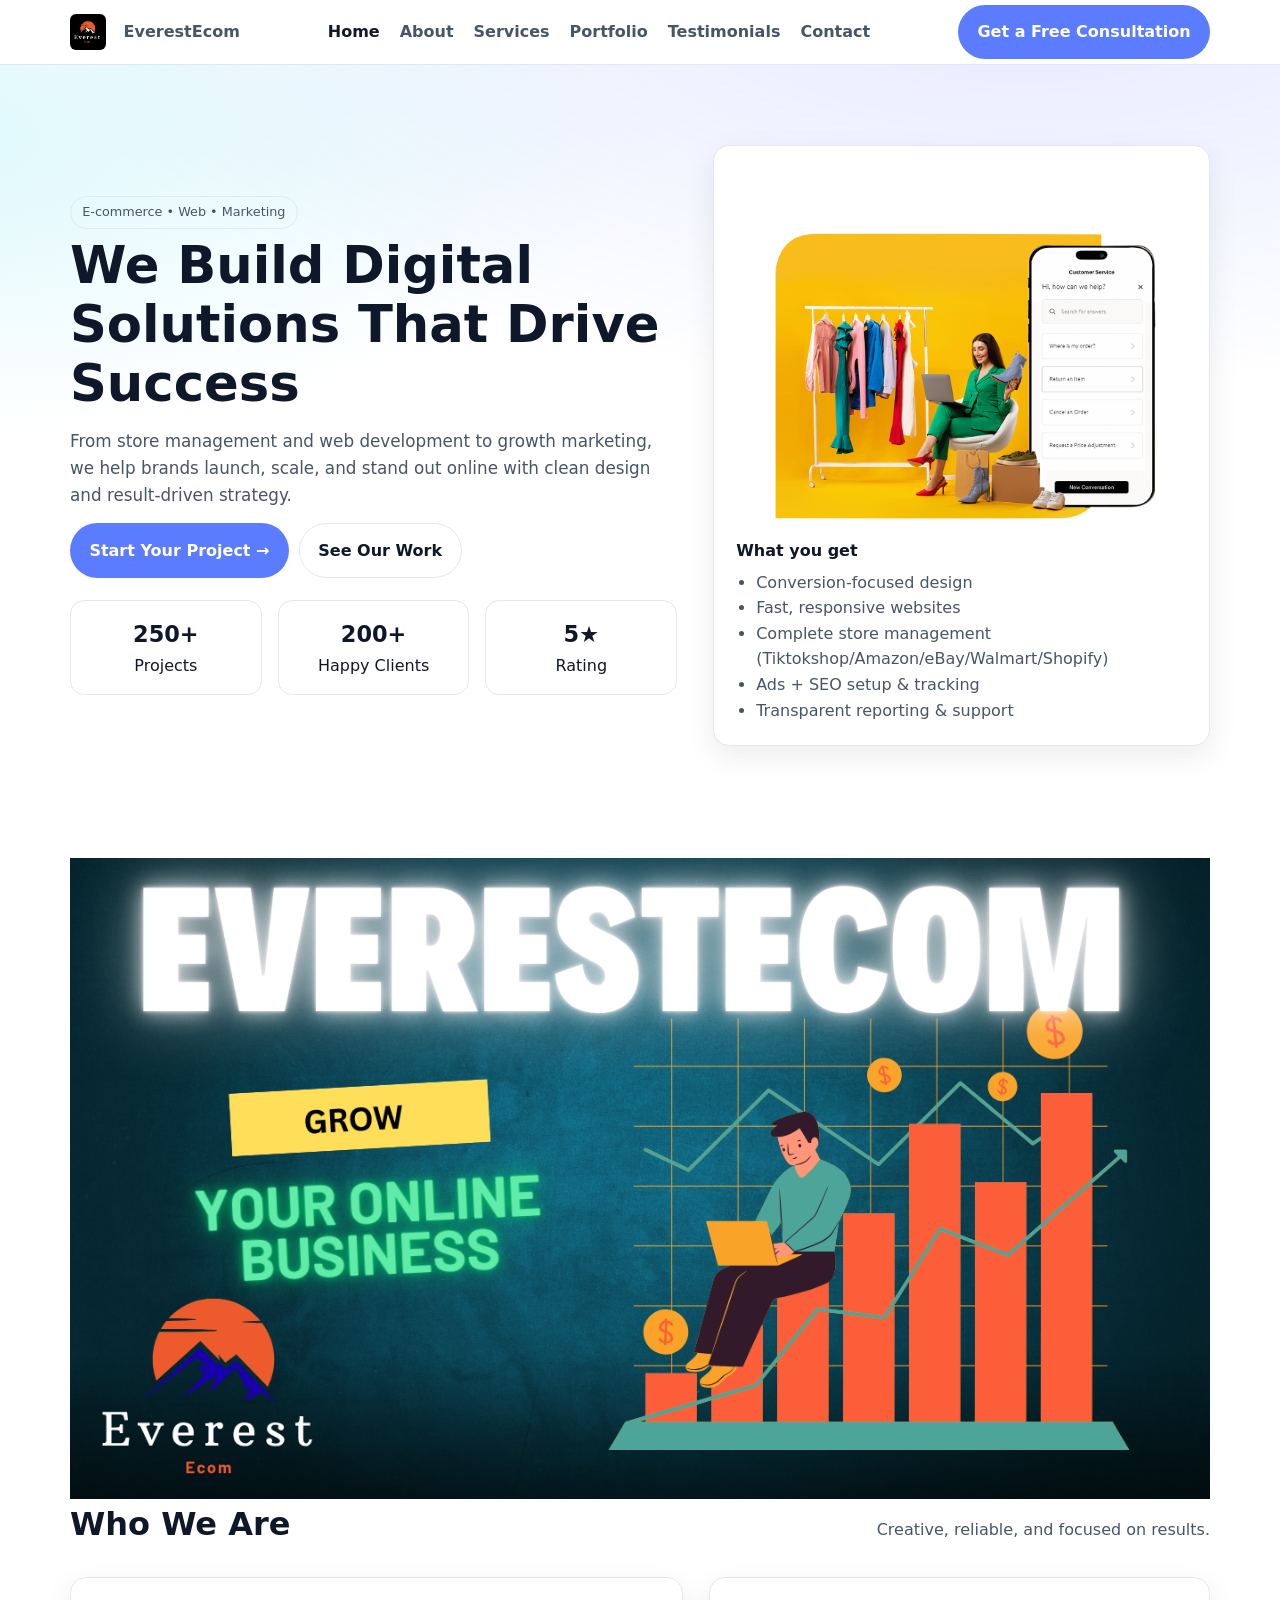
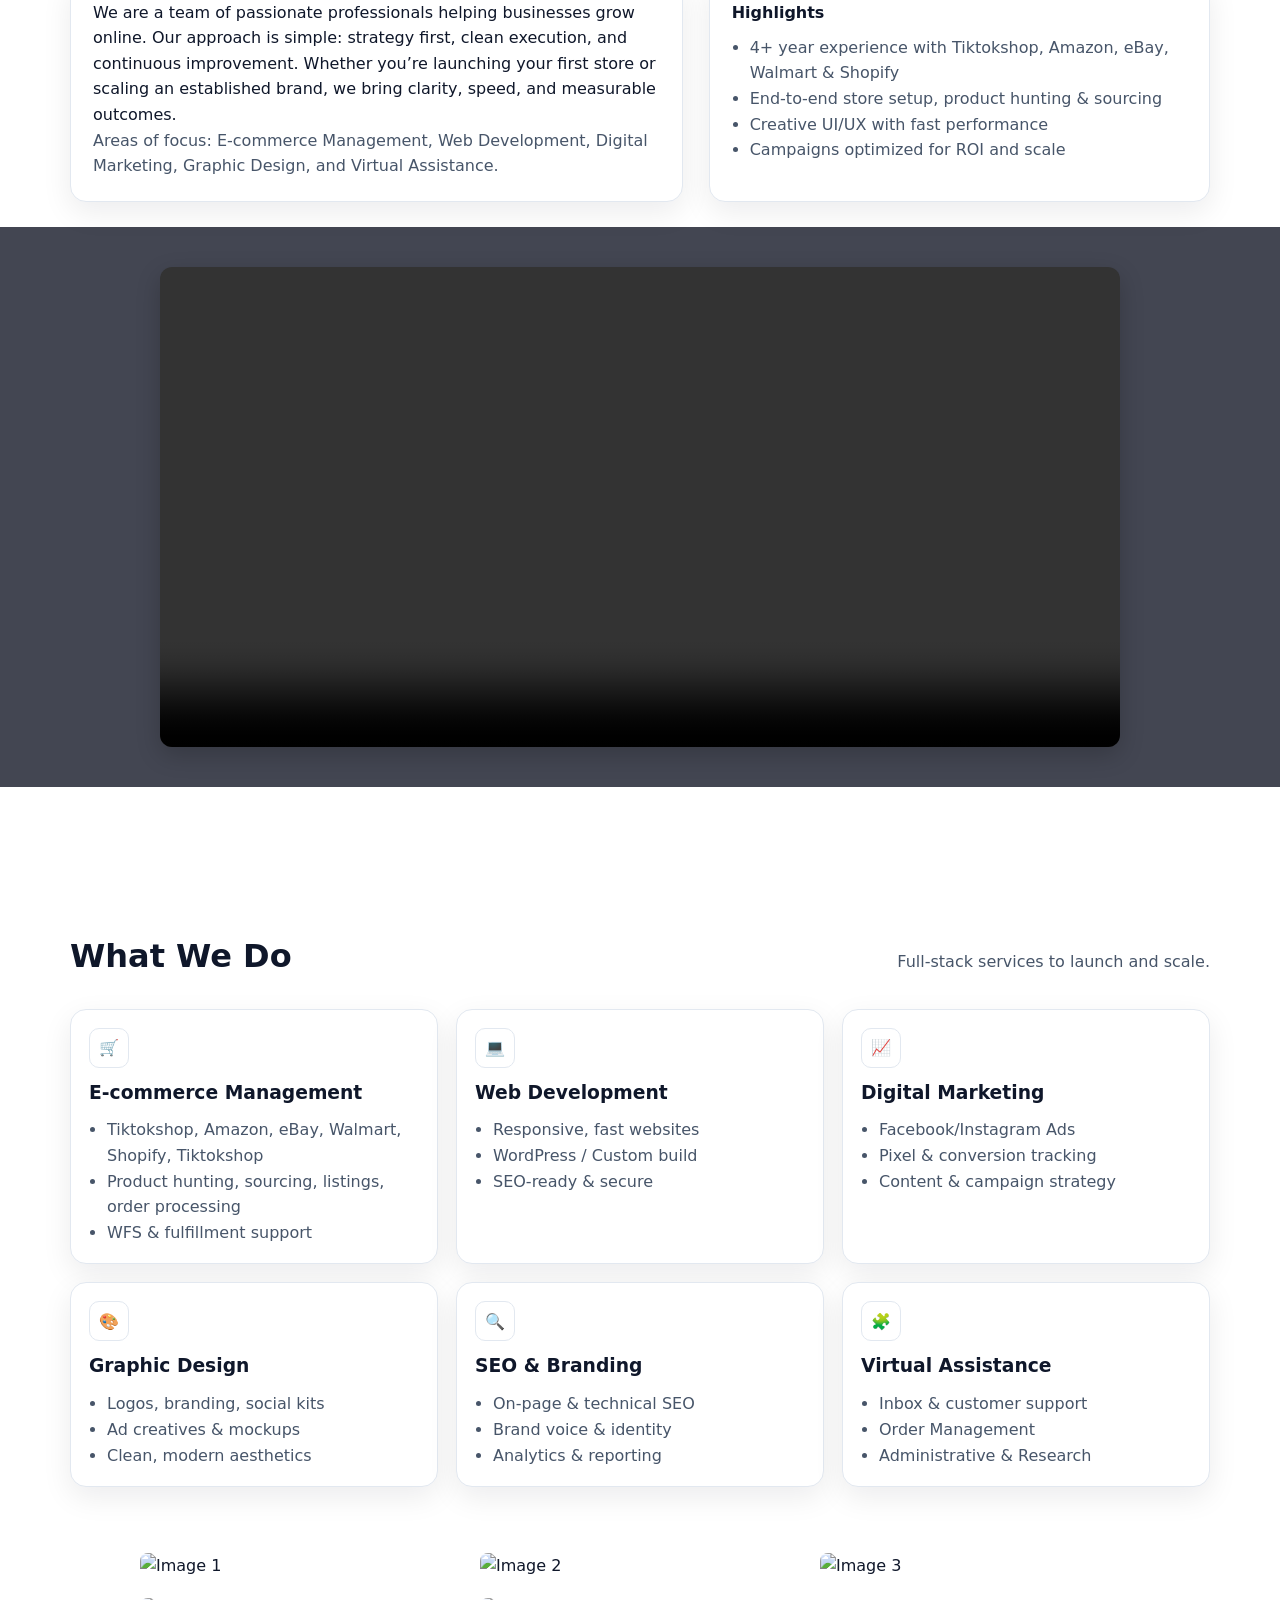
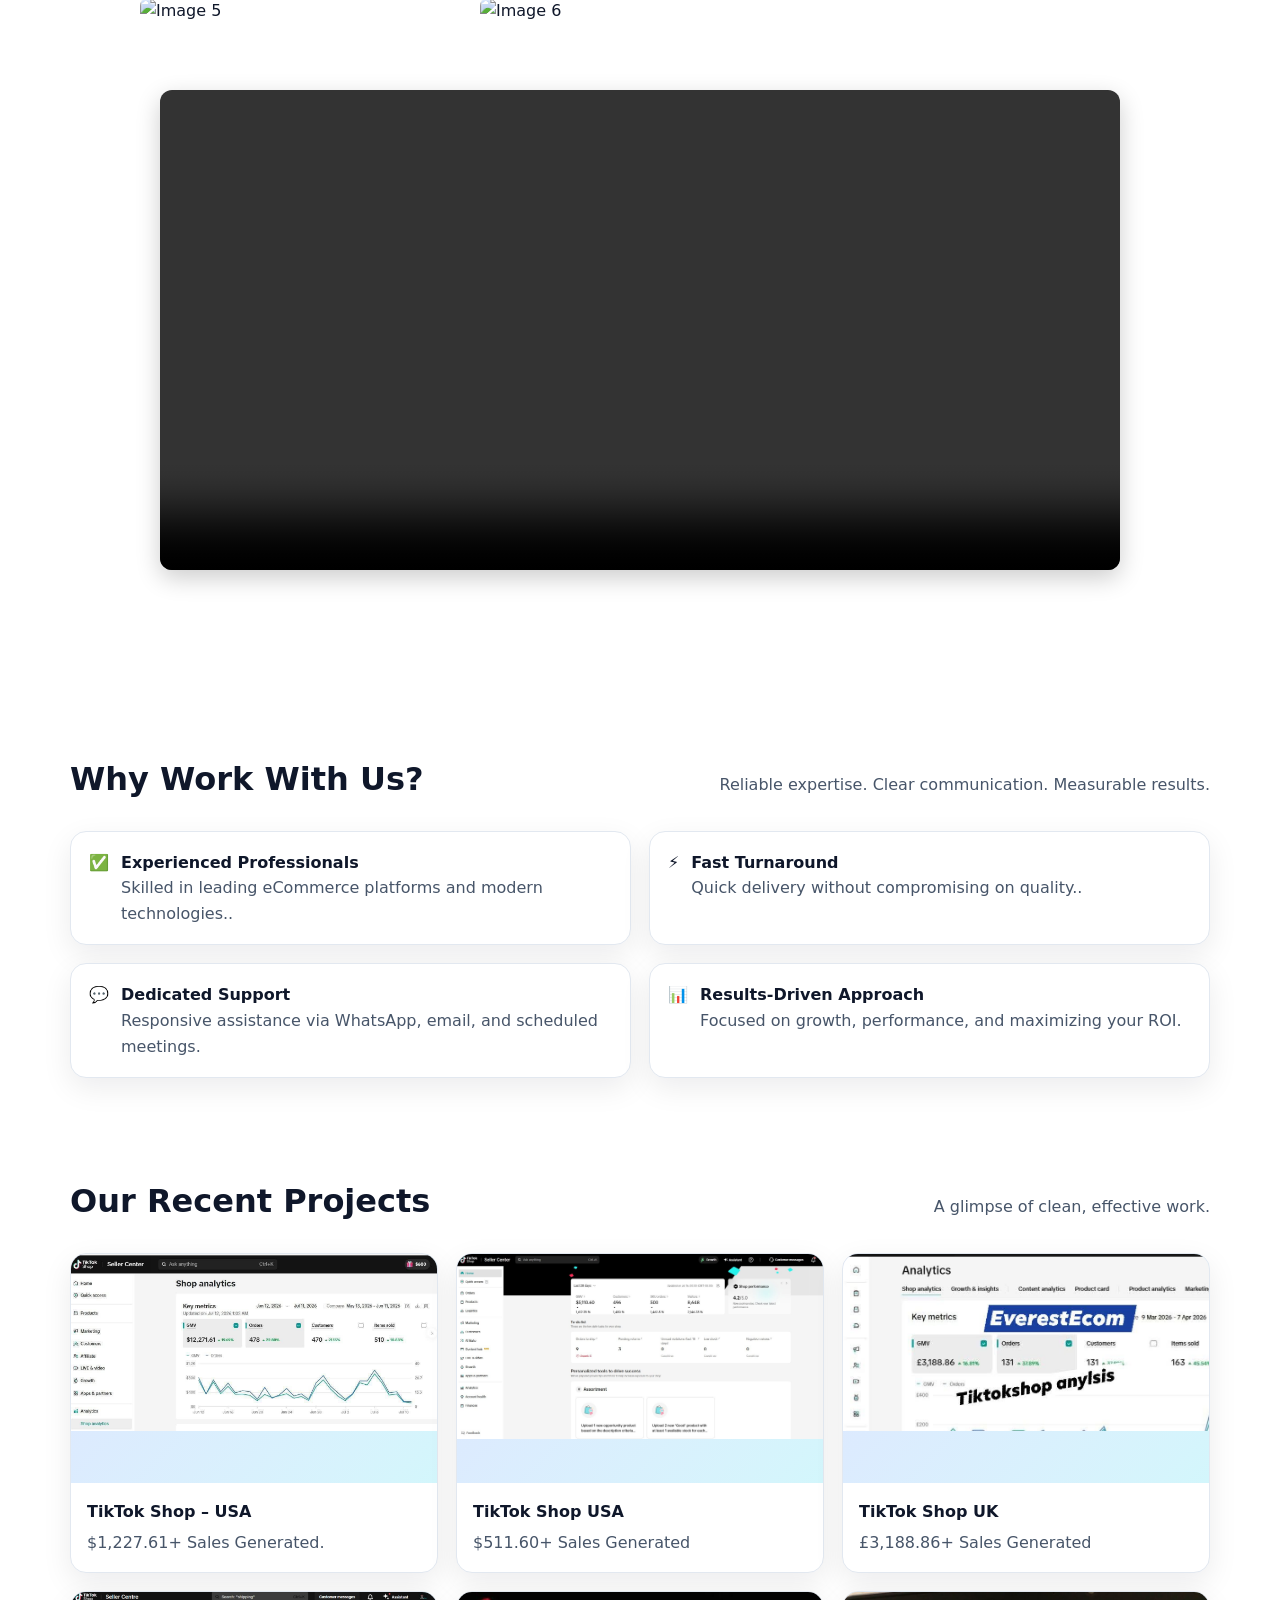
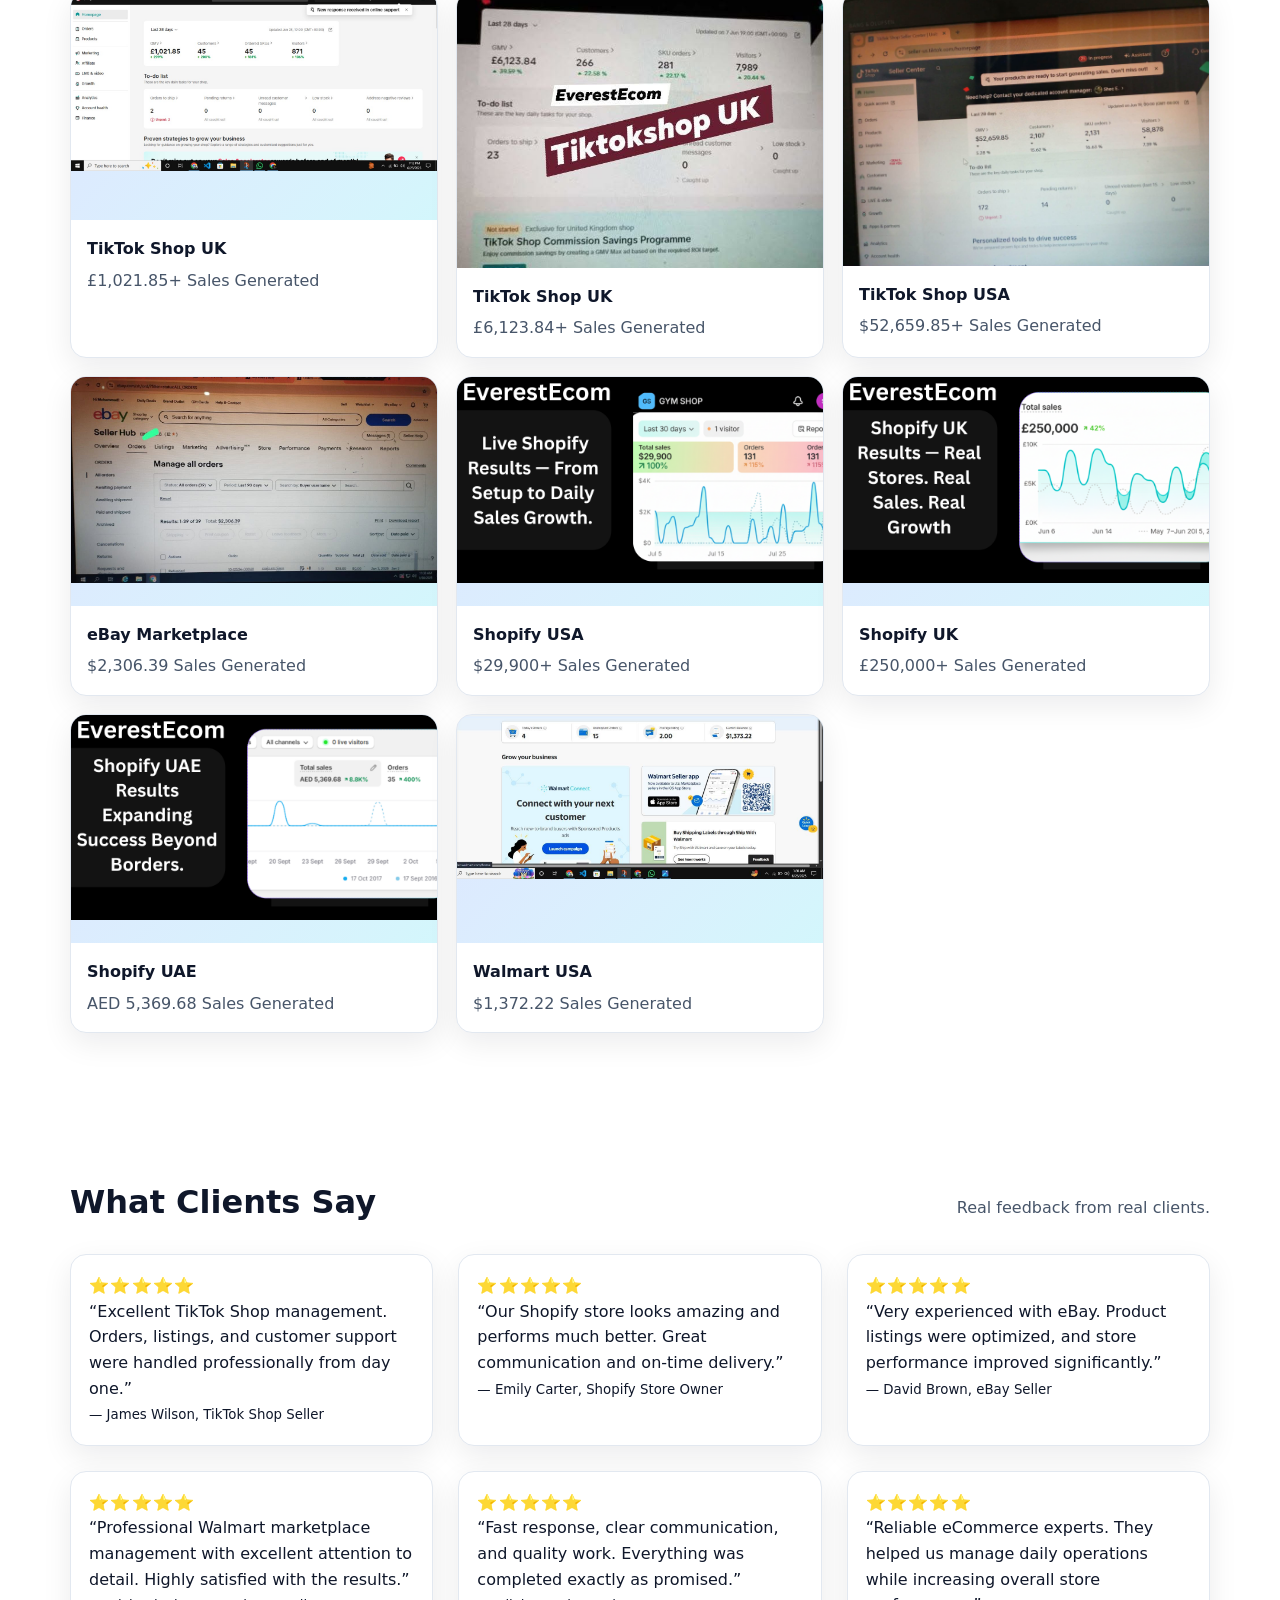
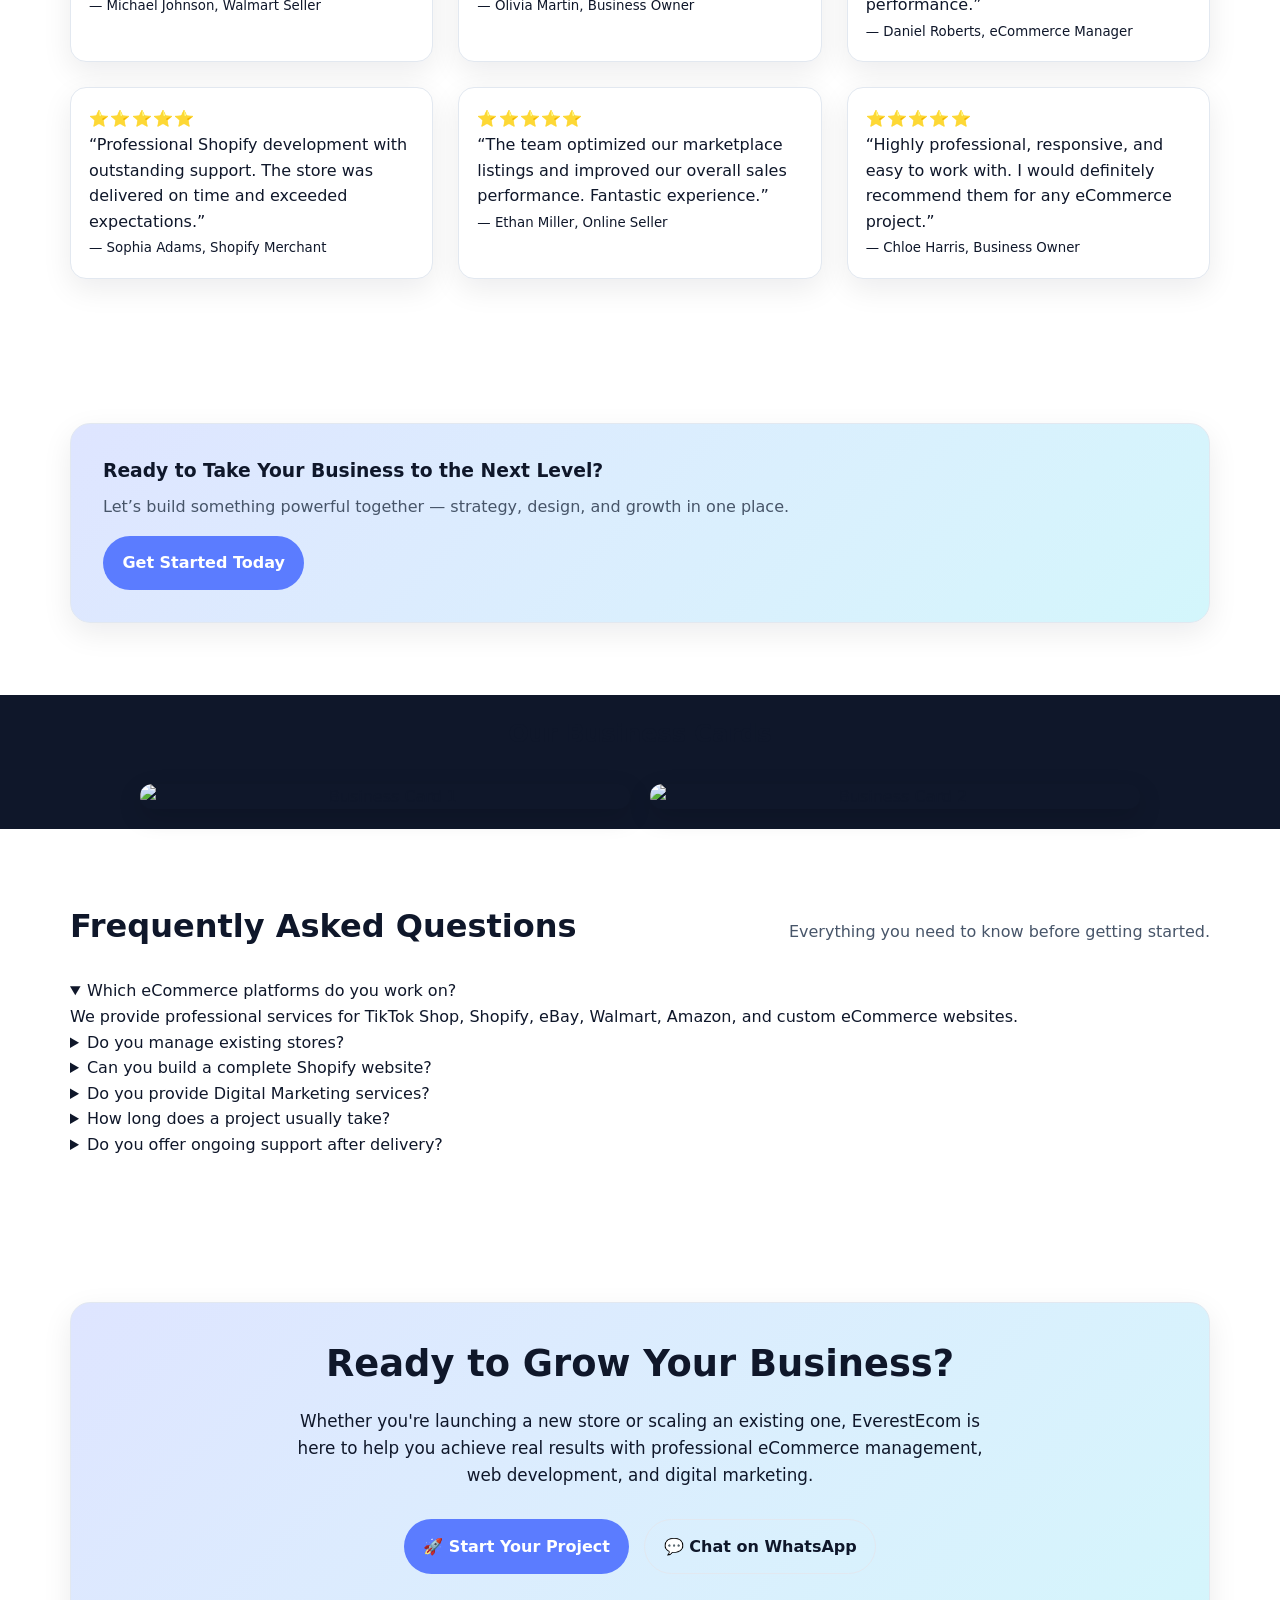
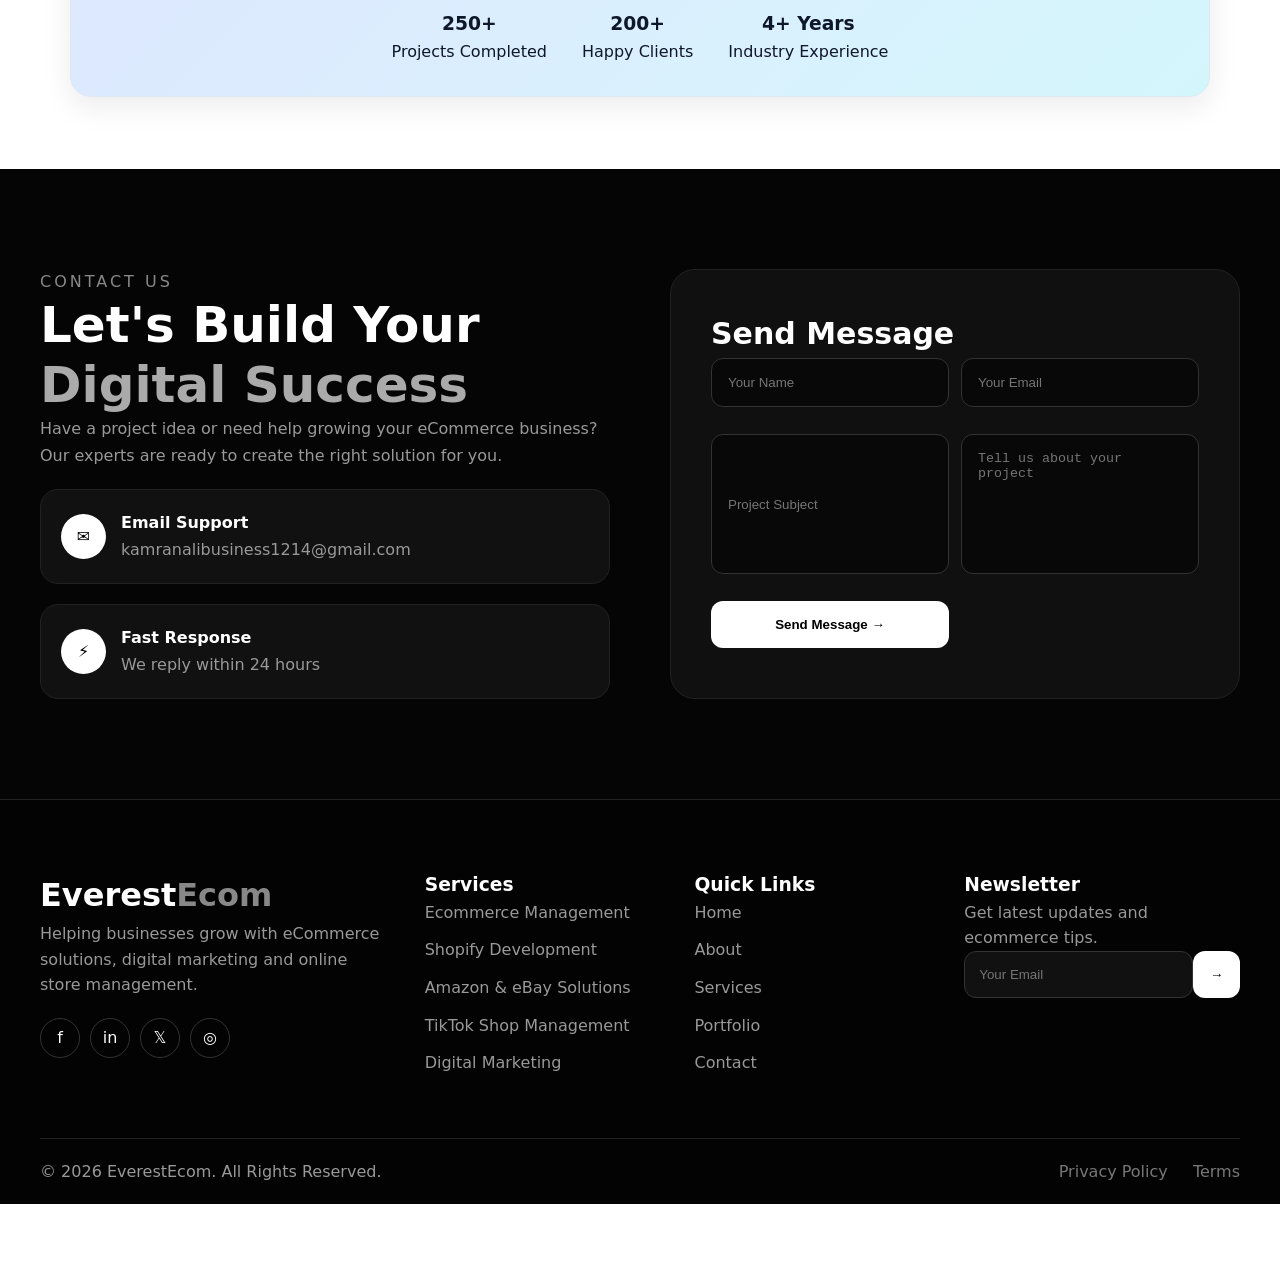
==== index.html @ 1bc513f1 "Add files via upload" ====
<!doctype html>
<html lang="en">

<head>
    <meta charset="utf-8" />
    <meta name="viewport" content="width=device-width, initial-scale=1" />
    <title>EverestEcom</title>
    <link rel="icon" type="image/png" href="logo Everestecom.png" />

    <meta name="description"
        content="Modern one‑page website for services: E‑commerce, Web Development, Marketing, Design, VA." />
    <style>
        /* --------------------
       Base & Theme
    -------------------- */
        :root {
            --primary: #5b7cff;
            --primary-600: #4a67db;
            --text: #0f172a;
            --muted: #475569;
            --bg: #ffffff;
            --bg-soft: #f8fafc;
            --card: #ffffff;
            --border: #e2e8f0;
            --accent: #10b981;
            --warning: #f59e0b;
            --radius: 16px;
            --shadow: 0 10px 30px rgba(2, 8, 23, .08);
        }

        @media (prefers-color-scheme: dark) {
            :root {
                --text: #e5e7eb;
                --muted: #94a3b8;
                --bg: #0b1020;
                --bg-soft: #0f172a;
                --card: #0b1020;
                --border: #1f2a44;
                --shadow: 0 10px 30px rgba(0, 0, 0, .6);
            }
        }

        * {
            margin: 0;
            padding: 0;
            box-sizing: border-box
        }

        html {
            scroll-behavior: smooth
        }

        body {
            margin: 0;
            font: 16px/1.6 system-ui, -apple-system, Segoe UI, Roboto, Ubuntu, "Helvetica Neue", Arial;
            color: var(--text);
            background: var(--bg);
        }

        img {
            max-width: 100%;
            display: block
        }

        a {
            color: inherit;
            text-decoration: none
        }

        .container {
            max-width: 1180px;
            margin: 0 auto;
            padding: 0 20px
        }

        .btn {
            display: inline-flex;
            align-items: center;
            gap: .6rem;
            padding: .85rem 1.15rem;
            border-radius: 999px;
            border: 1px solid transparent;
            font-weight: 600;
            cursor: pointer;
            transition: .2s ease;
        }

        .btn.primary {
            background: var(--primary);
            color: #fff
        }

        .btn.primary:hover {
            background: var(--primary-600);
            transform: translateY(-1px)
        }

        .btn.ghost {
            border-color: var(--border);
            background: transparent
        }

        .btn.ghost:hover {
            background: var(--bg-soft)
        }

        .badge {
            display: inline-block;
            padding: .35rem .7rem;
            border-radius: 999px;
            border: 1px solid var(--border);
            color: var(--muted);
            font-size: .8rem
        }

        /* --------------------
       Header / Nav
    -------------------- */
        header {
            position: sticky;
            top: 0;
            z-index: 50;
            backdrop-filter: saturate(140%) blur(8px);
            background: color-mix(in oklab, var(--bg) 85%, transparent);
            border-bottom: 1px solid var(--border);
        }

        .nav {
            display: flex;
            align-items: center;
            justify-content: space-between;
            height: 64px
        }

        .logo {
            display: flex;
            align-items: center;
            gap: .6rem;
            font-weight: 800
        }

        .logo-mark {
            width: 36px;
            height: 36px;
            border-radius: 12px;
            background: linear-gradient(135deg, var(--primary), #22d3ee);
            box-shadow: var(--shadow)
        }

        nav ul {
            display: flex;
            gap: 20px;
            list-style: none;
            margin: 0;
            padding: 0
        }

        .nav a {
            color: var(--muted);
            font-weight: 600
        }

        .nav a.active,
        .nav a:hover {
            color: var(--text)
        }

        .hamb {
            display: none
        }

        @media (max-width:900px) {
            nav ul {
                position: fixed;
                inset: 64px 0 auto 0;
                background: var(--bg);
                border-bottom: 1px solid var(--border);
                padding: 16px 20px;
                display: none;
                flex-direction: column;
                gap: 16px
            }

            nav ul.show {
                display: flex
            }

            .hamb {
                display: inline-flex;
                border: 1px solid var(--border);
                border-radius: 10px;
                padding: .45rem .65rem;
                background: transparent
            }

            .cta-desktop {
                display: none
            }
        }

        /* --------------------
       Hero
    -------------------- */
        .hero {
            padding: 80px 0 40px;
            background:
                radial-gradient(1000px 400px at 80% -10%, color-mix(in oklab, var(--primary) 16%, transparent), transparent),
                radial-gradient(800px 300px at -10% 10%, color-mix(in oklab, #22d3ee 16%, transparent), transparent)
        }

        .hero-grid {
            display: grid;
            grid-template-columns: 1.1fr .9fr;
            gap: 36px;
            align-items: center
        }

        .hero h1 {
            font-size: clamp(2rem, 6vw, 3.2rem);
            line-height: 1.15;
            margin: .4rem 0 1rem
        }

        .hero p {
            color: var(--muted);
            font-size: 1.05rem
        }

        .hero-card {
            background: var(--card);
            border: 1px solid var(--border);
            border-radius: var(--radius);
            padding: 22px;
            box-shadow: var(--shadow)
        }

        .kpis {
            display: grid;
            grid-template-columns: repeat(3, 1fr);
            gap: 16px;
            margin-top: 22px
        }

        .kpi {
            background: var(--card);
            border: 1px solid var(--border);
            border-radius: 14px;
            padding: 16px;
            text-align: center
        }

        .kpi strong {
            font-size: 1.4rem
        }

        @media (max-width:900px) {
            .hero-grid {
                grid-template-columns: 1fr
            }

            .kpis {
                grid-template-columns: repeat(3, 1fr)
            }
        }

        @media (max-width:600px) {
            .kpis {
                grid-template-columns: 1fr 1fr
            }
        }

        /* --------------------
       Sections
    -------------------- */
        section {
            padding: 72px 0
        }

        .section-head {
            display: flex;
            align-items: baseline;
            justify-content: space-between;
            gap: 20px;
            margin-bottom: 26px
        }

        .section-head h2 {
            font-size: clamp(1.4rem, 3vw, 2rem);
            margin: 0
        }

        .section-head p {
            color: var(--muted);
            margin: 0
        }

        /* About */
        .about {
            display: grid;
            grid-template-columns: 1.1fr .9fr;
            gap: 26px
        }

        .about .card {
            background: var(--card);
            border: 1px solid var(--border);
            border-radius: var(--radius);
            padding: 22px;
            box-shadow: var(--shadow)
        }

        @media (max-width:900px) {
            .about {
                grid-template-columns: 1fr
            }
        }

        /* Services */
        .services {
            display: grid;
            grid-template-columns: repeat(3, 1fr);
            gap: 18px
        }

        .service {
            background: var(--card);
            border: 1px solid var(--border);
            border-radius: 16px;
            padding: 18px;
            display: flex;
            flex-direction: column;
            gap: 10px;
            box-shadow: var(--shadow)
        }

        .service .icon {
            width: 40px;
            height: 40px;
            border-radius: 10px;
            display: grid;
            place-items: center;
            border: 1px solid var(--border)
        }

        .service ul {
            margin: 0;
            padding-left: 18px;
            color: var(--muted)
        }

        @media (max-width:900px) {
            .services {
                grid-template-columns: 1fr 1fr
            }
        }

        @media (max-width:600px) {
            .services {
                grid-template-columns: 1fr
            }
        }

        /* Why Us */
        .why {
            display: grid;
            grid-template-columns: 1fr 1fr;
            gap: 18px
        }

        .why .point {
            background: var(--card);
            border: 1px solid var(--border);
            border-radius: 16px;
            padding: 18px;
            display: flex;
            gap: 12px;
            align-items: flex-start;
            box-shadow: var(--shadow)
        }

        @media (max-width:900px) {
            .why {
                grid-template-columns: 1fr
            }
        }

        /* Portfolio */
        .grid {
            display: grid;
            grid-template-columns: repeat(3, 1fr);
            gap: 18px
        }

        .card {
            background: var(--card);
            border: 1px solid var(--border);
            border-radius: 16px;
            overflow: hidden;
            box-shadow: var(--shadow)
        }

        .card .body {
            padding: 16px
        }

        .ph-img {
            aspect-ratio: 16/10;
            background: linear-gradient(135deg, color-mix(in oklab, var(--primary) 20%, transparent), color-mix(in oklab, #22d3ee 20%, transparent));
        }

        /* Testimonials */
        .testis {
            display: grid;
            grid-template-columns: repeat(3, 1fr);
            gap: 18px
        }

        .testis {
            display: grid;
            grid-template-columns: repeat(3, 1fr);
            gap: 25px;
        }

        .testimonial {
            background: #111;
            padding: 25px;
            border-radius: 15px;
            transition: .4s;
            border: 1px solid rgba(255, 255, 255, .08);
            animation: fadeUp .8s ease;
        }

        .testimonial:hover {
            transform: translateY(-10px);
            box-shadow: 0 20px 40px rgba(0, 0, 0, .4);
        }

        @keyframes fadeUp {
            from {
                opacity: 0;
                transform: translateY(40px);
            }

            to {
                opacity: 1;
                transform: translateY(0);
            }
        }

        @media(max-width:992px) {
            .testis {
                grid-template-columns: repeat(2, 1fr);
            }
        }

        @media(max-width:768px) {
            .testis {
                grid-template-columns: 1fr;
            }
        }

        .testimonial {
            background: var(--card);
            border: 1px solid var(--border);
            border-radius: 16px;
            padding: 18px;
            box-shadow: var(--shadow)
        }

        .stars {
            letter-spacing: .08em
        }

        @media (max-width:900px) {
            .testis {
                grid-template-columns: 1fr 1fr
            }
        }

        @media (max-width:600px) {
            .testis {
                grid-template-columns: 1fr
            }
        }

        /* CTA */
        .cta {
            background: linear-gradient(135deg, color-mix(in oklab, var(--primary) 20%, transparent), color-mix(in oklab, #22d3ee 20%, transparent));
            border-radius: 20px;
            border: 1px solid var(--border);
            padding: 32px;
            box-shadow: var(--shadow)
        }

        /* Contact */
        form {
            display: grid;
            grid-template-columns: 1fr 1fr;
            gap: 12px
        }

        form .full {
            grid-column: 1/-1
        }

        input,
        textarea {
            width: 100%;
            border: 1px solid var(--border);
            background: var(--card);
            color: var(--text);
            border-radius: 12px;
            padding: 12px 14px;
            outline: none
        }

        textarea {
            min-height: 120px;
            resize: vertical
        }

        /* Footer */
        footer {
            padding: 26px 0;
            border-top: 1px solid var(--border);
            color: var(--muted)
        }

        .footer-grid {
            display: grid;
            grid-template-columns: 1.2fr .8fr .8fr .8fr;
            gap: 16px
        }

        @media (max-width:900px) {
            .footer-grid {
                grid-template-columns: 1fr 1fr
            }
        }

        @media (max-width:600px) {
            .footer-grid {
                grid-template-columns: 1fr
            }
        }

        /* Floating WhatsApp */
        .wa {
            position: fixed;
            right: 18px;
            bottom: 18px;
            width: 56px;
            height: 56px;
            border-radius: 50%;
            display: grid;
            place-items: center;
            background: var(--accent);
            color: #fff;
            box-shadow: var(--shadow)
        }
    </style>
</head>

<body>
    <!-- Header -->
    <header>
        <div class="container nav">

            <a href="#home" class="logo" aria-label="Site Home">
                <img src="./logo Everestecom.png" alt="Logo"
                    style="width:36px; height:36px; border-radius:6px; margin-right:8px;">
                <span>EverestEcom</span>
            </a>

            <nav>
                <button class="hamb" id="hamb" aria-label="Toggle menu">☰</button>
                <ul id="menu">
                    <li><a href="#home" class="active">Home</a></li>
                    <li><a href="#about">About</a></li>
                    <li><a href="#services">Services</a></li>
                    <li><a href="#portfolio">Portfolio</a></li>
                    <li><a href="#testimonials">Testimonials</a></li>
                    <li><a href="#contact">Contact</a></li>
                </ul>
            </nav>
            <a href="#contact" class="btn primary cta-desktop">Get a Free Consultation</a>
        </div>
    </header>

    <!-- Hero -->
    <section id="home" class="hero">
        <div class="container hero-grid">
            <div>
                <span class="badge">E‑commerce • Web • Marketing</span>
                <h1>We Build Digital Solutions That Drive Success</h1>
                <p>From store management and web development to growth marketing, we help brands launch, scale, and
                    stand out online with clean design and result‑driven strategy.</p>
                <div style="display:flex; gap:10px; margin-top:14px">
                    <a href="#contact" class="btn primary">Start Your Project →</a>
                    <a href="#portfolio" class="btn ghost">See Our Work</a>
                </div>
                <div class="kpis">
                    <div class="kpi"><strong>250+ </strong>
                        <div>Projects</div>
                    </div>
                    <div class="kpi"><strong>200+</strong>
                        <div>Happy Clients</div>
                    </div>
                    <div class="kpi"><strong>5★</strong>
                        <div>Rating</div>
                    </div>
                </div>
            </div>
            <div class="hero-card">
                <img src="./ecom.png" alt="">
                <strong>What you get</strong>
                <ul style="margin:.4rem 0 0; padding-left:20px; color:var(--muted)">
                    <li>Conversion‑focused design</li>
                    <li>Fast, responsive websites</li>
                    <li>Complete store management (Tiktokshop/Amazon/eBay/Walmart/Shopify)</li>
                    <li>Ads + SEO setup & tracking</li>
                    <li>Transparent reporting & support</li>
                </ul>
            </div>
        </div>
    </section>

    <!-- About -->
    <section id="about">
        <div class="container">
            <img src="b0.png" alt="Banner" style="width:100%; height:auto; display:block;">
            <div class="section-head">
                <h2>Who We Are</h2>
                <p>Creative, reliable, and focused on results.</p>
            </div>
            <div class="about">
                <div class="card">
                    <p>We are a team of passionate professionals helping businesses grow online. Our approach is simple:
                        strategy first, clean execution, and continuous improvement. Whether you’re launching your first
                        store or scaling an established brand, we bring clarity, speed, and measurable outcomes.</p>
                    <p style="color:var(--muted)">Areas of focus: E‑commerce Management, Web Development, Digital
                        Marketing, Graphic Design, and Virtual Assistance.</p>
                </div>
                <div class="card">
                    <strong>Highlights</strong>
                    <ul style="margin:.6rem 0 0; padding-left:18px; color:var(--muted)">
                        <li>4+ year experience with Tiktokshop, Amazon, eBay, Walmart & Shopify</li>
                        <li>End‑to‑end store setup, product hunting & sourcing</li>
                        <li>Creative UI/UX with fast performance</li>
                        <li>Campaigns optimized for ROI and scale</li>
                    </ul>
                </div>
            </div>
        </div>
        <br>

        <!-- Centered Responsive Video -->
        <section
            style="display:flex; justify-content:center; align-items:center; padding:40px 0; background:#020616bd;">
            <div
                style="position:relative; width:100%; max-width:960px; overflow:hidden; border-radius:12px; box-shadow:0 8px 25px rgba(0,0,0,0.2);">
                <video autoplay muted loop controls style="width:100%; height:auto; display:block;">
                    <source src="./a0.mp4" type="video/mp4">
                    Your browser does not support the video tag.
                </video>
            </div>
        </section>
    </section>

    <!-- Services -->
    <section id="services">
        <div class="container">
            <div class="section-head">
                <h2>What We Do</h2>
                <p>Full‑stack services to launch and scale.</p>
            </div>
            <div class="services">
                <article class="service">
                    <div class="icon">🛒</div>
                    <h3>E‑commerce Management</h3>
                    <ul>
                        <li>Tiktokshop, Amazon, eBay, Walmart, Shopify, Tiktokshop</li>
                        <li>Product hunting, sourcing, listings, order processing</li>
                        <li>WFS & fulfillment support</li>
                    </ul>
                </article>
                <article class="service">
                    <div class="icon">💻</div>
                    <h3>Web Development</h3>
                    <ul>
                        <li>Responsive, fast websites</li>
                        <li>WordPress / Custom build</li>
                        <li>SEO‑ready & secure</li>
                    </ul>
                </article>
                <article class="service">
                    <div class="icon">📈</div>
                    <h3>Digital Marketing</h3>
                    <ul>
                        <li>Facebook/Instagram Ads</li>
                        <li>Pixel & conversion tracking</li>
                        <li>Content & campaign strategy</li>
                    </ul>
                </article>
                <article class="service">
                    <div class="icon">🎨</div>
                    <h3>Graphic Design</h3>
                    <ul>
                        <li>Logos, branding, social kits</li>
                        <li>Ad creatives & mockups</li>
                        <li>Clean, modern aesthetics</li>
                    </ul>
                </article>
                <article class="service">
                    <div class="icon">🔍</div>
                    <h3>SEO & Branding</h3>
                    <ul>
                        <li>On‑page & technical SEO</li>
                        <li>Brand voice & identity</li>
                        <li>Analytics & reporting</li>
                    </ul>
                </article>
                <article class="service">
                    <div class="icon">🧩</div>
                    <h3>Virtual Assistance</h3>
                    <ul>
                        <li>Inbox & customer support</li>
                        <li>Order Management</li>
                        <li>Administrative & Research</li>
                    </ul>
                </article>
            </div>
        </div>
        <br>

        <!-- 6 Image Grid -->
        <section id="image-grid" style="padding:40px 20px;">
            <div style="display:grid; grid-template-columns:repeat(3, 1fr); gap:20px; max-width:1000px; margin:0 auto;">
                <img src="b1.png" alt="Image 1" style="width:100%; height:auto; border-radius:8px;">
                <img src="b4.png" alt="Image 2" style="width:100%; height:auto; border-radius:8px;">
                <img src="b5.png" alt="Image 3" style="width:100%; height:auto; border-radius:8px;">
                <img src="b7.png" alt="Image 5" style="width:100%; height:auto; border-radius:8px;">
                <img src="b2.png" alt="Image 6" style="width:100%; height:auto; border-radius:8px;">
            </div>

            <br>


            <div style="display:flex; justify-content:center; align-items:center; margin-top:40px;">
                <video autoplay muted loop controls
                    style="width:100%; max-width:960px; height:auto; border-radius:12px; box-shadow:0 8px 25px rgba(0,0,0,0.2);">
                    <source src="./A001.mp4" type="video/mp4">
                    Your browser does not support the video tag.
                </video>
            </div>


        </section>


    </section>

    <!-- Why Choose Us -->
    <section id="why">
        <div class="container">
            <div class="section-head">
                <h2>Why Work With Us?</h2>
                <p>Reliable expertise. Clear communication. Measurable results.</p>
            </div>
            <div class="why">
                <div class="point">✅ <div><strong>Experienced Professionals</strong><br><span
                            style="color:var(--muted)">Skilled in leading eCommerce platforms and modern
                            technologies..</span></div>
                </div>
                <div class="point">⚡ <div><strong>Fast Turnaround</strong><br><span style="color:var(--muted)">Quick
                            delivery without compromising on quality..</span></div>
                </div>
                <div class="point">💬 <div><strong>Dedicated Support</strong><br><span
                            style="color:var(--muted)">Responsive assistance via WhatsApp, email, and scheduled
                            meetings.</span></div>
                </div>
                <div class="point">📊 <div><strong>Results-Driven Approach</strong><br><span
                            style="color:var(--muted)">Focused on growth, performance, and maximizing your ROI.</span>
                    </div>
                </div>
            </div>
        </div>

        <br>

        <!-- Portfolio -->
        <section id="portfolio">
            <div class="container">
                <div class="section-head">
                    <h2>Our Recent Projects</h2>
                    <p>A glimpse of clean, effective work.</p>
                </div>
                <div class="grid">
                    <article class="card">
                        <div class="ph-img" aria-hidden="true">
                            <img src="./0001]sales usa.jpg" alt="">
                        </div>
                        <div class="body">
                            <strong>TikTok Shop – USA</strong>
                            <p style="color:var(--muted); margin:.35rem 0 0">$1,227.61+ Sales Generated.</p>
                        </div>
                    </article>
                    <article class="card">
                        <div class="ph-img" aria-hidden="true">
                            <img src="./00001last.jpg" alt="">
                        </div>

                        <div class="body">
                            <strong>TikTok Shop USA</strong>
                            <p style="color:var(--muted); margin:.35rem 0 0">$511.60+ Sales Generated
                            </p>
                        </div>
                    </article>
                    <article class="card">
                        <div class="ph-img" aria-hidden="true">
                            <img src="./001 anysliys uk.jpg" alt="">
                        </div>
                        <div class="body">
                            <strong>TikTok Shop UK</strong>
                            <p style="color:var(--muted); margin:.35rem 0 0">£3,188.86+ Sales Generated
                            </p>
                        </div>
                    </article>
                    <article class="card">
                        <div class="ph-img" aria-hidden="true">
                            <img src="./0 tiktokshop.jpg" alt="">
                        </div>
                        <div class="body">
                            <strong>TikTok Shop UK</strong>
                            <p style="color:var(--muted); margin:.35rem 0 0">£1,021.85+ Sales Generated
                            </p>
                        </div>
                    </article>

                    <article class="card">
                        <div class="ph-img" aria-hidden="true">
                            <img src="./1tiktokshop UK'.jpg" alt="">
                        </div>
                        <div class="body">
                            <strong>TikTok Shop UK</strong>
                            <p style="color:var(--muted); margin:.35rem 0 0">£6,123.84+ Sales Generated
                            </p>
                        </div>
                    </article>

                    <article class="card">
                        <div class="ph-img" aria-hidden="true">
                            <img src="./1tiktokshop usa.jpg" alt="">
                        </div>
                        <div class="body">
                            <strong>TikTok Shop USA</strong>
                            <p style="color:var(--muted); margin:.35rem 0 0">$52,659.85+ Sales Generated
                            </p>
                        </div>
                    </article>


                    <article class="card">
                        <div class="ph-img" aria-hidden="true">
                            <img src="./01ebay  usa.jpg" alt="">
                        </div>
                        <div class="body">
                            <strong>eBay Marketplace</strong>
                            <p style="color:var(--muted); margin:.35rem 0 0">$2,306.39 Sales Generated
                            </p>
                        </div>
                    </article>

                    <article class="card">
                        <div class="ph-img" aria-hidden="true">
                            <img src="./shopify usa.png" alt="">
                        </div>
                        <div class="body">
                            <strong>Shopify USA</strong>
                            <p style="color:var(--muted); margin:.35rem 0 0">$29,900+ Sales Generated
                            </p>
                        </div>
                    </article>

                    <article class="card">
                        <div class="ph-img" aria-hidden="true">
                            <img src="./shopify uk.png" alt="">
                        </div>
                        <div class="body">
                            <strong>Shopify UK </strong>
                            <p style="color:var(--muted); margin:.35rem 0 0">£250,000+ Sales Generated
                            </p>
                        </div>
                    </article>

                    <article class="card">
                        <div class="ph-img" aria-hidden="true">
                            <img src="./shopify UAE.png" alt="">
                        </div>
                        <div class="body">
                            <strong>Shopify UAE</strong>
                            <p style="color:var(--muted); margin:.35rem 0 0">AED 5,369.68 Sales Generated
                            </p>
                        </div>
                    </article>

                    <article class="card">
                        <div class="ph-img" aria-hidden="true">
                            <img src="./1walmart.jpg" alt="">
                        </div>
                        <div class="body">
                            <strong>Walmart USA</strong>
                            <p style="color:var(--muted); margin:.35rem 0 0">$1,372.22 Sales Generated
                            </p>
                        </div>
                    </article>

                </div>
            </div>
        </section>

        <!-- Testimonials -->
        <section id="testimonials">
            <div class="container">

                <div class="section-head">
                    <h2>What Clients Say</h2>
                    <p>Real feedback from real clients.</p>
                </div>

                <div class="testis">

                    <div class="testimonial">
                        <div class="stars">⭐⭐⭐⭐⭐</div>
                        <p>“Excellent TikTok Shop management. Orders, listings, and customer support were handled
                            professionally from day one.”</p>
                        <small>— James Wilson, TikTok Shop Seller</small>
                    </div>

                    <div class="testimonial">
                        <div class="stars">⭐⭐⭐⭐⭐</div>
                        <p>“Our Shopify store looks amazing and performs much better. Great communication and on-time
                            delivery.”</p>
                        <small>— Emily Carter, Shopify Store Owner</small>
                    </div>

                    <div class="testimonial">
                        <div class="stars">⭐⭐⭐⭐⭐</div>
                        <p>“Very experienced with eBay. Product listings were optimized, and store performance improved
                            significantly.”</p>
                        <small>— David Brown, eBay Seller</small>
                    </div>

                    <div class="testimonial">
                        <div class="stars">⭐⭐⭐⭐⭐</div>
                        <p>“Professional Walmart marketplace management with excellent attention to detail. Highly
                            satisfied with the results.”</p>
                        <small>— Michael Johnson, Walmart Seller</small>
                    </div>

                    <div class="testimonial">
                        <div class="stars">⭐⭐⭐⭐⭐</div>
                        <p>“Fast response, clear communication, and quality work. Everything was completed exactly as
                            promised.”</p>
                        <small>— Olivia Martin, Business Owner</small>
                    </div>

                    <div class="testimonial">
                        <div class="stars">⭐⭐⭐⭐⭐</div>
                        <p>“Reliable eCommerce experts. They helped us manage daily operations while increasing overall
                            store performance.”</p>
                        <small>— Daniel Roberts, eCommerce Manager</small>
                    </div>

                    <div class="testimonial">
                        <div class="stars">⭐⭐⭐⭐⭐</div>
                        <p>“Professional Shopify development with outstanding support. The store was delivered on time
                            and exceeded expectations.”</p>
                        <small>— Sophia Adams, Shopify Merchant</small>
                    </div>

                    <div class="testimonial">
                        <div class="stars">⭐⭐⭐⭐⭐</div>
                        <p>“The team optimized our marketplace listings and improved our overall sales performance.
                            Fantastic experience.”</p>
                        <small>— Ethan Miller, Online Seller</small>
                    </div>

                    <div class="testimonial">
                        <div class="stars">⭐⭐⭐⭐⭐</div>
                        <p>“Highly professional, responsive, and easy to work with. I would definitely recommend them
                            for any eCommerce project.”</p>
                        <small>— Chloe Harris, Business Owner</small>
                    </div>

                </div>

            </div>
        </section>

        <!-- CTA -->
        <section>
            <div class="container">
                <div class="cta">
                    <h3 style="margin:0 0 .5rem">Ready to Take Your Business to the Next Level?</h3>
                    <p style="margin:0 0 1rem; color:var(--muted)">Let’s build something powerful together — strategy,
                        design, and growth in one place.</p>
                    <a href="#contact" class="btn primary">Get Started Today</a>
                </div>
            </div>


        </section>
        <!-- Business Card Section -->
        <section id="business-cards" style="padding:20px 10px; text-align:center; background:#0f172a;">
            <h2 style="margin-bottom:30px;">Our Business Cards</h2>

            <div style="display:grid; grid-template-columns:repeat(2, 1fr); gap:20px; max-width:1000px; margin:0 auto;">
                <img src="card-1.png" alt="Business Card 1"
                    style="width:100%; height:auto; border-radius:12px; box-shadow:0 8px 25px rgba(0,0,0,0.15);">
                <img src="bussines-card (1).png" alt="Business Card 2"
                    style="width:100%; height:auto; border-radius:12px; box-shadow:0 8px 25px rgba(0,0,0,0.15);">
            </div>
        </section>

        <!-- FAQ -->
        <section id="faq">
            <div class="container">
                <div class="section-head">
                    <h2>Frequently Asked Questions</h2>
                    <p>Everything you need to know before getting started.</p>
                </div>

                <div class="faq">

                    <details open>
                        <summary>Which eCommerce platforms do you work on?</summary>
                        <p>We provide professional services for TikTok Shop, Shopify, eBay, Walmart, Amazon, and custom
                            eCommerce websites.</p>
                    </details>

                    <details>
                        <summary>Do you manage existing stores?</summary>
                        <p>Yes. We can manage your existing store, including product listings, order processing,
                            customer support, inventory management, and store optimization.</p>
                    </details>

                    <details>
                        <summary>Can you build a complete Shopify website?</summary>
                        <p>Absolutely. We design fast, modern, responsive Shopify stores with SEO optimization and
                            conversion-focused layouts.</p>
                    </details>

                    <details>
                        <summary>Do you provide Digital Marketing services?</summary>
                        <p>Yes. We offer Facebook Ads, Instagram Ads, TikTok Ads, Google Ads, Pixel setup, conversion
                            tracking, and growth marketing strategies.</p>
                    </details>

                    <details>
                        <summary>How long does a project usually take?</summary>
                        <p>Most projects are completed within 3–10 business days, depending on the project scope and
                            requirements.</p>
                    </details>

                    <details>
                        <summary>Do you offer ongoing support after delivery?</summary>
                        <p>Yes. We provide continuous support, maintenance, updates, and consultation to help your
                            business grow.</p>
                    </details>

                </div>
            </div>
        </section>

        <!-- CTA -->
        <section id="cta">
            <div class="container">
                <div class="cta" style="text-align:center;">

                    <h2 style="font-size:2.3rem; margin-bottom:15px;">
                        Ready to Grow Your Business?
                    </h2>

                    <p style="max-width:700px; margin:0 auto 30px; font-size:1.05rem;">
                        Whether you're launching a new store or scaling an existing one,
                        EverestEcom is here to help you achieve real results with
                        professional eCommerce management, web development, and digital marketing.
                    </p>

                    <div style="display:flex; justify-content:center; gap:15px; flex-wrap:wrap;">

                        <a href="#contact" class="btn primary">
                            🚀 Start Your Project
                        </a>

                        <a href="https://wa.me/923001234567" target="_blank" class="btn ghost">
                            💬 Chat on WhatsApp
                        </a>

                    </div>

                    <div style="margin-top:35px; display:flex; justify-content:center; gap:35px; flex-wrap:wrap;">

                        <div>
                            <h3 style="margin:0;">250+</h3>
                            <p>Projects Completed</p>
                        </div>

                        <div>
                            <h3 style="margin:0;">200+</h3>
                            <p>Happy Clients</p>
                        </div>

                        <div>
                            <h3 style="margin:0;">4+ Years</h3>
                            <p>Industry Experience</p>
                        </div>

                    </div>

                </div>
            </div>
        </section>
        <!-- CONTACT SECTION -->

        <section class="contact-section">

            <div class="contact-wrapper">


                <div class="contact-left">

                    <span class="tag">CONTACT US</span>

                    <h2>
                        Let's Build Your
                        <span>Digital Success</span>
                    </h2>

                    <p>
                        Have a project idea or need help growing your eCommerce business?
                        Our experts are ready to create the right solution for you.
                    </p>


                    <div class="contact-card">

                        <div class="icon">✉</div>

                        <div>
                            <h4>Email Support</h4>
                            <p>kamranalibusiness1214@gmail.com</p>
                        </div>

                    </div>


                    <div class="contact-card">

                        <div class="icon">⚡</div>

                        <div>
                            <h4>Fast Response</h4>
                            <p>We reply within 24 hours</p>
                        </div>

                    </div>


                </div>



                <div class="contact-form">


                    <h3>Send Message</h3>


                    <form action="https://formspree.io/f/mblkkedo" method="POST">


                        <input type="text" name="name" placeholder="Your Name" required>


                        <input type="email" name="email" placeholder="Your Email" required>


                        <input type="text" name="subject" placeholder="Project Subject">


                        <textarea name="message" placeholder="Tell us about your project" required></textarea>


                        <input type="hidden" name="_subject" value="New Contact Form - EverestEcom">


                        <button type="submit">
                            Send Message →
                        </button>


                    </form>


                </div>


            </div>

        </section>




        <!-- FOOTER -->


        <footer class="footer">


            <div class="footer-container">


                <div class="footer-brand">

                    <h2>
                        Everest<span>Ecom</span>
                    </h2>


                    <p>
                        Helping businesses grow with eCommerce solutions,
                        digital marketing and online store management.
                    </p>


                    <div class="social">

                        <a href="#">f</a>
                        <a href="#">in</a>
                        <a href="#">𝕏</a>
                        <a href="#">◎</a>

                    </div>

                </div>



                <div>

                    <h3>Services</h3>

                    <ul>

                        <li>Ecommerce Management</li>
                        <li>Shopify Development</li>
                        <li>Amazon & eBay Solutions</li>
                        <li>TikTok Shop Management</li>
                        <li>Digital Marketing</li>

                    </ul>

                </div>



                <div>

                    <h3>Quick Links</h3>

                    <ul>

                        <li>Home</li>
                        <li>About</li>
                        <li>Services</li>
                        <li>Portfolio</li>
                        <li>Contact</li>

                    </ul>

                </div>



                <div>

                    <h3>Newsletter</h3>

                    <p>
                        Get latest updates and ecommerce tips.
                    </p>


                    <div class="newsletter">

                        <input placeholder="Your Email">

                        <button>
                            →
                        </button>

                    </div>


                </div>



            </div>


            <div class="copyright">

                <p>
                    © 2026 EverestEcom. All Rights Reserved.
                </p>


                <div>

                    <a href="#">Privacy Policy</a>

                    <a href="#">Terms</a>

                </div>


            </div>


        </footer>




        <style>
            .contact-section {

                background: #050505;
                color: white;
                padding: 100px 20px;

            }



            .contact-wrapper {

                max-width: 1200px;
                margin: auto;
                display: grid;
                grid-template-columns: 1fr 1fr;
                gap: 60px;

            }



            .tag {

                letter-spacing: 3px;
                color: #888;

            }



            .contact-left h2 {

                font-size: 50px;
                line-height: 1.2;

            }



            .contact-left h2 span {

                color: #aaa;

            }



            .contact-left p {

                color: #999;
                line-height: 1.7;

            }



            .contact-card {

                display: flex;
                gap: 15px;
                align-items: center;
                background: #111;
                border: 1px solid #222;
                padding: 20px;
                border-radius: 18px;
                margin-top: 20px;

            }



            .icon {

                width: 45px;
                height: 45px;
                border-radius: 50%;
                background: white;
                color: black;
                display: flex;
                align-items: center;
                justify-content: center;

            }



            .contact-form {

                background: #101010;
                padding: 40px;
                border-radius: 25px;
                border: 1px solid #222;

            }



            .contact-form h3 {

                font-size: 30px;

            }



            form input,
            form textarea {

                width: 100%;
                padding: 16px;
                margin-bottom: 15px;
                background: #080808;
                border: 1px solid #333;
                border-radius: 12px;
                color: white;

            }



            textarea {

                height: 140px;
                resize: none;

            }



            button {

                padding: 16px;
                width: 100%;
                border: none;
                border-radius: 12px;
                background: white;
                color: black;
                font-weight: 600;
                cursor: pointer;

            }




            .footer {

                background: #030303;
                color: white;
                padding: 70px 20px 20px;
                border-top: 1px solid #222;

            }



            .footer-container {

                max-width: 1200px;
                margin: auto;
                display: grid;
                grid-template-columns: 1.5fr 1fr 1fr 1.2fr;
                gap: 40px;

            }



            .footer h2 {

                font-size: 32px;

            }



            .footer h2 span {

                color: #888;

            }



            .footer p,
            .footer li {

                color: #999;

            }



            .footer ul {

                list-style: none;
                padding: 0;

            }



            .footer li {

                margin-bottom: 12px;

            }



            .social {

                display: flex;
                gap: 10px;
                margin-top: 20px;

            }



            .social a {

                width: 40px;
                height: 40px;
                border: 1px solid #333;
                border-radius: 50%;
                display: flex;
                justify-content: center;
                align-items: center;
                color: white;
                text-decoration: none;

            }



            .newsletter {

                display: flex;

            }



            .newsletter input {

                padding: 14px;
                background: #111;
                border: 1px solid #333;
                color: white;
                width: 100%;

            }



            .newsletter button {

                width: 50px;

            }



            .copyright {

                max-width: 1200px;
                margin: 50px auto 0;
                padding-top: 20px;
                border-top: 1px solid #222;
                display: flex;
                justify-content: space-between;

            }



            .copyright a {

                color: #777;
                margin-left: 20px;

            }



            @media(max-width:900px) {


                .contact-wrapper,
                .footer-container {

                    grid-template-columns: 1fr;

                }


                .contact-left h2 {

                    font-size: 36px;

                }


                .copyright {

                    flex-direction: column;

                }


            }
        </style>

        <script>
            // Mobile menu toggle
            const hamb = document.getElementById('hamb');
            const menu = document.getElementById('menu');
            hamb?.addEventListener('click', () => menu.classList.toggle('show'));

            // Active link on scroll
            const links = [...document.querySelectorAll('nav a')];
            const sections = links.map(a => document.querySelector(a.getAttribute('href'))).filter(Boolean);
            const makeActive = () => {
                const y = window.scrollY + 120;
                let active = links[0];
                sections.forEach((sec, i) => { if (sec.offsetTop <= y) active = links[i]; });
                links.forEach(a => a.classList.remove('active')); active.classList.add('active');
            };
            document.addEventListener('scroll', makeActive, { passive: true });
            window.addEventListener('load', makeActive);
        </script>
</body>

</html>
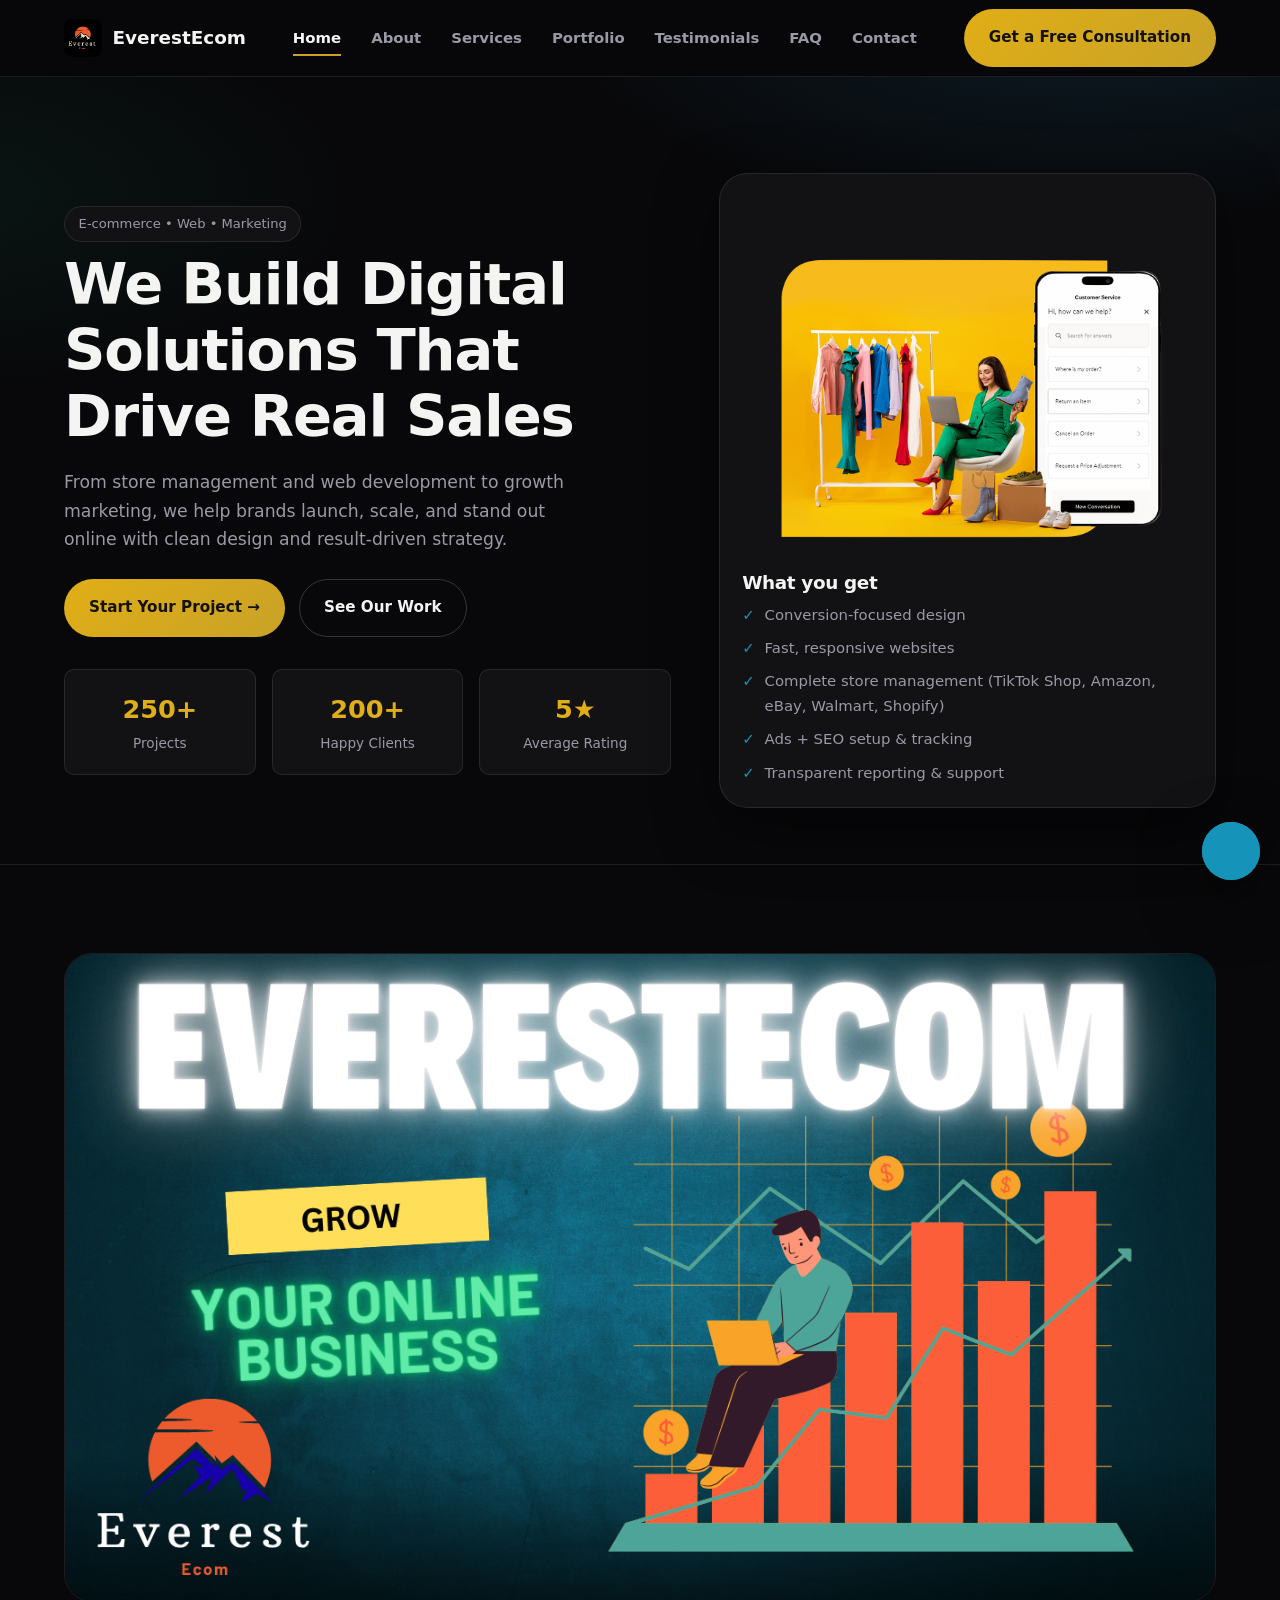
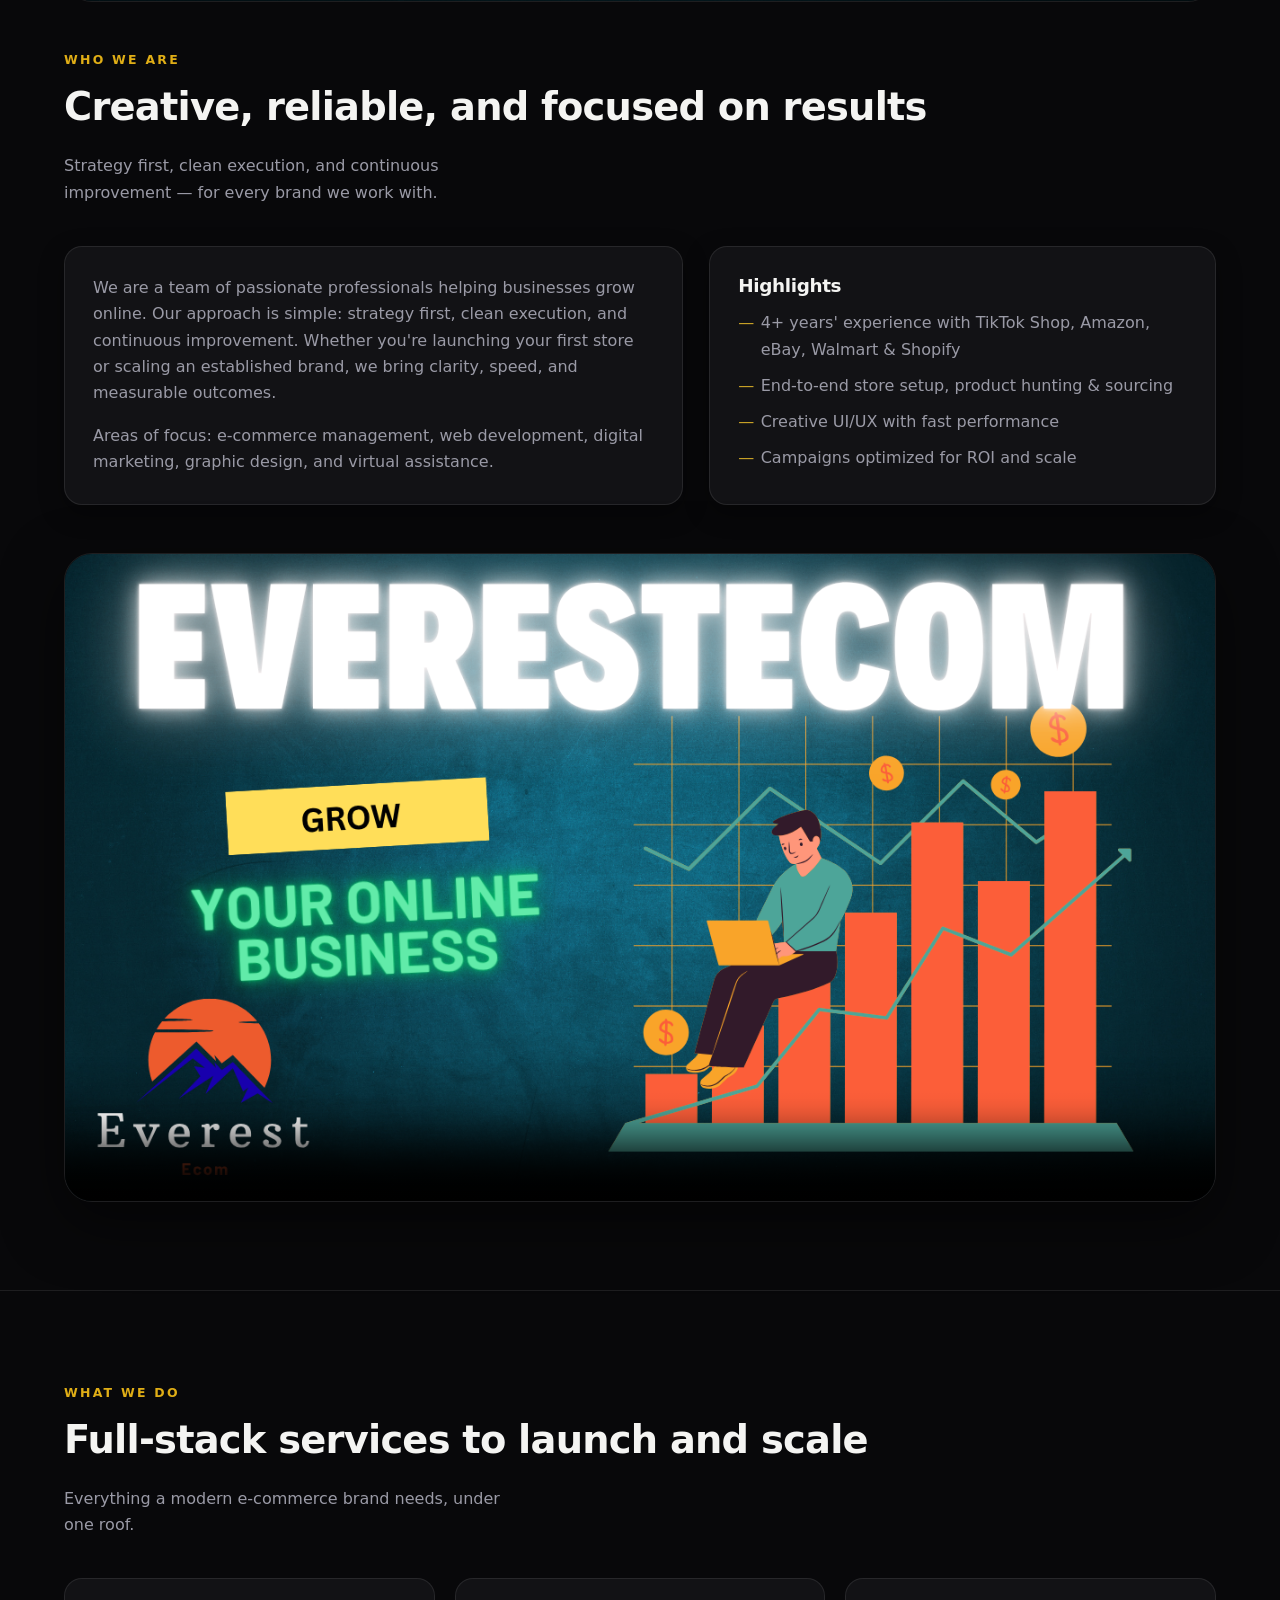
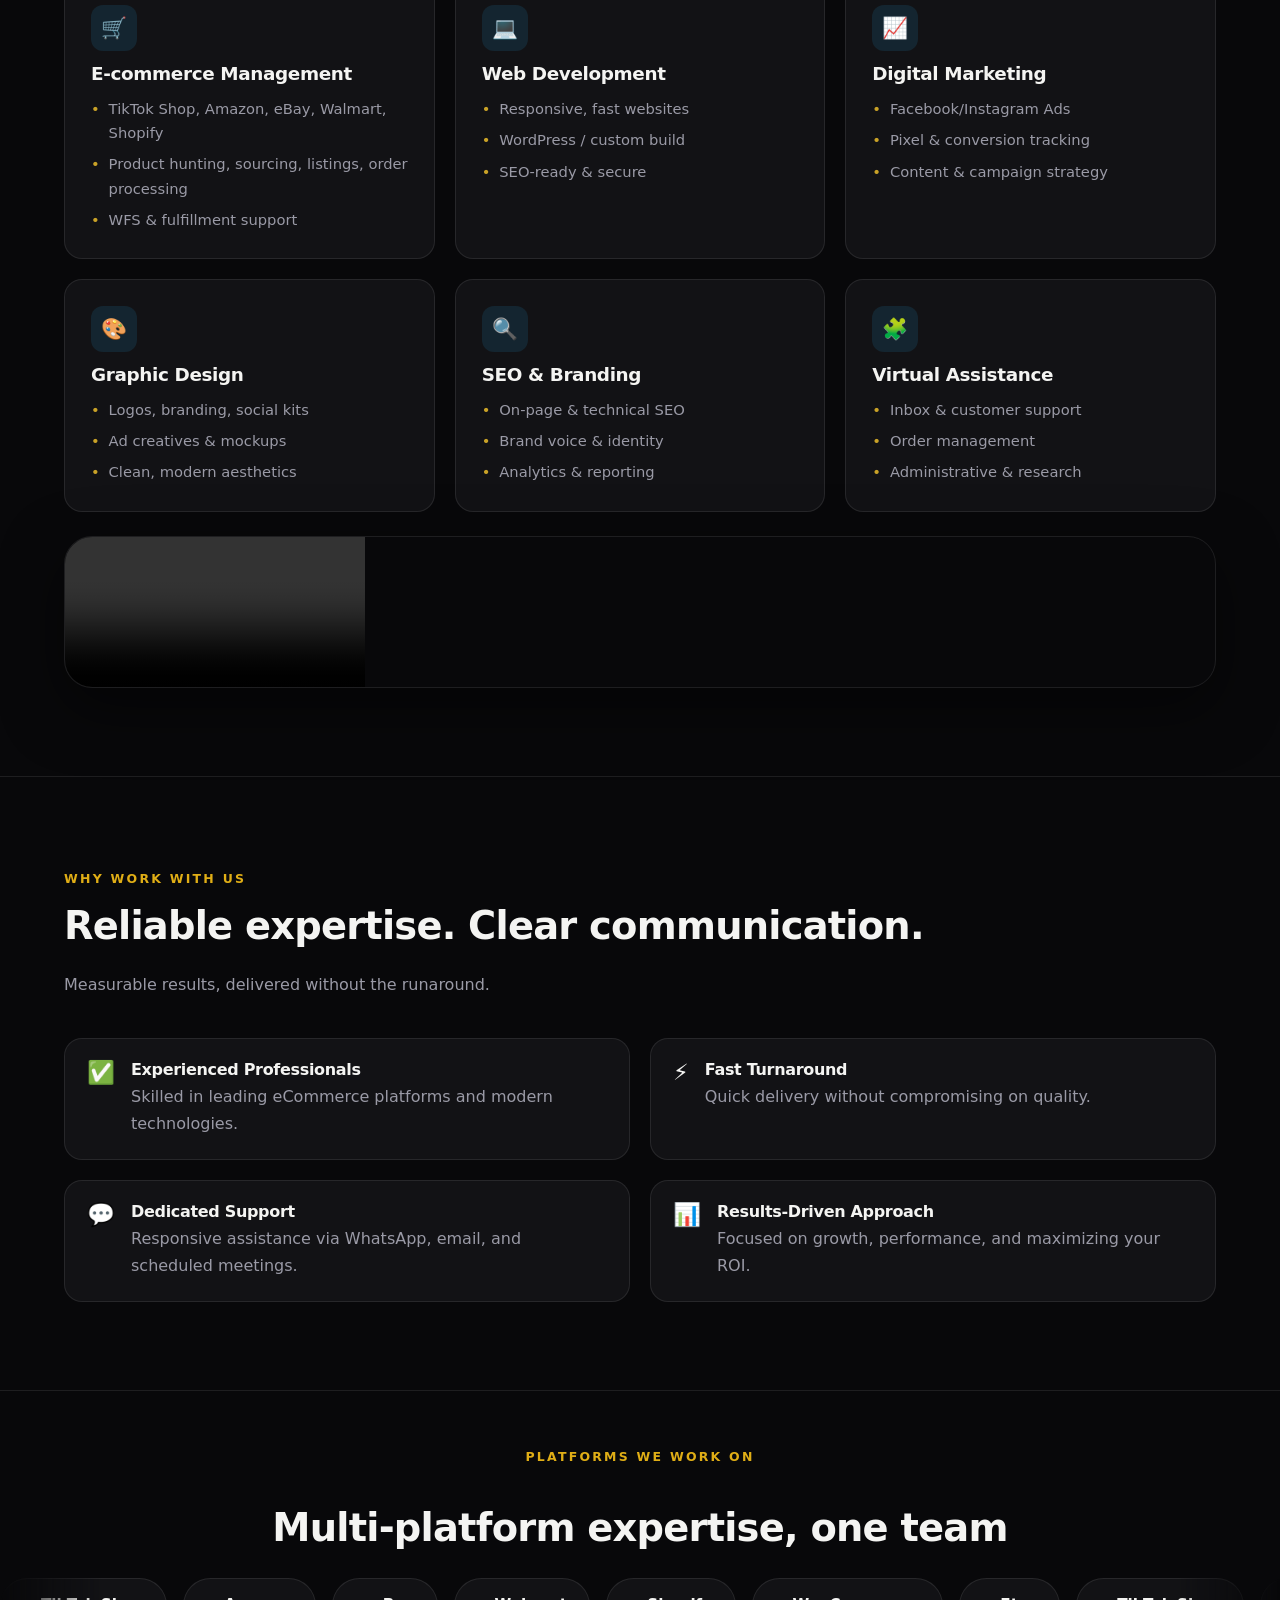
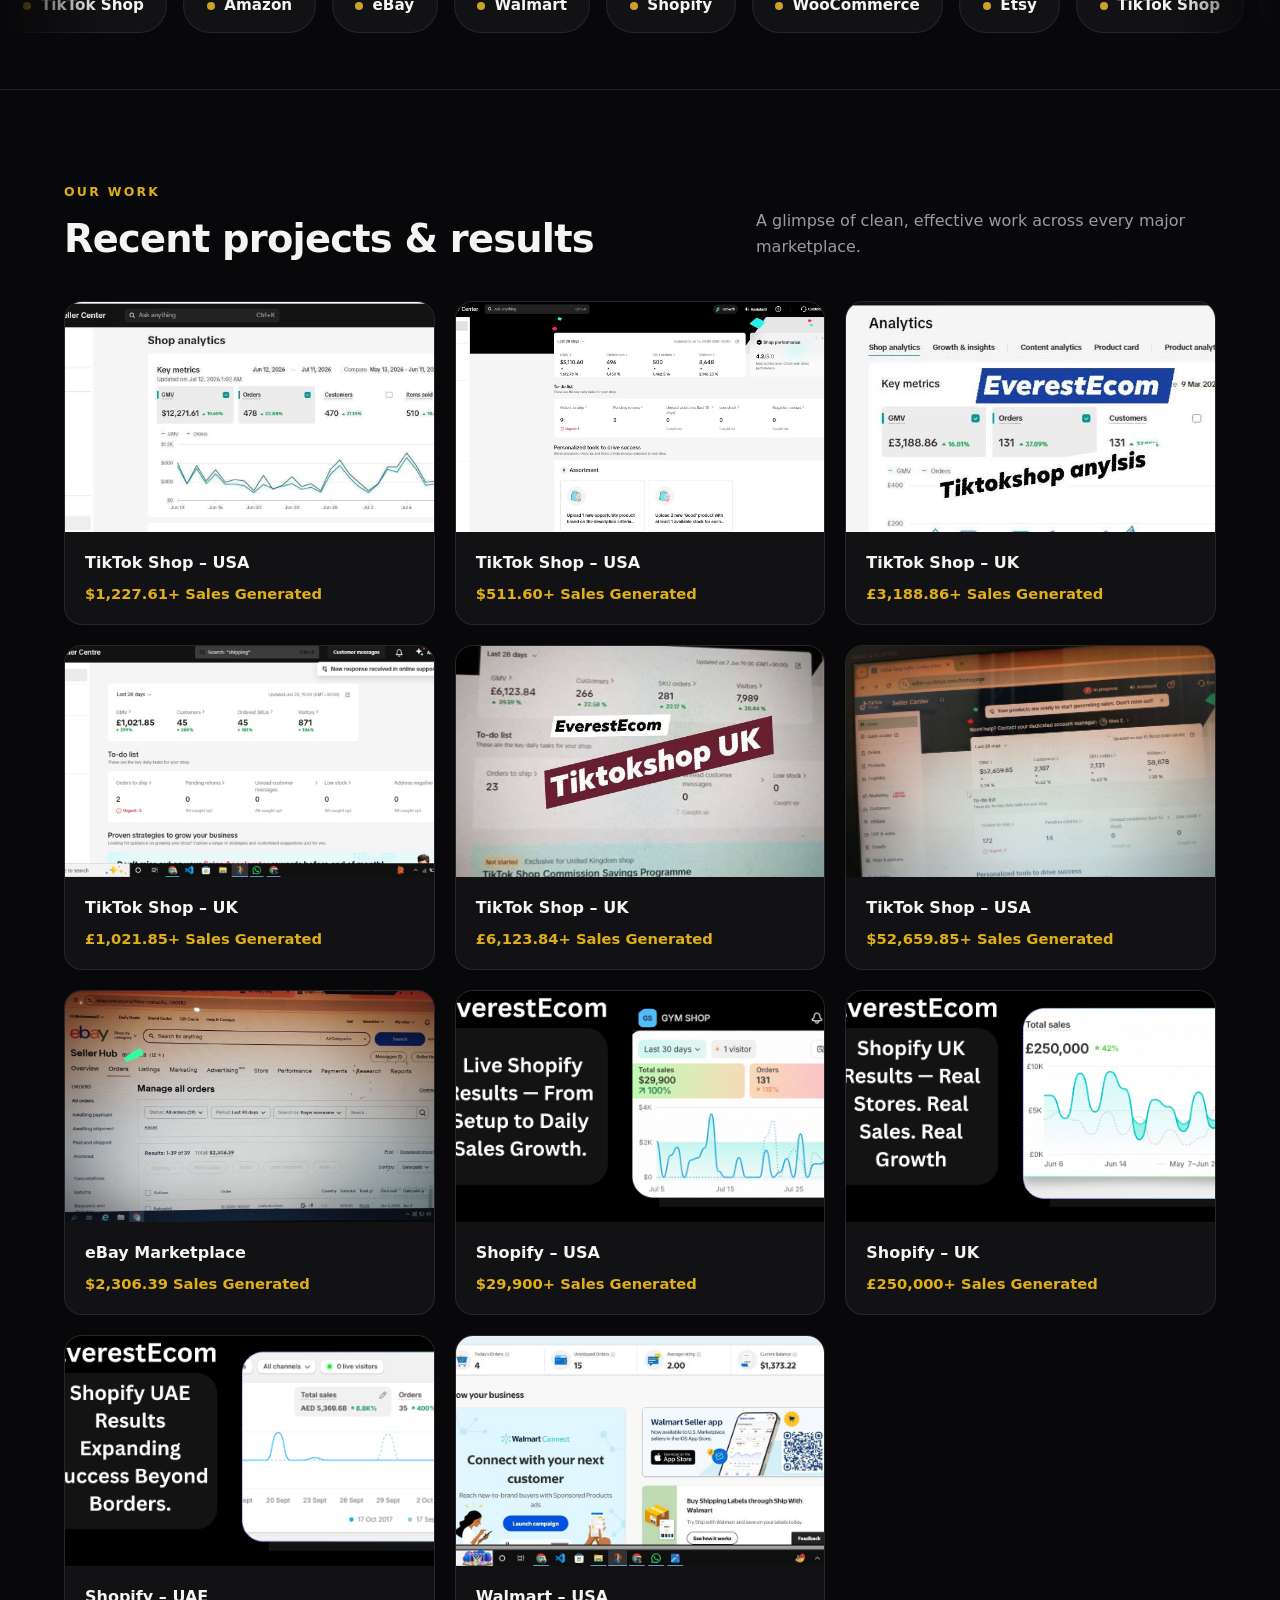
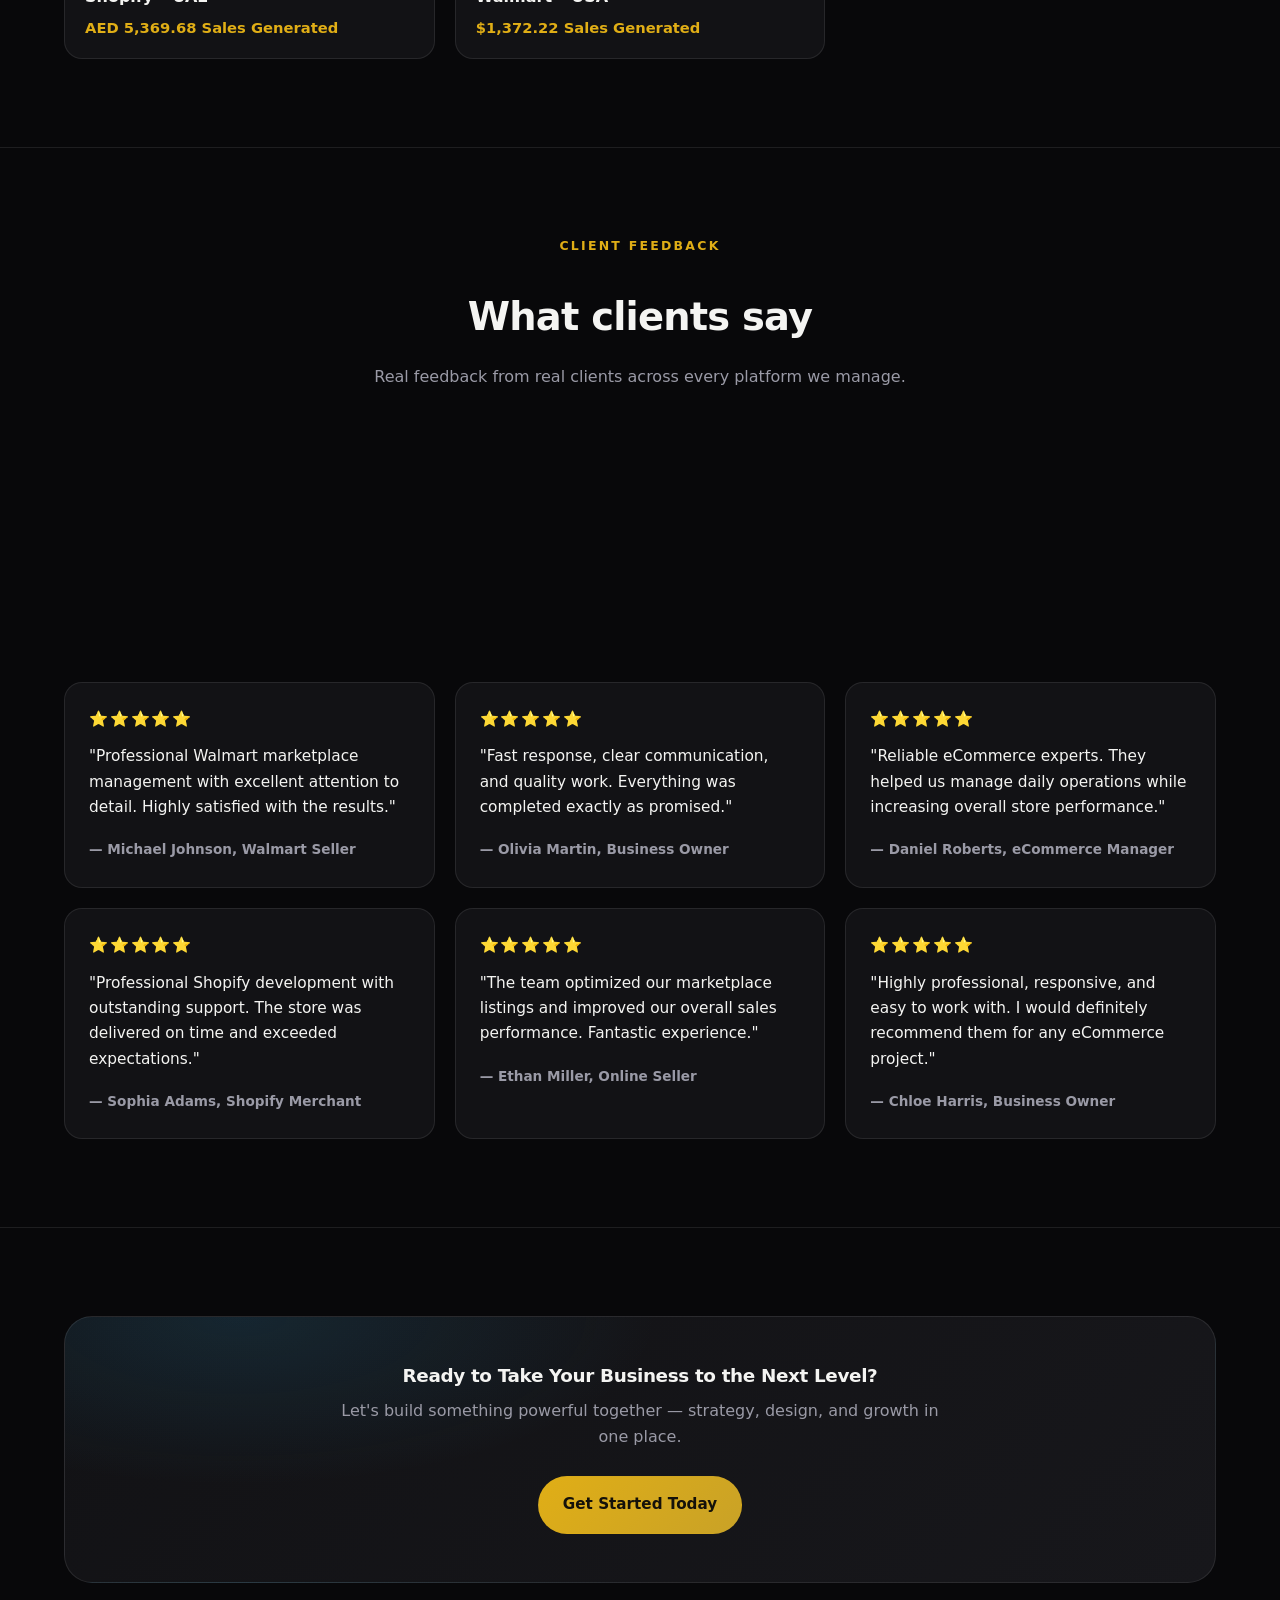
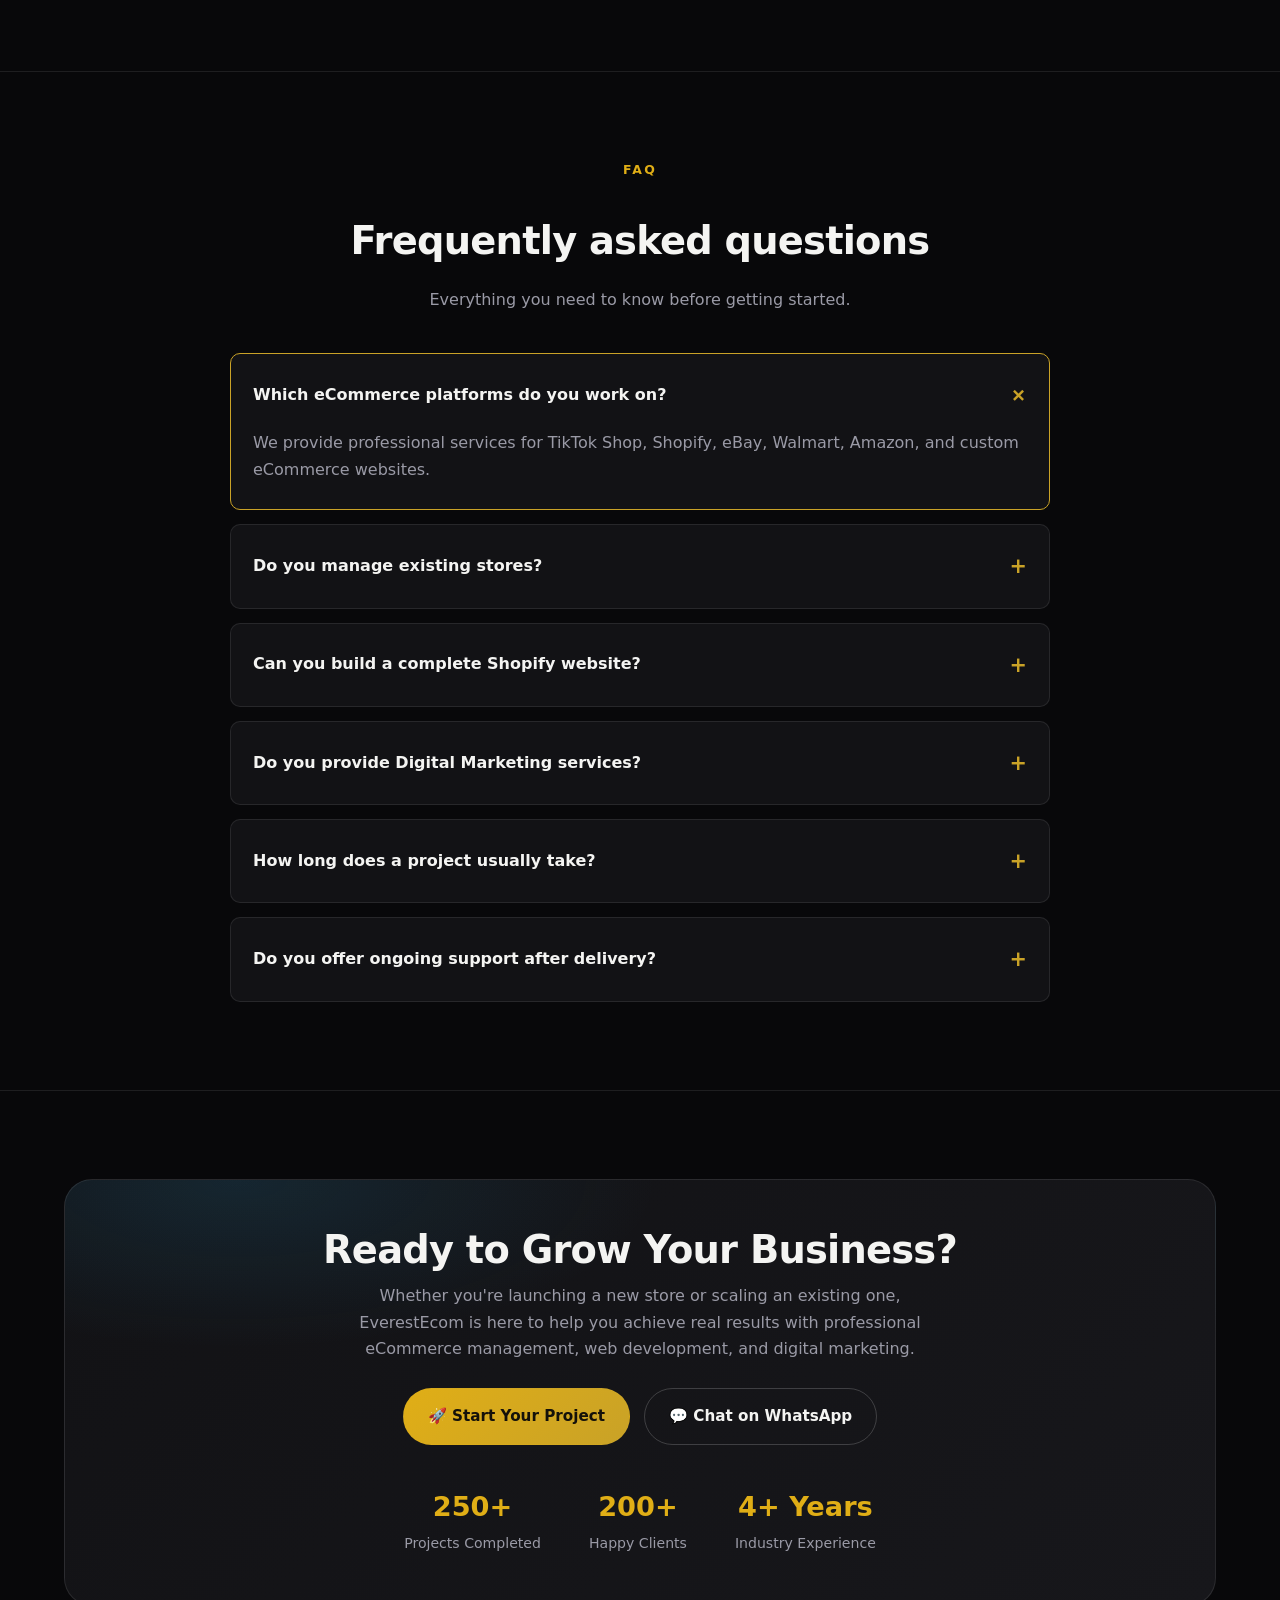
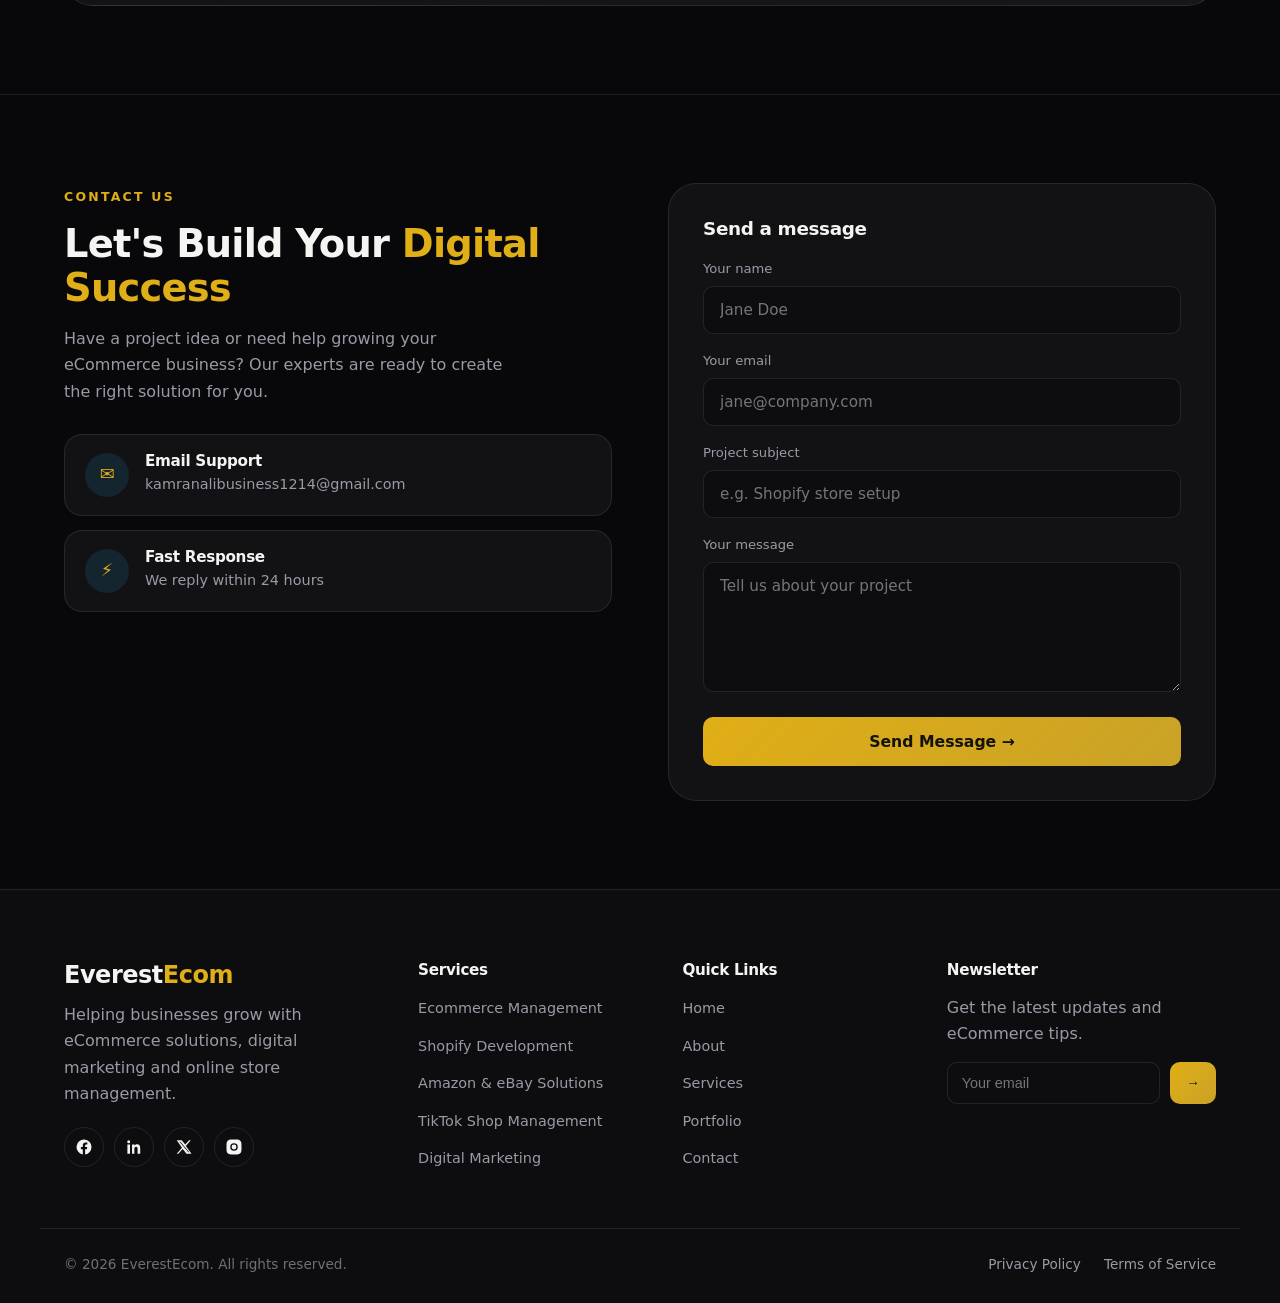
==== commit b6f69acc: "Add files via upload" ====
--- a/index.html
+++ b/index.html
@@ -1,1675 +1,2283 @@
-<!doctype html>
-<html lang="en">
-
-<head>
-    <meta charset="utf-8" />
-    <meta name="viewport" content="width=device-width, initial-scale=1" />
-    <title>EverestEcom</title>
-    <link rel="icon" type="image/png" href="logo Everestecom.png" />
-
-    <meta name="description"
-        content="Modern one‑page website for services: E‑commerce, Web Development, Marketing, Design, VA." />
-    <style>
-        /* --------------------
-       Base & Theme
-    -------------------- */
-        :root {
-            --primary: #5b7cff;
-            --primary-600: #4a67db;
-            --text: #0f172a;
-            --muted: #475569;
-            --bg: #ffffff;
-            --bg-soft: #f8fafc;
-            --card: #ffffff;
-            --border: #e2e8f0;
-            --accent: #10b981;
-            --warning: #f59e0b;
-            --radius: 16px;
-            --shadow: 0 10px 30px rgba(2, 8, 23, .08);
-        }
-
-        @media (prefers-color-scheme: dark) {
-            :root {
-                --text: #e5e7eb;
-                --muted: #94a3b8;
-                --bg: #0b1020;
-                --bg-soft: #0f172a;
-                --card: #0b1020;
-                --border: #1f2a44;
-                --shadow: 0 10px 30px rgba(0, 0, 0, .6);
-            }
-        }
-
-        * {
-            margin: 0;
-            padding: 0;
-            box-sizing: border-box
-        }
-
-        html {
-            scroll-behavior: smooth
-        }
-
-        body {
-            margin: 0;
-            font: 16px/1.6 system-ui, -apple-system, Segoe UI, Roboto, Ubuntu, "Helvetica Neue", Arial;
-            color: var(--text);
-            background: var(--bg);
-        }
-
-        img {
-            max-width: 100%;
-            display: block
-        }
-
-        a {
-            color: inherit;
-            text-decoration: none
-        }
-
-        .container {
-            max-width: 1180px;
-            margin: 0 auto;
-            padding: 0 20px
-        }
-
-        .btn {
-            display: inline-flex;
-            align-items: center;
-            gap: .6rem;
-            padding: .85rem 1.15rem;
-            border-radius: 999px;
-            border: 1px solid transparent;
-            font-weight: 600;
-            cursor: pointer;
-            transition: .2s ease;
-        }
-
-        .btn.primary {
-            background: var(--primary);
-            color: #fff
-        }
-
-        .btn.primary:hover {
-            background: var(--primary-600);
-            transform: translateY(-1px)
-        }
-
-        .btn.ghost {
-            border-color: var(--border);
-            background: transparent
-        }
-
-        .btn.ghost:hover {
-            background: var(--bg-soft)
-        }
-
-        .badge {
-            display: inline-block;
-            padding: .35rem .7rem;
-            border-radius: 999px;
-            border: 1px solid var(--border);
-            color: var(--muted);
-            font-size: .8rem
-        }
-
-        /* --------------------
-       Header / Nav
-    -------------------- */
-        header {
-            position: sticky;
-            top: 0;
-            z-index: 50;
-            backdrop-filter: saturate(140%) blur(8px);
-            background: color-mix(in oklab, var(--bg) 85%, transparent);
-            border-bottom: 1px solid var(--border);
-        }
-
-        .nav {
-            display: flex;
-            align-items: center;
-            justify-content: space-between;
-            height: 64px
-        }
-
-        .logo {
-            display: flex;
-            align-items: center;
-            gap: .6rem;
-            font-weight: 800
-        }
-
-        .logo-mark {
-            width: 36px;
-            height: 36px;
-            border-radius: 12px;
-            background: linear-gradient(135deg, var(--primary), #22d3ee);
-            box-shadow: var(--shadow)
-        }
-
-        nav ul {
-            display: flex;
-            gap: 20px;
-            list-style: none;
-            margin: 0;
-            padding: 0
-        }
-
-        .nav a {
-            color: var(--muted);
-            font-weight: 600
-        }
-
-        .nav a.active,
-        .nav a:hover {
-            color: var(--text)
-        }
-
-        .hamb {
-            display: none
-        }
-
-        @media (max-width:900px) {
-            nav ul {
-                position: fixed;
-                inset: 64px 0 auto 0;
-                background: var(--bg);
-                border-bottom: 1px solid var(--border);
-                padding: 16px 20px;
-                display: none;
-                flex-direction: column;
-                gap: 16px
-            }
-
-            nav ul.show {
-                display: flex
-            }
-
-            .hamb {
-                display: inline-flex;
-                border: 1px solid var(--border);
-                border-radius: 10px;
-                padding: .45rem .65rem;
-                background: transparent
-            }
-
-            .cta-desktop {
-                display: none
-            }
-        }
-
-        /* --------------------
-       Hero
-    -------------------- */
-        .hero {
-            padding: 80px 0 40px;
-            background:
-                radial-gradient(1000px 400px at 80% -10%, color-mix(in oklab, var(--primary) 16%, transparent), transparent),
-                radial-gradient(800px 300px at -10% 10%, color-mix(in oklab, #22d3ee 16%, transparent), transparent)
-        }
-
-        .hero-grid {
-            display: grid;
-            grid-template-columns: 1.1fr .9fr;
-            gap: 36px;
-            align-items: center
-        }
-
-        .hero h1 {
-            font-size: clamp(2rem, 6vw, 3.2rem);
-            line-height: 1.15;
-            margin: .4rem 0 1rem
-        }
-
-        .hero p {
-            color: var(--muted);
-            font-size: 1.05rem
-        }
-
-        .hero-card {
-            background: var(--card);
-            border: 1px solid var(--border);
-            border-radius: var(--radius);
-            padding: 22px;
-            box-shadow: var(--shadow)
-        }
-
-        .kpis {
-            display: grid;
-            grid-template-columns: repeat(3, 1fr);
-            gap: 16px;
-            margin-top: 22px
-        }
-
-        .kpi {
-            background: var(--card);
-            border: 1px solid var(--border);
-            border-radius: 14px;
-            padding: 16px;
-            text-align: center
-        }
-
-        .kpi strong {
-            font-size: 1.4rem
-        }
-
-        @media (max-width:900px) {
-            .hero-grid {
-                grid-template-columns: 1fr
-            }
-
-            .kpis {
-                grid-template-columns: repeat(3, 1fr)
-            }
-        }
-
-        @media (max-width:600px) {
-            .kpis {
-                grid-template-columns: 1fr 1fr
-            }
-        }
-
-        /* --------------------
-       Sections
-    -------------------- */
-        section {
-            padding: 72px 0
-        }
-
-        .section-head {
-            display: flex;
-            align-items: baseline;
-            justify-content: space-between;
-            gap: 20px;
-            margin-bottom: 26px
-        }
-
-        .section-head h2 {
-            font-size: clamp(1.4rem, 3vw, 2rem);
-            margin: 0
-        }
-
-        .section-head p {
-            color: var(--muted);
-            margin: 0
-        }
-
-        /* About */
-        .about {
-            display: grid;
-            grid-template-columns: 1.1fr .9fr;
-            gap: 26px
-        }
-
-        .about .card {
-            background: var(--card);
-            border: 1px solid var(--border);
-            border-radius: var(--radius);
-            padding: 22px;
-            box-shadow: var(--shadow)
-        }
-
-        @media (max-width:900px) {
-            .about {
-                grid-template-columns: 1fr
-            }
-        }
-
-        /* Services */
-        .services {
-            display: grid;
-            grid-template-columns: repeat(3, 1fr);
-            gap: 18px
-        }
-
-        .service {
-            background: var(--card);
-            border: 1px solid var(--border);
-            border-radius: 16px;
-            padding: 18px;
-            display: flex;
-            flex-direction: column;
-            gap: 10px;
-            box-shadow: var(--shadow)
-        }
-
-        .service .icon {
-            width: 40px;
-            height: 40px;
-            border-radius: 10px;
-            display: grid;
-            place-items: center;
-            border: 1px solid var(--border)
-        }
-
-        .service ul {
-            margin: 0;
-            padding-left: 18px;
-            color: var(--muted)
-        }
-
-        @media (max-width:900px) {
-            .services {
-                grid-template-columns: 1fr 1fr
-            }
-        }
-
-        @media (max-width:600px) {
-            .services {
-                grid-template-columns: 1fr
-            }
-        }
-
-        /* Why Us */
-        .why {
-            display: grid;
-            grid-template-columns: 1fr 1fr;
-            gap: 18px
-        }
-
-        .why .point {
-            background: var(--card);
-            border: 1px solid var(--border);
-            border-radius: 16px;
-            padding: 18px;
-            display: flex;
-            gap: 12px;
-            align-items: flex-start;
-            box-shadow: var(--shadow)
-        }
-
-        @media (max-width:900px) {
-            .why {
-                grid-template-columns: 1fr
-            }
-        }
-
-        /* Portfolio */
-        .grid {
-            display: grid;
-            grid-template-columns: repeat(3, 1fr);
-            gap: 18px
-        }
-
-        .card {
-            background: var(--card);
-            border: 1px solid var(--border);
-            border-radius: 16px;
-            overflow: hidden;
-            box-shadow: var(--shadow)
-        }
-
-        .card .body {
-            padding: 16px
-        }
-
-        .ph-img {
-            aspect-ratio: 16/10;
-            background: linear-gradient(135deg, color-mix(in oklab, var(--primary) 20%, transparent), color-mix(in oklab, #22d3ee 20%, transparent));
-        }
-
-        /* Testimonials */
-        .testis {
-            display: grid;
-            grid-template-columns: repeat(3, 1fr);
-            gap: 18px
-        }
-
-        .testis {
-            display: grid;
-            grid-template-columns: repeat(3, 1fr);
-            gap: 25px;
-        }
-
-        .testimonial {
-            background: #111;
-            padding: 25px;
-            border-radius: 15px;
-            transition: .4s;
-            border: 1px solid rgba(255, 255, 255, .08);
-            animation: fadeUp .8s ease;
-        }
-
-        .testimonial:hover {
-            transform: translateY(-10px);
-            box-shadow: 0 20px 40px rgba(0, 0, 0, .4);
-        }
-
-        @keyframes fadeUp {
-            from {
-                opacity: 0;
-                transform: translateY(40px);
-            }
-
-            to {
-                opacity: 1;
-                transform: translateY(0);
-            }
-        }
-
-        @media(max-width:992px) {
-            .testis {
-                grid-template-columns: repeat(2, 1fr);
-            }
-        }
-
-        @media(max-width:768px) {
-            .testis {
-                grid-template-columns: 1fr;
-            }
-        }
-
-        .testimonial {
-            background: var(--card);
-            border: 1px solid var(--border);
-            border-radius: 16px;
-            padding: 18px;
-            box-shadow: var(--shadow)
-        }
-
-        .stars {
-            letter-spacing: .08em
-        }
-
-        @media (max-width:900px) {
-            .testis {
-                grid-template-columns: 1fr 1fr
-            }
-        }
-
-        @media (max-width:600px) {
-            .testis {
-                grid-template-columns: 1fr
-            }
-        }
-
-        /* CTA */
-        .cta {
-            background: linear-gradient(135deg, color-mix(in oklab, var(--primary) 20%, transparent), color-mix(in oklab, #22d3ee 20%, transparent));
-            border-radius: 20px;
-            border: 1px solid var(--border);
-            padding: 32px;
-            box-shadow: var(--shadow)
-        }
-
-        /* Contact */
-        form {
-            display: grid;
-            grid-template-columns: 1fr 1fr;
-            gap: 12px
-        }
-
-        form .full {
-            grid-column: 1/-1
-        }
-
-        input,
-        textarea {
-            width: 100%;
-            border: 1px solid var(--border);
-            background: var(--card);
-            color: var(--text);
-            border-radius: 12px;
-            padding: 12px 14px;
-            outline: none
-        }
-
-        textarea {
-            min-height: 120px;
-            resize: vertical
-        }
-
-        /* Footer */
-        footer {
-            padding: 26px 0;
-            border-top: 1px solid var(--border);
-            color: var(--muted)
-        }
-
-        .footer-grid {
-            display: grid;
-            grid-template-columns: 1.2fr .8fr .8fr .8fr;
-            gap: 16px
-        }
-
-        @media (max-width:900px) {
-            .footer-grid {
-                grid-template-columns: 1fr 1fr
-            }
-        }
-
-        @media (max-width:600px) {
-            .footer-grid {
-                grid-template-columns: 1fr
-            }
-        }
-
-        /* Floating WhatsApp */
-        .wa {
-            position: fixed;
-            right: 18px;
-            bottom: 18px;
-            width: 56px;
-            height: 56px;
-            border-radius: 50%;
-            display: grid;
-            place-items: center;
-            background: var(--accent);
-            color: #fff;
-            box-shadow: var(--shadow)
-        }
-    </style>
-</head>
-
-<body>
-    <!-- Header -->
-    <header>
-        <div class="container nav">
-
-            <a href="#home" class="logo" aria-label="Site Home">
-                <img src="./logo Everestecom.png" alt="Logo"
-                    style="width:36px; height:36px; border-radius:6px; margin-right:8px;">
-                <span>EverestEcom</span>
-            </a>
-
-            <nav>
-                <button class="hamb" id="hamb" aria-label="Toggle menu">☰</button>
-                <ul id="menu">
-                    <li><a href="#home" class="active">Home</a></li>
-                    <li><a href="#about">About</a></li>
-                    <li><a href="#services">Services</a></li>
-                    <li><a href="#portfolio">Portfolio</a></li>
-                    <li><a href="#testimonials">Testimonials</a></li>
-                    <li><a href="#contact">Contact</a></li>
-                </ul>
-            </nav>
-            <a href="#contact" class="btn primary cta-desktop">Get a Free Consultation</a>
-        </div>
-    </header>
-
-    <!-- Hero -->
-    <section id="home" class="hero">
-        <div class="container hero-grid">
-            <div>
-                <span class="badge">E‑commerce • Web • Marketing</span>
-                <h1>We Build Digital Solutions That Drive Success</h1>
-                <p>From store management and web development to growth marketing, we help brands launch, scale, and
-                    stand out online with clean design and result‑driven strategy.</p>
-                <div style="display:flex; gap:10px; margin-top:14px">
-                    <a href="#contact" class="btn primary">Start Your Project →</a>
-                    <a href="#portfolio" class="btn ghost">See Our Work</a>
-                </div>
-                <div class="kpis">
-                    <div class="kpi"><strong>250+ </strong>
-                        <div>Projects</div>
-                    </div>
-                    <div class="kpi"><strong>200+</strong>
-                        <div>Happy Clients</div>
-                    </div>
-                    <div class="kpi"><strong>5★</strong>
-                        <div>Rating</div>
-                    </div>
-                </div>
-            </div>
-            <div class="hero-card">
-                <img src="./ecom.png" alt="">
-                <strong>What you get</strong>
-                <ul style="margin:.4rem 0 0; padding-left:20px; color:var(--muted)">
-                    <li>Conversion‑focused design</li>
-                    <li>Fast, responsive websites</li>
-                    <li>Complete store management (Tiktokshop/Amazon/eBay/Walmart/Shopify)</li>
-                    <li>Ads + SEO setup & tracking</li>
-                    <li>Transparent reporting & support</li>
-                </ul>
-            </div>
-        </div>
-    </section>
-
-    <!-- About -->
-    <section id="about">
-        <div class="container">
-            <img src="b0.png" alt="Banner" style="width:100%; height:auto; display:block;">
-            <div class="section-head">
-                <h2>Who We Are</h2>
-                <p>Creative, reliable, and focused on results.</p>
-            </div>
-            <div class="about">
-                <div class="card">
-                    <p>We are a team of passionate professionals helping businesses grow online. Our approach is simple:
-                        strategy first, clean execution, and continuous improvement. Whether you’re launching your first
-                        store or scaling an established brand, we bring clarity, speed, and measurable outcomes.</p>
-                    <p style="color:var(--muted)">Areas of focus: E‑commerce Management, Web Development, Digital
-                        Marketing, Graphic Design, and Virtual Assistance.</p>
-                </div>
-                <div class="card">
-                    <strong>Highlights</strong>
-                    <ul style="margin:.6rem 0 0; padding-left:18px; color:var(--muted)">
-                        <li>4+ year experience with Tiktokshop, Amazon, eBay, Walmart & Shopify</li>
-                        <li>End‑to‑end store setup, product hunting & sourcing</li>
-                        <li>Creative UI/UX with fast performance</li>
-                        <li>Campaigns optimized for ROI and scale</li>
-                    </ul>
-                </div>
-            </div>
-        </div>
-        <br>
-
-        <!-- Centered Responsive Video -->
-        <section
-            style="display:flex; justify-content:center; align-items:center; padding:40px 0; background:#020616bd;">
-            <div
-                style="position:relative; width:100%; max-width:960px; overflow:hidden; border-radius:12px; box-shadow:0 8px 25px rgba(0,0,0,0.2);">
-                <video autoplay muted loop controls style="width:100%; height:auto; display:block;">
-                    <source src="./a0.mp4" type="video/mp4">
-                    Your browser does not support the video tag.
-                </video>
-            </div>
-        </section>
-    </section>
-
-    <!-- Services -->
-    <section id="services">
-        <div class="container">
-            <div class="section-head">
-                <h2>What We Do</h2>
-                <p>Full‑stack services to launch and scale.</p>
-            </div>
-            <div class="services">
-                <article class="service">
-                    <div class="icon">🛒</div>
-                    <h3>E‑commerce Management</h3>
-                    <ul>
-                        <li>Tiktokshop, Amazon, eBay, Walmart, Shopify, Tiktokshop</li>
-                        <li>Product hunting, sourcing, listings, order processing</li>
-                        <li>WFS & fulfillment support</li>
-                    </ul>
-                </article>
-                <article class="service">
-                    <div class="icon">💻</div>
-                    <h3>Web Development</h3>
-                    <ul>
-                        <li>Responsive, fast websites</li>
-                        <li>WordPress / Custom build</li>
-                        <li>SEO‑ready & secure</li>
-                    </ul>
-                </article>
-                <article class="service">
-                    <div class="icon">📈</div>
-                    <h3>Digital Marketing</h3>
-                    <ul>
-                        <li>Facebook/Instagram Ads</li>
-                        <li>Pixel & conversion tracking</li>
-                        <li>Content & campaign strategy</li>
-                    </ul>
-                </article>
-                <article class="service">
-                    <div class="icon">🎨</div>
-                    <h3>Graphic Design</h3>
-                    <ul>
-                        <li>Logos, branding, social kits</li>
-                        <li>Ad creatives & mockups</li>
-                        <li>Clean, modern aesthetics</li>
-                    </ul>
-                </article>
-                <article class="service">
-                    <div class="icon">🔍</div>
-                    <h3>SEO & Branding</h3>
-                    <ul>
-                        <li>On‑page & technical SEO</li>
-                        <li>Brand voice & identity</li>
-                        <li>Analytics & reporting</li>
-                    </ul>
-                </article>
-                <article class="service">
-                    <div class="icon">🧩</div>
-                    <h3>Virtual Assistance</h3>
-                    <ul>
-                        <li>Inbox & customer support</li>
-                        <li>Order Management</li>
-                        <li>Administrative & Research</li>
-                    </ul>
-                </article>
-            </div>
-        </div>
-        <br>
-
-        <!-- 6 Image Grid -->
-        <section id="image-grid" style="padding:40px 20px;">
-            <div style="display:grid; grid-template-columns:repeat(3, 1fr); gap:20px; max-width:1000px; margin:0 auto;">
-                <img src="b1.png" alt="Image 1" style="width:100%; height:auto; border-radius:8px;">
-                <img src="b4.png" alt="Image 2" style="width:100%; height:auto; border-radius:8px;">
-                <img src="b5.png" alt="Image 3" style="width:100%; height:auto; border-radius:8px;">
-                <img src="b7.png" alt="Image 5" style="width:100%; height:auto; border-radius:8px;">
-                <img src="b2.png" alt="Image 6" style="width:100%; height:auto; border-radius:8px;">
-            </div>
-
-            <br>
-
-
-            <div style="display:flex; justify-content:center; align-items:center; margin-top:40px;">
-                <video autoplay muted loop controls
-                    style="width:100%; max-width:960px; height:auto; border-radius:12px; box-shadow:0 8px 25px rgba(0,0,0,0.2);">
-                    <source src="./A001.mp4" type="video/mp4">
-                    Your browser does not support the video tag.
-                </video>
-            </div>
-
-
-        </section>
-
-
-    </section>
-
-    <!-- Why Choose Us -->
-    <section id="why">
-        <div class="container">
-            <div class="section-head">
-                <h2>Why Work With Us?</h2>
-                <p>Reliable expertise. Clear communication. Measurable results.</p>
-            </div>
-            <div class="why">
-                <div class="point">✅ <div><strong>Experienced Professionals</strong><br><span
-                            style="color:var(--muted)">Skilled in leading eCommerce platforms and modern
-                            technologies..</span></div>
-                </div>
-                <div class="point">⚡ <div><strong>Fast Turnaround</strong><br><span style="color:var(--muted)">Quick
-                            delivery without compromising on quality..</span></div>
-                </div>
-                <div class="point">💬 <div><strong>Dedicated Support</strong><br><span
-                            style="color:var(--muted)">Responsive assistance via WhatsApp, email, and scheduled
-                            meetings.</span></div>
-                </div>
-                <div class="point">📊 <div><strong>Results-Driven Approach</strong><br><span
-                            style="color:var(--muted)">Focused on growth, performance, and maximizing your ROI.</span>
-                    </div>
-                </div>
-            </div>
-        </div>
-
-        <br>
-
-        <!-- Portfolio -->
-        <section id="portfolio">
-            <div class="container">
-                <div class="section-head">
-                    <h2>Our Recent Projects</h2>
-                    <p>A glimpse of clean, effective work.</p>
-                </div>
-                <div class="grid">
-                    <article class="card">
-                        <div class="ph-img" aria-hidden="true">
-                            <img src="./0001]sales usa.jpg" alt="">
-                        </div>
-                        <div class="body">
-                            <strong>TikTok Shop – USA</strong>
-                            <p style="color:var(--muted); margin:.35rem 0 0">$1,227.61+ Sales Generated.</p>
-                        </div>
-                    </article>
-                    <article class="card">
-                        <div class="ph-img" aria-hidden="true">
-                            <img src="./00001last.jpg" alt="">
-                        </div>
-
-                        <div class="body">
-                            <strong>TikTok Shop USA</strong>
-                            <p style="color:var(--muted); margin:.35rem 0 0">$511.60+ Sales Generated
-                            </p>
-                        </div>
-                    </article>
-                    <article class="card">
-                        <div class="ph-img" aria-hidden="true">
-                            <img src="./001 anysliys uk.jpg" alt="">
-                        </div>
-                        <div class="body">
-                            <strong>TikTok Shop UK</strong>
-                            <p style="color:var(--muted); margin:.35rem 0 0">£3,188.86+ Sales Generated
-                            </p>
-                        </div>
-                    </article>
-                    <article class="card">
-                        <div class="ph-img" aria-hidden="true">
-                            <img src="./0 tiktokshop.jpg" alt="">
-                        </div>
-                        <div class="body">
-                            <strong>TikTok Shop UK</strong>
-                            <p style="color:var(--muted); margin:.35rem 0 0">£1,021.85+ Sales Generated
-                            </p>
-                        </div>
-                    </article>
-
-                    <article class="card">
-                        <div class="ph-img" aria-hidden="true">
-                            <img src="./1tiktokshop UK'.jpg" alt="">
-                        </div>
-                        <div class="body">
-                            <strong>TikTok Shop UK</strong>
-                            <p style="color:var(--muted); margin:.35rem 0 0">£6,123.84+ Sales Generated
-                            </p>
-                        </div>
-                    </article>
-
-                    <article class="card">
-                        <div class="ph-img" aria-hidden="true">
-                            <img src="./1tiktokshop usa.jpg" alt="">
-                        </div>
-                        <div class="body">
-                            <strong>TikTok Shop USA</strong>
-                            <p style="color:var(--muted); margin:.35rem 0 0">$52,659.85+ Sales Generated
-                            </p>
-                        </div>
-                    </article>
-
-
-                    <article class="card">
-                        <div class="ph-img" aria-hidden="true">
-                            <img src="./01ebay  usa.jpg" alt="">
-                        </div>
-                        <div class="body">
-                            <strong>eBay Marketplace</strong>
-                            <p style="color:var(--muted); margin:.35rem 0 0">$2,306.39 Sales Generated
-                            </p>
-                        </div>
-                    </article>
-
-                    <article class="card">
-                        <div class="ph-img" aria-hidden="true">
-                            <img src="./shopify usa.png" alt="">
-                        </div>
-                        <div class="body">
-                            <strong>Shopify USA</strong>
-                            <p style="color:var(--muted); margin:.35rem 0 0">$29,900+ Sales Generated
-                            </p>
-                        </div>
-                    </article>
-
-                    <article class="card">
-                        <div class="ph-img" aria-hidden="true">
-                            <img src="./shopify uk.png" alt="">
-                        </div>
-                        <div class="body">
-                            <strong>Shopify UK </strong>
-                            <p style="color:var(--muted); margin:.35rem 0 0">£250,000+ Sales Generated
-                            </p>
-                        </div>
-                    </article>
-
-                    <article class="card">
-                        <div class="ph-img" aria-hidden="true">
-                            <img src="./shopify UAE.png" alt="">
-                        </div>
-                        <div class="body">
-                            <strong>Shopify UAE</strong>
-                            <p style="color:var(--muted); margin:.35rem 0 0">AED 5,369.68 Sales Generated
-                            </p>
-                        </div>
-                    </article>
-
-                    <article class="card">
-                        <div class="ph-img" aria-hidden="true">
-                            <img src="./1walmart.jpg" alt="">
-                        </div>
-                        <div class="body">
-                            <strong>Walmart USA</strong>
-                            <p style="color:var(--muted); margin:.35rem 0 0">$1,372.22 Sales Generated
-                            </p>
-                        </div>
-                    </article>
-
-                </div>
-            </div>
-        </section>
-
-        <!-- Testimonials -->
-        <section id="testimonials">
-            <div class="container">
-
-                <div class="section-head">
-                    <h2>What Clients Say</h2>
-                    <p>Real feedback from real clients.</p>
-                </div>
-
-                <div class="testis">
-
-                    <div class="testimonial">
-                        <div class="stars">⭐⭐⭐⭐⭐</div>
-                        <p>“Excellent TikTok Shop management. Orders, listings, and customer support were handled
-                            professionally from day one.”</p>
-                        <small>— James Wilson, TikTok Shop Seller</small>
-                    </div>
-
-                    <div class="testimonial">
-                        <div class="stars">⭐⭐⭐⭐⭐</div>
-                        <p>“Our Shopify store looks amazing and performs much better. Great communication and on-time
-                            delivery.”</p>
-                        <small>— Emily Carter, Shopify Store Owner</small>
-                    </div>
-
-                    <div class="testimonial">
-                        <div class="stars">⭐⭐⭐⭐⭐</div>
-                        <p>“Very experienced with eBay. Product listings were optimized, and store performance improved
-                            significantly.”</p>
-                        <small>— David Brown, eBay Seller</small>
-                    </div>
-
-                    <div class="testimonial">
-                        <div class="stars">⭐⭐⭐⭐⭐</div>
-                        <p>“Professional Walmart marketplace management with excellent attention to detail. Highly
-                            satisfied with the results.”</p>
-                        <small>— Michael Johnson, Walmart Seller</small>
-                    </div>
-
-                    <div class="testimonial">
-                        <div class="stars">⭐⭐⭐⭐⭐</div>
-                        <p>“Fast response, clear communication, and quality work. Everything was completed exactly as
-                            promised.”</p>
-                        <small>— Olivia Martin, Business Owner</small>
-                    </div>
-
-                    <div class="testimonial">
-                        <div class="stars">⭐⭐⭐⭐⭐</div>
-                        <p>“Reliable eCommerce experts. They helped us manage daily operations while increasing overall
-                            store performance.”</p>
-                        <small>— Daniel Roberts, eCommerce Manager</small>
-                    </div>
-
-                    <div class="testimonial">
-                        <div class="stars">⭐⭐⭐⭐⭐</div>
-                        <p>“Professional Shopify development with outstanding support. The store was delivered on time
-                            and exceeded expectations.”</p>
-                        <small>— Sophia Adams, Shopify Merchant</small>
-                    </div>
-
-                    <div class="testimonial">
-                        <div class="stars">⭐⭐⭐⭐⭐</div>
-                        <p>“The team optimized our marketplace listings and improved our overall sales performance.
-                            Fantastic experience.”</p>
-                        <small>— Ethan Miller, Online Seller</small>
-                    </div>
-
-                    <div class="testimonial">
-                        <div class="stars">⭐⭐⭐⭐⭐</div>
-                        <p>“Highly professional, responsive, and easy to work with. I would definitely recommend them
-                            for any eCommerce project.”</p>
-                        <small>— Chloe Harris, Business Owner</small>
-                    </div>
-
-                </div>
-
-            </div>
-        </section>
-
-        <!-- CTA -->
-        <section>
-            <div class="container">
-                <div class="cta">
-                    <h3 style="margin:0 0 .5rem">Ready to Take Your Business to the Next Level?</h3>
-                    <p style="margin:0 0 1rem; color:var(--muted)">Let’s build something powerful together — strategy,
-                        design, and growth in one place.</p>
-                    <a href="#contact" class="btn primary">Get Started Today</a>
-                </div>
-            </div>
-
-
-        </section>
-        <!-- Business Card Section -->
-        <section id="business-cards" style="padding:20px 10px; text-align:center; background:#0f172a;">
-            <h2 style="margin-bottom:30px;">Our Business Cards</h2>
-
-            <div style="display:grid; grid-template-columns:repeat(2, 1fr); gap:20px; max-width:1000px; margin:0 auto;">
-                <img src="card-1.png" alt="Business Card 1"
-                    style="width:100%; height:auto; border-radius:12px; box-shadow:0 8px 25px rgba(0,0,0,0.15);">
-                <img src="bussines-card (1).png" alt="Business Card 2"
-                    style="width:100%; height:auto; border-radius:12px; box-shadow:0 8px 25px rgba(0,0,0,0.15);">
-            </div>
-        </section>
-
-        <!-- FAQ -->
-        <section id="faq">
-            <div class="container">
-                <div class="section-head">
-                    <h2>Frequently Asked Questions</h2>
-                    <p>Everything you need to know before getting started.</p>
-                </div>
-
-                <div class="faq">
-
-                    <details open>
-                        <summary>Which eCommerce platforms do you work on?</summary>
-                        <p>We provide professional services for TikTok Shop, Shopify, eBay, Walmart, Amazon, and custom
-                            eCommerce websites.</p>
-                    </details>
-
-                    <details>
-                        <summary>Do you manage existing stores?</summary>
-                        <p>Yes. We can manage your existing store, including product listings, order processing,
-                            customer support, inventory management, and store optimization.</p>
-                    </details>
-
-                    <details>
-                        <summary>Can you build a complete Shopify website?</summary>
-                        <p>Absolutely. We design fast, modern, responsive Shopify stores with SEO optimization and
-                            conversion-focused layouts.</p>
-                    </details>
-
-                    <details>
-                        <summary>Do you provide Digital Marketing services?</summary>
-                        <p>Yes. We offer Facebook Ads, Instagram Ads, TikTok Ads, Google Ads, Pixel setup, conversion
-                            tracking, and growth marketing strategies.</p>
-                    </details>
-
-                    <details>
-                        <summary>How long does a project usually take?</summary>
-                        <p>Most projects are completed within 3–10 business days, depending on the project scope and
-                            requirements.</p>
-                    </details>
-
-                    <details>
-                        <summary>Do you offer ongoing support after delivery?</summary>
-                        <p>Yes. We provide continuous support, maintenance, updates, and consultation to help your
-                            business grow.</p>
-                    </details>
-
-                </div>
-            </div>
-        </section>
-
-        <!-- CTA -->
-        <section id="cta">
-            <div class="container">
-                <div class="cta" style="text-align:center;">
-
-                    <h2 style="font-size:2.3rem; margin-bottom:15px;">
-                        Ready to Grow Your Business?
-                    </h2>
-
-                    <p style="max-width:700px; margin:0 auto 30px; font-size:1.05rem;">
-                        Whether you're launching a new store or scaling an existing one,
-                        EverestEcom is here to help you achieve real results with
-                        professional eCommerce management, web development, and digital marketing.
-                    </p>
-
-                    <div style="display:flex; justify-content:center; gap:15px; flex-wrap:wrap;">
-
-                        <a href="#contact" class="btn primary">
-                            🚀 Start Your Project
-                        </a>
-
-                        <a href="https://wa.me/923001234567" target="_blank" class="btn ghost">
-                            💬 Chat on WhatsApp
-                        </a>
-
-                    </div>
-
-                    <div style="margin-top:35px; display:flex; justify-content:center; gap:35px; flex-wrap:wrap;">
-
-                        <div>
-                            <h3 style="margin:0;">250+</h3>
-                            <p>Projects Completed</p>
-                        </div>
-
-                        <div>
-                            <h3 style="margin:0;">200+</h3>
-                            <p>Happy Clients</p>
-                        </div>
-
-                        <div>
-                            <h3 style="margin:0;">4+ Years</h3>
-                            <p>Industry Experience</p>
-                        </div>
-
-                    </div>
-
-                </div>
-            </div>
-        </section>
-        <!-- CONTACT SECTION -->
-
-        <section class="contact-section">
-
-            <div class="contact-wrapper">
-
-
-                <div class="contact-left">
-
-                    <span class="tag">CONTACT US</span>
-
-                    <h2>
-                        Let's Build Your
-                        <span>Digital Success</span>
-                    </h2>
-
-                    <p>
-                        Have a project idea or need help growing your eCommerce business?
-                        Our experts are ready to create the right solution for you.
-                    </p>
-
-
-                    <div class="contact-card">
-
-                        <div class="icon">✉</div>
-
-                        <div>
-                            <h4>Email Support</h4>
-                            <p>kamranalibusiness1214@gmail.com</p>
-                        </div>
-
-                    </div>
-
-
-                    <div class="contact-card">
-
-                        <div class="icon">⚡</div>
-
-                        <div>
-                            <h4>Fast Response</h4>
-                            <p>We reply within 24 hours</p>
-                        </div>
-
-                    </div>
-
-
-                </div>
-
-
-
-                <div class="contact-form">
-
-
-                    <h3>Send Message</h3>
-
-
-                    <form action="https://formspree.io/f/mblkkedo" method="POST">
-
-
-                        <input type="text" name="name" placeholder="Your Name" required>
-
-
-                        <input type="email" name="email" placeholder="Your Email" required>
-
-
-                        <input type="text" name="subject" placeholder="Project Subject">
-
-
-                        <textarea name="message" placeholder="Tell us about your project" required></textarea>
-
-
-                        <input type="hidden" name="_subject" value="New Contact Form - EverestEcom">
-
-
-                        <button type="submit">
-                            Send Message →
-                        </button>
-
-
-                    </form>
-
-
-                </div>
-
-
-            </div>
-
-        </section>
-
-
-
-
-        <!-- FOOTER -->
-
-
-        <footer class="footer">
-
-
-            <div class="footer-container">
-
-
-                <div class="footer-brand">
-
-                    <h2>
-                        Everest<span>Ecom</span>
-                    </h2>
-
-
-                    <p>
-                        Helping businesses grow with eCommerce solutions,
-                        digital marketing and online store management.
-                    </p>
-
-
-                    <div class="social">
-
-                        <a href="#">f</a>
-                        <a href="#">in</a>
-                        <a href="#">𝕏</a>
-                        <a href="#">◎</a>
-
-                    </div>
-
-                </div>
-
-
-
-                <div>
-
-                    <h3>Services</h3>
-
-                    <ul>
-
-                        <li>Ecommerce Management</li>
-                        <li>Shopify Development</li>
-                        <li>Amazon & eBay Solutions</li>
-                        <li>TikTok Shop Management</li>
-                        <li>Digital Marketing</li>
-
-                    </ul>
-
-                </div>
-
-
-
-                <div>
-
-                    <h3>Quick Links</h3>
-
-                    <ul>
-
-                        <li>Home</li>
-                        <li>About</li>
-                        <li>Services</li>
-                        <li>Portfolio</li>
-                        <li>Contact</li>
-
-                    </ul>
-
-                </div>
-
-
-
-                <div>
-
-                    <h3>Newsletter</h3>
-
-                    <p>
-                        Get latest updates and ecommerce tips.
-                    </p>
-
-
-                    <div class="newsletter">
-
-                        <input placeholder="Your Email">
-
-                        <button>
-                            →
-                        </button>
-
-                    </div>
-
-
-                </div>
-
-
-
-            </div>
-
-
-            <div class="copyright">
-
-                <p>
-                    © 2026 EverestEcom. All Rights Reserved.
-                </p>
-
-
-                <div>
-
-                    <a href="#">Privacy Policy</a>
-
-                    <a href="#">Terms</a>
-
-                </div>
-
-
-            </div>
-
-
-        </footer>
-
-
-
-
-        <style>
-            .contact-section {
-
-                background: #050505;
-                color: white;
-                padding: 100px 20px;
-
-            }
-
-
-
-            .contact-wrapper {
-
-                max-width: 1200px;
-                margin: auto;
-                display: grid;
-                grid-template-columns: 1fr 1fr;
-                gap: 60px;
-
-            }
-
-
-
-            .tag {
-
-                letter-spacing: 3px;
-                color: #888;
-
-            }
-
-
-
-            .contact-left h2 {
-
-                font-size: 50px;
-                line-height: 1.2;
-
-            }
-
-
-
-            .contact-left h2 span {
-
-                color: #aaa;
-
-            }
-
-
-
-            .contact-left p {
-
-                color: #999;
-                line-height: 1.7;
-
-            }
-
-
-
-            .contact-card {
-
-                display: flex;
-                gap: 15px;
-                align-items: center;
-                background: #111;
-                border: 1px solid #222;
-                padding: 20px;
-                border-radius: 18px;
-                margin-top: 20px;
-
-            }
-
-
-
-            .icon {
-
-                width: 45px;
-                height: 45px;
-                border-radius: 50%;
-                background: white;
-                color: black;
-                display: flex;
-                align-items: center;
-                justify-content: center;
-
-            }
-
-
-
-            .contact-form {
-
-                background: #101010;
-                padding: 40px;
-                border-radius: 25px;
-                border: 1px solid #222;
-
-            }
-
-
-
-            .contact-form h3 {
-
-                font-size: 30px;
-
-            }
-
-
-
-            form input,
-            form textarea {
-
-                width: 100%;
-                padding: 16px;
-                margin-bottom: 15px;
-                background: #080808;
-                border: 1px solid #333;
-                border-radius: 12px;
-                color: white;
-
-            }
-
-
-
-            textarea {
-
-                height: 140px;
-                resize: none;
-
-            }
-
-
-
-            button {
-
-                padding: 16px;
-                width: 100%;
-                border: none;
-                border-radius: 12px;
-                background: white;
-                color: black;
-                font-weight: 600;
-                cursor: pointer;
-
-            }
-
-
-
-
-            .footer {
-
-                background: #030303;
-                color: white;
-                padding: 70px 20px 20px;
-                border-top: 1px solid #222;
-
-            }
-
-
-
-            .footer-container {
-
-                max-width: 1200px;
-                margin: auto;
-                display: grid;
-                grid-template-columns: 1.5fr 1fr 1fr 1.2fr;
-                gap: 40px;
-
-            }
-
-
-
-            .footer h2 {
-
-                font-size: 32px;
-
-            }
-
-
-
-            .footer h2 span {
-
-                color: #888;
-
-            }
-
-
-
-            .footer p,
-            .footer li {
-
-                color: #999;
-
-            }
-
-
-
-            .footer ul {
-
-                list-style: none;
-                padding: 0;
-
-            }
-
-
-
-            .footer li {
-
-                margin-bottom: 12px;
-
-            }
-
-
-
-            .social {
-
-                display: flex;
-                gap: 10px;
-                margin-top: 20px;
-
-            }
-
-
-
-            .social a {
-
-                width: 40px;
-                height: 40px;
-                border: 1px solid #333;
-                border-radius: 50%;
-                display: flex;
-                justify-content: center;
-                align-items: center;
-                color: white;
-                text-decoration: none;
-
-            }
-
-
-
-            .newsletter {
-
-                display: flex;
-
-            }
-
-
-
-            .newsletter input {
-
-                padding: 14px;
-                background: #111;
-                border: 1px solid #333;
-                color: white;
-                width: 100%;
-
-            }
-
-
-
-            .newsletter button {
-
-                width: 50px;
-
-            }
-
-
-
-            .copyright {
-
-                max-width: 1200px;
-                margin: 50px auto 0;
-                padding-top: 20px;
-                border-top: 1px solid #222;
-                display: flex;
-                justify-content: space-between;
-
-            }
-
-
-
-            .copyright a {
-
-                color: #777;
-                margin-left: 20px;
-
-            }
-
-
-
-            @media(max-width:900px) {
-
-
-                .contact-wrapper,
-                .footer-container {
-
-                    grid-template-columns: 1fr;
-
-                }
-
-
-                .contact-left h2 {
-
-                    font-size: 36px;
-
-                }
-
-
-                .copyright {
-
-                    flex-direction: column;
-
-                }
-
-
-            }
-        </style>
-
-        <script>
-            // Mobile menu toggle
-            const hamb = document.getElementById('hamb');
-            const menu = document.getElementById('menu');
-            hamb?.addEventListener('click', () => menu.classList.toggle('show'));
-
-            // Active link on scroll
-            const links = [...document.querySelectorAll('nav a')];
-            const sections = links.map(a => document.querySelector(a.getAttribute('href'))).filter(Boolean);
-            const makeActive = () => {
-                const y = window.scrollY + 120;
-                let active = links[0];
-                sections.forEach((sec, i) => { if (sec.offsetTop <= y) active = links[i]; });
-                links.forEach(a => a.classList.remove('active')); active.classList.add('active');
-            };
-            document.addEventListener('scroll', makeActive, { passive: true });
-            window.addEventListener('load', makeActive);
-        </script>
-</body>
-
+<!doctype html>
+<html lang="en">
+
+<head>
+  <meta charset="utf-8" />
+  <meta name="viewport" content="width=device-width, initial-scale=1" />
+
+  <!-- ===================== SEO ===================== -->
+  <title>EverestEcom | E‑commerce Management, Shopify Development &amp; Digital Marketing Agency</title>
+  <meta name="description"
+    content="EverestEcom helps brands launch and scale online with TikTok Shop, Amazon, eBay, Walmart &amp; Shopify management, custom web development, and results‑driven digital marketing. 250+ projects, 200+ happy clients." />
+  <meta name="keywords"
+    content="ecommerce management agency, TikTok Shop management, Shopify development, Amazon store management, eBay store management, Walmart marketplace management, digital marketing agency, virtual assistant ecommerce, product hunting, dropshipping agency" />
+  <meta name="robots" content="index, follow" />
+  <meta name="author" content="EverestEcom" />
+  <link rel="canonical" href="https://www.everestecom.com/" />
+
+  <!-- Open Graph -->
+  <meta property="og:type" content="website" />
+  <meta property="og:site_name" content="EverestEcom" />
+  <meta property="og:title" content="EverestEcom | E‑commerce Management, Web Development &amp; Digital Marketing" />
+  <meta property="og:description"
+    content="We help brands launch, scale, and stand out online — TikTok Shop, Amazon, eBay, Walmart &amp; Shopify management, web development, and growth marketing." />
+  <meta property="og:image" content="https://www.everestecom.com/ecom.png" />
+  <meta property="og:url" content="https://www.everestecom.com/" />
+  <meta property="og:locale" content="en_US" />
+
+  <!-- Twitter Card -->
+  <meta name="twitter:card" content="summary_large_image" />
+  <meta name="twitter:title" content="EverestEcom | E‑commerce Management &amp; Digital Marketing Agency" />
+  <meta name="twitter:description"
+    content="TikTok Shop, Amazon, eBay, Walmart &amp; Shopify management, web development, and growth marketing that drives real sales." />
+  <meta name="twitter:image" content="https://www.everestecom.com/ecom.png" />
+
+  <meta name="theme-color" content="#08080a" />
+
+  <!-- ===================== Favicon ===================== -->
+  <link rel="icon" type="image/png" sizes="32x32" href="./logo Everestecom.png" />
+  <link rel="icon" type="image/png" sizes="16x16" href="./logo Everestecom.png" />
+  <link rel="apple-touch-icon" sizes="180x180" href="./logo Everestecom.png" />
+  <link rel="shortcut icon" href="./logo Everestecom.png" />
+  <!-- NOTE: for best results generate a proper favicon set (16/32/180/512px + favicon.ico)
+     at https://realfavicongenerator.net using your logo, then replace the lines above. -->
+
+  <!-- ===================== Fonts (self-hosted CDN, preconnected) ===================== -->
+  <link rel="preconnect" href="https://fonts.googleapis.com" />
+  <link rel="preconnect" href="https://fonts.gstatic.com" crossorigin />
+  <link
+    href="https://fonts.googleapis.com/css2?family=Sora:wght@500;600;700;800&amp;family=Inter:wght@400;500;600;700&amp;display=swap"
+    rel="stylesheet" />
+
+  <!-- ===================== Schema.org structured data ===================== -->
+  <script type="application/ld+json">
+{
+  "@context": "https://schema.org",
+  "@type": "ProfessionalService",
+  "name": "EverestEcom",
+  "url": "https://www.everestecom.com/",
+  "logo": "https://www.everestecom.com/logo%20Everestecom.png",
+  "description": "E-commerce management, web development, and digital marketing agency specializing in TikTok Shop, Amazon, eBay, Walmart and Shopify.",
+  "email": "kamranalibusiness1214@gmail.com",
+  "priceRange": "$$",
+  "areaServed": "Worldwide",
+  "sameAs": [
+    "https://www.facebook.com/",
+    "https://www.linkedin.com/",
+    "https://x.com/",
+    "https://www.instagram.com/"
+  ],
+  "makesOffer": [
+    { "@type": "Offer", "itemOffered": { "@type": "Service", "name": "E-commerce Store Management" } },
+    { "@type": "Offer", "itemOffered": { "@type": "Service", "name": "Shopify &amp; Web Development" } },
+    { "@type": "Offer", "itemOffered": { "@type": "Service", "name": "Digital Marketing" } },
+    { "@type": "Offer", "itemOffered": { "@type": "Service", "name": "Graphic Design" } },
+    { "@type": "Offer", "itemOffered": { "@type": "Service", "name": "Virtual Assistance" } }
+  ],
+  "aggregateRating": {
+    "@type": "AggregateRating",
+    "ratingValue": "5",
+    "reviewCount": "200"
+  }
+}
+</script>
+
+  <style>
+    /* =====================================================
+   1. RESET & DESIGN TOKENS
+===================================================== */
+    *,
+    *::before,
+    *::after {
+      box-sizing: border-box;
+    }
+
+    html,
+    body,
+    h1,
+    h2,
+    h3,
+    h4,
+    p,
+    ul,
+    ol,
+    figure {
+      margin: 0;
+      padding: 0;
+    }
+
+    html {
+      scroll-behavior: smooth;
+    }
+
+    :root {
+      /* palette — deep charcoal base, muted gold accent, emerald for WhatsApp/success */
+      --bg: #08080a;
+      --bg-alt: #0d0d10;
+      --surface: #121215;
+      --surface-2: #17171b;
+      --border: rgba(255, 255, 255, .09);
+      --border-strong: rgba(255, 255, 255, .18);
+      --text: #f4f4f2;
+      --muted: #9a9aa6;
+      --muted-2: #6f6f7a;
+
+      --gold: #c9a227;
+      --gold-soft: #e0ae16;
+      --gold-dim: rgba(39, 150, 201, 0.15);
+      --emerald: #1693b9;
+
+      --radius-sm: 10px;
+      --radius: 18px;
+      --radius-lg: 28px;
+
+      --shadow-sm: 0 8px 24px rgba(0, 0, 0, .35);
+      --shadow: 0 20px 60px rgba(0, 0, 0, .5);
+
+      --ease: cubic-bezier(.16, 1, .3, 1);
+      --container: 1200px;
+
+      --font-display: 'Sora', system-ui, sans-serif;
+      --font-body: 'Inter', system-ui, -apple-system, "Segoe UI", Roboto, sans-serif;
+    }
+
+    body {
+      font-family: var(--font-body);
+      font-size: 16px;
+      line-height: 1.65;
+      color: var(--text);
+      background: var(--bg);
+      -webkit-font-smoothing: antialiased;
+    }
+
+    img,
+    video {
+      max-width: 100%;
+      display: block;
+    }
+
+    a {
+      color: inherit;
+      text-decoration: none;
+    }
+
+    ul {
+      list-style: none;
+    }
+
+    /* =====================================================
+   2. TYPOGRAPHY
+===================================================== */
+    h1,
+    h2,
+    h3,
+    h4 {
+      font-family: var(--font-display);
+      font-weight: 700;
+      letter-spacing: -.02em;
+      line-height: 1.15;
+      color: var(--text);
+    }
+
+    h1 {
+      font-size: clamp(2.2rem, 5.5vw, 3.6rem);
+      font-weight: 800;
+    }
+
+    h2 {
+      font-size: clamp(1.6rem, 3.4vw, 2.4rem);
+    }
+
+    h3 {
+      font-size: 1.15rem;
+    }
+
+    p {
+      color: var(--muted);
+    }
+
+    .eyebrow {
+      display: inline-block;
+      font-family: var(--font-display);
+      font-size: .78rem;
+      font-weight: 600;
+      letter-spacing: .18em;
+      text-transform: uppercase;
+      color: var(--gold-soft);
+      margin-bottom: .9rem;
+    }
+
+    /* =====================================================
+   3. LAYOUT UTILITIES
+===================================================== */
+    .container {
+      max-width: var(--container);
+      margin: 0 auto;
+      padding: 0 24px;
+    }
+
+    .skip-link {
+      position: absolute;
+      left: -9999px;
+      top: 0;
+      z-index: 999;
+      background: var(--gold);
+      color: #111;
+      padding: .8rem 1.2rem;
+      border-radius: 0 0 10px 0;
+      font-weight: 700;
+    }
+
+    .skip-link:focus {
+      left: 0;
+    }
+
+    section {
+      padding: 88px 0;
+      position: relative;
+    }
+
+    section+section {
+      border-top: 1px solid var(--border);
+    }
+
+    .section-head {
+      display: flex;
+      align-items: flex-end;
+      justify-content: space-between;
+      gap: 24px;
+      margin-bottom: 40px;
+      flex-wrap: wrap;
+    }
+
+    .section-head p {
+      max-width: 460px;
+    }
+
+    .section-head.center {
+      flex-direction: column;
+      align-items: center;
+      text-align: center;
+      margin-left: auto;
+      margin-right: auto;
+    }
+
+    .section-head.center p {
+      max-width: 560px;
+    }
+
+    /* scroll-reveal */
+    .reveal {
+      opacity: 0;
+      transform: translateY(28px);
+      transition: opacity .7s var(--ease), transform .7s var(--ease);
+    }
+
+    .reveal.in-view {
+      opacity: 1;
+      transform: translateY(0);
+    }
+
+    @media (prefers-reduced-motion: reduce) {
+      html {
+        scroll-behavior: auto;
+      }
+
+      .reveal {
+        opacity: 1;
+        transform: none;
+        transition: none;
+      }
+
+      * {
+        animation-duration: .001ms !important;
+        animation-iteration-count: 1 !important;
+        transition-duration: .001ms !important;
+      }
+    }
+
+    /* =====================================================
+   4. BUTTONS & BADGES
+===================================================== */
+    .btn {
+      display: inline-flex;
+      align-items: center;
+      justify-content: center;
+      gap: .6rem;
+      padding: .95rem 1.5rem;
+      border-radius: 999px;
+      border: 1px solid transparent;
+      font-family: var(--font-display);
+      font-weight: 600;
+      font-size: .95rem;
+      cursor: pointer;
+      transition: transform .25s var(--ease), box-shadow .25s var(--ease), background .25s var(--ease), border-color .25s var(--ease);
+      white-space: nowrap;
+    }
+
+    .btn.primary {
+      background: linear-gradient(135deg, var(--gold-soft), var(--gold));
+      color: #14110a;
+    }
+
+    .btn.primary:hover {
+      transform: translateY(-2px);
+      box-shadow: 0 12px 30px rgba(201, 162, 39, .35);
+    }
+
+    .btn.ghost {
+      border-color: var(--border-strong);
+      color: var(--text);
+      background: transparent;
+    }
+
+    .btn.ghost:hover {
+      background: var(--surface-2);
+      border-color: var(--gold);
+    }
+
+    .btn:focus-visible,
+    a:focus-visible,
+    button:focus-visible,
+    input:focus-visible,
+    textarea:focus-visible,
+    summary:focus-visible {
+      outline: 2px solid var(--gold-soft);
+      outline-offset: 3px;
+    }
+
+    .badge {
+      display: inline-flex;
+      align-items: center;
+      gap: .5rem;
+      padding: .4rem .85rem;
+      border-radius: 999px;
+      border: 1px solid var(--border);
+      color: var(--muted);
+      font-size: .82rem;
+      background: var(--surface);
+    }
+
+    /* =====================================================
+   5. HEADER & NAVIGATION
+===================================================== */
+    header {
+      position: sticky;
+      top: 0;
+      z-index: 100;
+      background: rgba(8, 8, 10, .78);
+      backdrop-filter: saturate(160%) blur(10px);
+      border-bottom: 1px solid var(--border);
+    }
+
+    .nav {
+      display: flex;
+      align-items: center;
+      justify-content: space-between;
+      height: 76px;
+    }
+
+    .logo {
+      display: flex;
+      align-items: center;
+      gap: .65rem;
+      font-family: var(--font-display);
+      font-weight: 800;
+      font-size: 1.15rem;
+    }
+
+    .logo img {
+      width: 38px;
+      height: 38px;
+      border-radius: 9px;
+      object-fit: cover;
+    }
+
+    .nav-menu {
+      display: flex;
+      align-items: center;
+      gap: 30px;
+    }
+
+    .nav-menu a {
+      color: var(--muted);
+      font-weight: 600;
+      font-size: .93rem;
+      position: relative;
+      padding: .3rem 0;
+      transition: color .2s ease;
+    }
+
+    .nav-menu a::after {
+      content: "";
+      position: absolute;
+      left: 0;
+      bottom: -4px;
+      width: 0;
+      height: 2px;
+      background: var(--gold);
+      transition: width .25s var(--ease);
+    }
+
+    .nav-menu a:hover,
+    .nav-menu a.active {
+      color: var(--text);
+    }
+
+    .nav-menu a:hover::after,
+    .nav-menu a.active::after {
+      width: 100%;
+    }
+
+    .hamb {
+      display: none;
+      border: 1px solid var(--border);
+      border-radius: 10px;
+      padding: .5rem .7rem;
+      background: transparent;
+      color: var(--text);
+      font-size: 1.1rem;
+      cursor: pointer;
+    }
+
+    @media (max-width: 900px) {
+      .nav-menu {
+        position: fixed;
+        inset: 76px 0 auto 0;
+        background: var(--bg-alt);
+        border-bottom: 1px solid var(--border);
+        padding: 20px 24px;
+        flex-direction: column;
+        align-items: flex-start;
+        gap: 18px;
+        transform: translateY(-8px);
+        opacity: 0;
+        pointer-events: none;
+        transition: transform .25s var(--ease), opacity .25s var(--ease);
+      }
+
+      .nav-menu.show {
+        transform: translateY(0);
+        opacity: 1;
+        pointer-events: auto;
+      }
+
+      .hamb {
+        display: inline-flex;
+      }
+
+      .cta-desktop {
+        display: none;
+      }
+    }
+
+    /* =====================================================
+   6. HERO
+===================================================== */
+    .hero {
+      padding: 96px 0 56px;
+      background:
+        radial-gradient(900px 380px at 85% -10%, var(--gold-dim), transparent 60%),
+        radial-gradient(700px 320px at -5% 15%, rgba(22, 185, 120, .08), transparent 60%);
+      border-top: none;
+    }
+
+    .hero-grid {
+      display: grid;
+      grid-template-columns: 1.1fr .9fr;
+      gap: 48px;
+      align-items: center;
+    }
+
+    .hero h1 {
+      margin: .6rem 0 1.1rem;
+    }
+
+    .hero .lead {
+      font-size: 1.08rem;
+      max-width: 46ch;
+    }
+
+    .hero-actions {
+      display: flex;
+      gap: 14px;
+      margin-top: 1.6rem;
+      flex-wrap: wrap;
+    }
+
+    .kpis {
+      display: grid;
+      grid-template-columns: repeat(3, 1fr);
+      gap: 16px;
+      margin-top: 32px;
+    }
+
+    .kpi {
+      background: var(--surface);
+      border: 1px solid var(--border);
+      border-radius: var(--radius-sm);
+      padding: 18px 12px;
+      text-align: center;
+      transition: border-color .25s ease, transform .25s var(--ease);
+    }
+
+    .kpi:hover {
+      border-color: var(--gold);
+      transform: translateY(-3px);
+    }
+
+    .kpi strong {
+      display: block;
+      font-family: var(--font-display);
+      font-size: 1.6rem;
+      color: var(--gold-soft);
+    }
+
+    .kpi span {
+      font-size: .85rem;
+      color: var(--muted);
+    }
+
+    .hero-card {
+      background: var(--surface);
+      border: 1px solid var(--border);
+      border-radius: var(--radius-lg);
+      padding: 22px;
+      box-shadow: var(--shadow);
+    }
+
+    .hero-card img {
+      border-radius: var(--radius);
+      margin-bottom: 16px;
+    }
+
+    .hero-card h3 {
+      font-family: var(--font-display);
+      margin-bottom: .6rem;
+    }
+
+    .hero-card ul {
+      display: grid;
+      gap: .55rem;
+    }
+
+    .hero-card li {
+      color: var(--muted);
+      font-size: .93rem;
+      padding-left: 1.4rem;
+      position: relative;
+    }
+
+    .hero-card li::before {
+      content: "✓";
+      position: absolute;
+      left: 0;
+      color: var(--emerald);
+      font-weight: 700;
+    }
+
+    @media (max-width: 900px) {
+      .hero-grid {
+        grid-template-columns: 1fr;
+      }
+    }
+
+    @media (max-width: 560px) {
+      .kpis {
+        grid-template-columns: 1fr;
+      }
+    }
+
+    /* =====================================================
+   7. ABOUT
+===================================================== */
+    .about-banner {
+      border-radius: var(--radius-lg);
+      overflow: hidden;
+      margin-bottom: 44px;
+      border: 1px solid var(--border);
+    }
+
+    .about-grid {
+      display: grid;
+      grid-template-columns: 1.1fr .9fr;
+      gap: 26px;
+    }
+
+    .panel {
+      background: var(--surface);
+      border: 1px solid var(--border);
+      border-radius: var(--radius);
+      padding: 28px;
+      box-shadow: var(--shadow-sm);
+    }
+
+    .panel p+p {
+      margin-top: 1rem;
+    }
+
+    .panel ul {
+      display: grid;
+      gap: .6rem;
+      margin-top: .9rem;
+    }
+
+    .panel ul li {
+      color: var(--muted);
+      padding-left: 1.4rem;
+      position: relative;
+    }
+
+    .panel ul li::before {
+      content: "—";
+      position: absolute;
+      left: 0;
+      color: var(--gold);
+    }
+
+    .media-frame {
+      border-radius: var(--radius-lg);
+      overflow: hidden;
+      border: 1px solid var(--border);
+      margin-top: 48px;
+      box-shadow: var(--shadow);
+    }
+
+    @media (max-width: 900px) {
+      .about-grid {
+        grid-template-columns: 1fr;
+      }
+    }
+
+    /* =====================================================
+   8. SERVICES
+===================================================== */
+    .services-grid {
+      display: grid;
+      grid-template-columns: repeat(3, 1fr);
+      gap: 20px;
+    }
+
+    .service {
+      background: var(--surface);
+      border: 1px solid var(--border);
+      border-radius: var(--radius);
+      padding: 26px;
+      display: flex;
+      flex-direction: column;
+      gap: 12px;
+      transition: transform .3s var(--ease), border-color .3s ease, box-shadow .3s ease;
+    }
+
+    .service:hover {
+      transform: translateY(-6px);
+      border-color: var(--gold);
+      box-shadow: var(--shadow-sm);
+    }
+
+    .service .icon {
+      width: 46px;
+      height: 46px;
+      border-radius: 12px;
+      display: grid;
+      place-items: center;
+      background: var(--gold-dim);
+      font-size: 1.3rem;
+    }
+
+    .service ul {
+      display: grid;
+      gap: .45rem;
+      color: var(--muted);
+      font-size: .92rem;
+    }
+
+    .service ul li {
+      padding-left: 1.1rem;
+      position: relative;
+    }
+
+    .service ul li::before {
+      content: "•";
+      color: var(--gold);
+      position: absolute;
+      left: 0;
+    }
+
+    .showcase-grid {
+      display: grid;
+      grid-template-columns: repeat(3, 1fr);
+      gap: 18px;
+      margin-top: 48px;
+    }
+
+    .showcase-grid img {
+      border-radius: var(--radius-sm);
+      border: 1px solid var(--border);
+      aspect-ratio: 4/3;
+      object-fit: cover;
+    }
+
+    @media (max-width: 900px) {
+      .services-grid {
+        grid-template-columns: 1fr 1fr;
+      }
+
+      .showcase-grid {
+        grid-template-columns: 1fr 1fr;
+      }
+    }
+
+    @media (max-width: 560px) {
+      .services-grid {
+        grid-template-columns: 1fr;
+      }
+
+      .showcase-grid {
+        grid-template-columns: 1fr;
+      }
+    }
+
+    /* =====================================================
+   9. WHY US
+===================================================== */
+    .why-grid {
+      display: grid;
+      grid-template-columns: repeat(2, 1fr);
+      gap: 20px;
+    }
+
+    .point {
+      background: var(--surface);
+      border: 1px solid var(--border);
+      border-radius: var(--radius);
+      padding: 22px;
+      display: flex;
+      gap: 16px;
+      align-items: flex-start;
+      transition: border-color .25s ease;
+    }
+
+    .point:hover {
+      border-color: var(--gold);
+    }
+
+    .point .emoji {
+      font-size: 1.4rem;
+      line-height: 1;
+    }
+
+    .point h4 {
+      margin-bottom: .3rem;
+      font-family: var(--font-display);
+      font-size: 1rem;
+    }
+
+    @media (max-width: 900px) {
+      .why-grid {
+        grid-template-columns: 1fr;
+      }
+    }
+
+    /* =====================================================
+   10. TRUST BADGES / PLATFORM MARQUEE (signature element)
+===================================================== */
+    .platforms {
+      padding: 56px 0;
+    }
+
+    .platforms .section-head {
+      margin-bottom: 28px;
+    }
+
+    .marquee {
+      overflow: hidden;
+      -webkit-mask-image: linear-gradient(90deg, transparent, #000 8%, #000 92%, transparent);
+      mask-image: linear-gradient(90deg, transparent, #000 8%, #000 92%, transparent);
+    }
+
+    .marquee-track {
+      display: flex;
+      gap: 16px;
+      width: max-content;
+      animation: scroll-left 28s linear infinite;
+    }
+
+    .marquee:hover .marquee-track {
+      animation-play-state: paused;
+    }
+
+    .platform-pill {
+      display: flex;
+      align-items: center;
+      gap: .6rem;
+      background: var(--surface);
+      border: 1px solid var(--border);
+      border-radius: 999px;
+      padding: .85rem 1.4rem;
+      font-family: var(--font-display);
+      font-weight: 600;
+      font-size: .95rem;
+      white-space: nowrap;
+    }
+
+    .platform-pill .dot {
+      width: 8px;
+      height: 8px;
+      border-radius: 50%;
+      background: var(--gold);
+    }
+
+    @keyframes scroll-left {
+      from {
+        transform: translateX(0);
+      }
+
+      to {
+        transform: translateX(-50%);
+      }
+    }
+
+    @media (prefers-reduced-motion: reduce) {
+      .marquee-track {
+        animation: none;
+        flex-wrap: wrap;
+      }
+    }
+
+    /* =====================================================
+   11. PORTFOLIO
+===================================================== */
+    .portfolio-grid {
+      display: grid;
+      grid-template-columns: repeat(3, 1fr);
+      gap: 20px;
+    }
+
+    .p-card {
+      background: var(--surface);
+      border: 1px solid var(--border);
+      border-radius: var(--radius);
+      overflow: hidden;
+      transition: transform .3s var(--ease), border-color .3s ease, box-shadow .3s ease;
+    }
+
+    .p-card:hover {
+      transform: translateY(-6px);
+      border-color: var(--gold);
+      box-shadow: var(--shadow);
+    }
+
+    .p-card .thumb {
+      aspect-ratio: 16/10;
+      overflow: hidden;
+      background: var(--surface-2);
+    }
+
+    .p-card .thumb img {
+      width: 100%;
+      height: 100%;
+      object-fit: cover;
+      transition: transform .5s var(--ease);
+    }
+
+    .p-card:hover .thumb img {
+      transform: scale(1.06);
+    }
+
+    .p-card .body {
+      padding: 18px 20px;
+    }
+
+    .p-card .body strong {
+      font-family: var(--font-display);
+      font-size: 1rem;
+    }
+
+    .p-card .body p {
+      margin-top: .35rem;
+      color: var(--gold-soft);
+      font-weight: 600;
+      font-size: .92rem;
+    }
+
+    @media (max-width: 900px) {
+      .portfolio-grid {
+        grid-template-columns: 1fr 1fr;
+      }
+    }
+
+    @media (max-width: 560px) {
+      .portfolio-grid {
+        grid-template-columns: 1fr;
+      }
+    }
+
+    /* =====================================================
+   12. TESTIMONIALS
+===================================================== */
+    .testis {
+      display: grid;
+      grid-template-columns: repeat(3, 1fr);
+      gap: 20px;
+    }
+
+    .testimonial {
+      background: var(--surface);
+      border: 1px solid var(--border);
+      border-radius: var(--radius);
+      padding: 24px;
+      transition: transform .3s var(--ease), box-shadow .3s ease, border-color .3s ease;
+    }
+
+    .testimonial:hover {
+      transform: translateY(-6px);
+      box-shadow: var(--shadow);
+      border-color: var(--gold);
+    }
+
+    .testimonial .stars {
+      letter-spacing: .12em;
+      color: var(--gold-soft);
+      font-size: .95rem;
+    }
+
+    .testimonial p {
+      margin: .8rem 0 1rem;
+      color: var(--text);
+      font-size: .96rem;
+    }
+
+    .testimonial small {
+      color: var(--muted);
+      font-weight: 600;
+      font-size: .85rem;
+    }
+
+    @media (max-width: 992px) {
+      .testis {
+        grid-template-columns: 1fr 1fr;
+      }
+    }
+
+    @media (max-width: 640px) {
+      .testis {
+        grid-template-columns: 1fr;
+      }
+    }
+
+    /* =====================================================
+   13. CTA BANDS
+===================================================== */
+    .cta-band {
+      background:
+        radial-gradient(600px 240px at 15% 0%, var(--gold-dim), transparent 70%),
+        linear-gradient(135deg, var(--surface), var(--surface-2));
+      border: 1px solid var(--border);
+      border-radius: var(--radius-lg);
+      padding: 48px;
+      text-align: center;
+    }
+
+    .cta-band h2,
+    .cta-band h3 {
+      margin-bottom: .7rem;
+    }
+
+    .cta-band p {
+      max-width: 620px;
+      margin: 0 auto 1.6rem;
+    }
+
+    .cta-actions {
+      display: flex;
+      justify-content: center;
+      gap: 14px;
+      flex-wrap: wrap;
+    }
+
+    .cta-stats {
+      margin-top: 40px;
+      display: flex;
+      justify-content: center;
+      gap: 48px;
+      flex-wrap: wrap;
+    }
+
+    .cta-stats strong {
+      display: block;
+      font-family: var(--font-display);
+      font-size: 1.7rem;
+      color: var(--gold-soft);
+    }
+
+    .cta-stats span {
+      color: var(--muted);
+      font-size: .88rem;
+    }
+
+    @media (max-width: 560px) {
+      .cta-band {
+        padding: 32px 22px;
+      }
+
+      .cta-stats {
+        gap: 28px;
+      }
+    }
+
+    /* =====================================================
+   14. BUSINESS CARDS
+===================================================== */
+    .bcards-grid {
+      display: grid;
+      grid-template-columns: repeat(2, 1fr);
+      gap: 22px;
+      max-width: 900px;
+      margin: 0 auto;
+    }
+
+    .bcards-grid img {
+      border-radius: var(--radius);
+      border: 1px solid var(--border);
+      box-shadow: var(--shadow-sm);
+    }
+
+    @media (max-width: 640px) {
+      .bcards-grid {
+        grid-template-columns: 1fr;
+      }
+    }
+
+    /* =====================================================
+   15. FAQ
+===================================================== */
+    .faq {
+      max-width: 820px;
+      margin: 0 auto;
+      display: grid;
+      gap: 14px;
+    }
+
+    .faq details {
+      background: var(--surface);
+      border: 1px solid var(--border);
+      border-radius: var(--radius-sm);
+      padding: 6px 22px;
+      transition: border-color .25s ease;
+    }
+
+    .faq details[open] {
+      border-color: var(--gold);
+    }
+
+    .faq summary {
+      cursor: pointer;
+      list-style: none;
+      padding: 18px 0;
+      font-family: var(--font-display);
+      font-weight: 600;
+      display: flex;
+      align-items: center;
+      justify-content: space-between;
+      gap: 16px;
+    }
+
+    .faq summary::-webkit-details-marker {
+      display: none;
+    }
+
+    .faq summary::after {
+      content: "+";
+      font-size: 1.3rem;
+      color: var(--gold);
+      flex-shrink: 0;
+      transition: transform .25s var(--ease);
+    }
+
+    .faq details[open] summary::after {
+      transform: rotate(45deg);
+    }
+
+    .faq details p {
+      padding: 0 0 20px;
+      color: var(--muted);
+    }
+
+    /* =====================================================
+   16. CONTACT
+===================================================== */
+    .contact-grid {
+      display: grid;
+      grid-template-columns: 1fr 1fr;
+      gap: 56px;
+      align-items: start;
+    }
+
+    .contact-copy h2 span {
+      color: var(--gold-soft);
+    }
+
+    .contact-copy p {
+      margin: 1rem 0 1.8rem;
+      max-width: 46ch;
+    }
+
+    .contact-card {
+      display: flex;
+      gap: 16px;
+      align-items: center;
+      background: var(--surface);
+      border: 1px solid var(--border);
+      border-radius: var(--radius);
+      padding: 18px 20px;
+      margin-top: 14px;
+    }
+
+    .contact-card .icon {
+      width: 44px;
+      height: 44px;
+      border-radius: 50%;
+      background: var(--gold-dim);
+      color: var(--gold-soft);
+      display: grid;
+      place-items: center;
+      font-size: 1.1rem;
+      flex-shrink: 0;
+    }
+
+    .contact-card h4 {
+      font-size: .95rem;
+      margin-bottom: .15rem;
+    }
+
+    .contact-card p {
+      font-size: .9rem;
+      margin: 0;
+    }
+
+    .contact-form {
+      background: var(--surface);
+      border: 1px solid var(--border);
+      border-radius: var(--radius-lg);
+      padding: 34px;
+    }
+
+    .contact-form h3 {
+      font-family: var(--font-display);
+      margin-bottom: 1.2rem;
+    }
+
+    .field {
+      margin-bottom: 16px;
+    }
+
+    .field label {
+      display: block;
+      font-size: .82rem;
+      color: var(--muted);
+      margin-bottom: .4rem;
+    }
+
+    .field input,
+    .field textarea {
+      width: 100%;
+      padding: 14px 16px;
+      background: var(--bg-alt);
+      border: 1px solid var(--border);
+      border-radius: var(--radius-sm);
+      color: var(--text);
+      font-family: var(--font-body);
+      font-size: .95rem;
+      transition: border-color .2s ease, box-shadow .2s ease;
+    }
+
+    .field input:focus,
+    .field textarea:focus {
+      outline: none;
+      border-color: var(--gold);
+      box-shadow: 0 0 0 3px var(--gold-dim);
+    }
+
+    .field textarea {
+      min-height: 130px;
+      resize: vertical;
+    }
+
+    .field input:invalid:not(:placeholder-shown),
+    .field textarea:invalid:not(:placeholder-shown) {
+      border-color: #d9534f;
+    }
+
+    .form-submit {
+      width: 100%;
+      padding: 15px;
+      border: none;
+      border-radius: var(--radius-sm);
+      background: linear-gradient(135deg, var(--gold-soft), var(--gold));
+      color: #14110a;
+      font-family: var(--font-display);
+      font-weight: 700;
+      font-size: .98rem;
+      cursor: pointer;
+      transition: transform .25s var(--ease), opacity .25s ease;
+    }
+
+    .form-submit:hover {
+      transform: translateY(-2px);
+    }
+
+    .form-submit:disabled {
+      opacity: .6;
+      cursor: not-allowed;
+      transform: none;
+    }
+
+    .form-status {
+      margin-top: 14px;
+      padding: 12px 16px;
+      border-radius: var(--radius-sm);
+      font-size: .9rem;
+      display: none;
+    }
+
+    .form-status.show {
+      display: block;
+    }
+
+    .form-status.success {
+      background: rgba(22, 185, 120, .12);
+      border: 1px solid var(--emerald);
+      color: #7be0b8;
+    }
+
+    .form-status.error {
+      background: rgba(217, 83, 79, .12);
+      border: 1px solid #d9534f;
+      color: #f0a6a3;
+    }
+
+    @media (max-width: 900px) {
+      .contact-grid {
+        grid-template-columns: 1fr;
+      }
+    }
+
+    /* =====================================================
+   17. NEWSLETTER
+===================================================== */
+    .newsletter-form {
+      display: flex;
+      gap: 10px;
+      margin-top: 14px;
+    }
+
+    .newsletter-form input {
+      flex: 1;
+      min-width: 0;
+      padding: 12px 14px;
+      background: var(--bg-alt);
+      border: 1px solid var(--border);
+      border-radius: var(--radius-sm);
+      color: var(--text);
+      font-size: .9rem;
+    }
+
+    .newsletter-form input:focus {
+      outline: none;
+      border-color: var(--gold);
+    }
+
+    .newsletter-form button {
+      width: 46px;
+      flex-shrink: 0;
+      border: none;
+      border-radius: var(--radius-sm);
+      background: linear-gradient(135deg, var(--gold-soft), var(--gold));
+      color: #14110a;
+      font-weight: 700;
+      cursor: pointer;
+      transition: transform .2s ease;
+    }
+
+    .newsletter-form button:hover {
+      transform: translateY(-2px);
+    }
+
+    .newsletter-note {
+      font-size: .78rem;
+      color: var(--muted-2);
+      margin-top: .5rem;
+    }
+
+    /* =====================================================
+   18. FOOTER
+===================================================== */
+    footer {
+      background: var(--bg-alt);
+      border-top: 1px solid var(--border);
+      padding: 72px 0 26px;
+    }
+
+    .footer-grid {
+      display: grid;
+      grid-template-columns: 1.4fr 1fr 1fr 1.2fr;
+      gap: 40px;
+    }
+
+    .footer-brand h2 {
+      font-family: var(--font-display);
+      font-size: 1.5rem;
+    }
+
+    .footer-brand h2 span {
+      color: var(--gold-soft);
+    }
+
+    .footer-brand p {
+      margin-top: .8rem;
+      max-width: 34ch;
+    }
+
+    .footer-grid h4 {
+      font-family: var(--font-display);
+      font-size: .95rem;
+      margin-bottom: 1rem;
+    }
+
+    .footer-grid ul {
+      display: grid;
+      gap: .7rem;
+    }
+
+    .footer-grid ul li a {
+      color: var(--muted);
+      font-size: .9rem;
+      transition: color .2s ease;
+    }
+
+    .footer-grid ul li a:hover {
+      color: var(--gold-soft);
+    }
+
+    .social {
+      display: flex;
+      gap: 10px;
+      margin-top: 20px;
+    }
+
+    .social a {
+      width: 40px;
+      height: 40px;
+      border: 1px solid var(--border);
+      border-radius: 50%;
+      display: grid;
+      place-items: center;
+      color: var(--text);
+      transition: border-color .2s ease, transform .2s ease, color .2s ease;
+    }
+
+    .social a:hover {
+      border-color: var(--gold);
+      color: var(--gold-soft);
+      transform: translateY(-3px);
+    }
+
+    .social svg {
+      width: 18px;
+      height: 18px;
+      fill: currentColor;
+    }
+
+    .copyright {
+      max-width: var(--container);
+      margin: 56px auto 0;
+      padding: 22px 24px 0;
+      border-top: 1px solid var(--border);
+      display: flex;
+      justify-content: space-between;
+      align-items: center;
+      flex-wrap: wrap;
+      gap: 12px;
+    }
+
+    .copyright p {
+      font-size: .85rem;
+      color: var(--muted-2);
+    }
+
+    .copyright .legal-links a {
+      color: var(--muted);
+      font-size: .85rem;
+      margin-left: 18px;
+    }
+
+    .copyright .legal-links a:hover {
+      color: var(--gold-soft);
+    }
+
+    @media (max-width: 900px) {
+      .footer-grid {
+        grid-template-columns: 1fr 1fr;
+      }
+    }
+
+    @media (max-width: 560px) {
+      .footer-grid {
+        grid-template-columns: 1fr;
+      }
+
+      .copyright {
+        flex-direction: column;
+        align-items: flex-start;
+      }
+
+      .copyright .legal-links a {
+        margin-left: 0;
+        margin-right: 18px;
+      }
+    }
+
+    /* =====================================================
+   19. WHATSAPP FLOATING BUTTON
+===================================================== */
+    .wa-float {
+      position: fixed;
+      right: 20px;
+      bottom: 20px;
+      z-index: 90;
+      display: flex;
+      align-items: center;
+      gap: 10px;
+    }
+
+    .wa-tooltip {
+      background: var(--surface);
+      border: 1px solid var(--border);
+      color: var(--text);
+      padding: .55rem .9rem;
+      border-radius: 10px;
+      font-size: .82rem;
+      font-weight: 600;
+      box-shadow: var(--shadow-sm);
+      opacity: 0;
+      transform: translateX(6px);
+      pointer-events: none;
+      transition: opacity .2s ease, transform .2s ease;
+    }
+
+    .wa-float:hover .wa-tooltip {
+      opacity: 1;
+      transform: translateX(0);
+    }
+
+    .wa-btn {
+      position: relative;
+      width: 58px;
+      height: 58px;
+      border-radius: 50%;
+      background: var(--emerald);
+      color: #fff;
+      display: grid;
+      place-items: center;
+      box-shadow: var(--shadow);
+      flex-shrink: 0;
+    }
+
+    .wa-btn svg {
+      width: 28px;
+      height: 28px;
+      fill: currentColor;
+    }
+
+    .wa-btn::before {
+      content: "";
+      position: absolute;
+      inset: 0;
+      border-radius: 50%;
+      background: var(--emerald);
+      animation: pulse-ring 2.4s ease-out infinite;
+    }
+
+    @keyframes pulse-ring {
+      0% {
+        transform: scale(1);
+        opacity: .55;
+      }
+
+      100% {
+        transform: scale(1.9);
+        opacity: 0;
+      }
+    }
+
+    @media (prefers-reduced-motion: reduce) {
+      .wa-btn::before {
+        animation: none;
+      }
+    }
+
+    @media (max-width: 560px) {
+      .wa-tooltip {
+        display: none;
+      }
+    }
+  </style>
+</head>
+
+<body>
+  <a href="#main" class="skip-link">Skip to content</a>
+
+  <!-- ===================== HEADER ===================== -->
+  <header>
+    <div class="container nav">
+      <a href="#home" class="logo" aria-label="EverestEcom home">
+        <img src="./logo Everestecom.png" alt="EverestEcom logo" width="38" height="38" />
+        <span>EverestEcom</span>
+      </a>
+
+      <nav aria-label="Primary">
+        <ul class="nav-menu" id="menu">
+          <li><a href="#home" class="active">Home</a></li>
+          <li><a href="#about">About</a></li>
+          <li><a href="#services">Services</a></li>
+          <li><a href="#portfolio">Portfolio</a></li>
+          <li><a href="#testimonials">Testimonials</a></li>
+          <li><a href="#faq">FAQ</a></li>
+          <li><a href="#contact">Contact</a></li>
+        </ul>
+      </nav>
+
+      <button class="hamb" id="hamb" aria-label="Toggle menu" aria-expanded="false" aria-controls="menu">☰</button>
+      <a href="#contact" class="btn primary cta-desktop">Get a Free Consultation</a>
+    </div>
+  </header>
+
+  <main id="main">
+
+    <!-- ===================== HERO ===================== -->
+    <section id="home" class="hero">
+      <div class="container hero-grid">
+        <div class="reveal in-view">
+          <span class="badge">E‑commerce • Web • Marketing</span>
+          <h1>We Build Digital Solutions That Drive Real Sales</h1>
+          <p class="lead">From store management and web development to growth marketing, we help brands launch, scale,
+            and stand out online with clean design and result‑driven strategy.</p>
+          <div class="hero-actions">
+            <a href="#contact" class="btn primary">Start Your Project →</a>
+            <a href="#portfolio" class="btn ghost">See Our Work</a>
+          </div>
+          <div class="kpis">
+            <div class="kpi"><strong>250+</strong><span>Projects</span></div>
+            <div class="kpi"><strong>200+</strong><span>Happy Clients</span></div>
+            <div class="kpi"><strong>5★</strong><span>Average Rating</span></div>
+          </div>
+        </div>
+
+        <div class="hero-card reveal in-view">
+          <img src="./ecom.png" alt="EverestEcom e-commerce store management dashboard preview" width="560"
+            height="360" />
+          <h3>What you get</h3>
+          <ul>
+            <li>Conversion‑focused design</li>
+            <li>Fast, responsive websites</li>
+            <li>Complete store management (TikTok Shop, Amazon, eBay, Walmart, Shopify)</li>
+            <li>Ads + SEO setup &amp; tracking</li>
+            <li>Transparent reporting &amp; support</li>
+          </ul>
+        </div>
+      </div>
+    </section>
+
+    <!-- ===================== ABOUT ===================== -->
+    <section id="about">
+      <div class="container">
+        <img class="about-banner reveal" src="./b0.png" alt="EverestEcom team and brand banner" loading="lazy" />
+
+        <div class="section-head">
+          <div>
+            <span class="eyebrow">Who We Are</span>
+            <h2>Creative, reliable, and focused on results</h2>
+          </div>
+          <p>Strategy first, clean execution, and continuous improvement — for every brand we work with.</p>
+        </div>
+
+        <div class="about-grid">
+          <div class="panel reveal">
+            <p>We are a team of passionate professionals helping businesses grow online. Our approach is simple:
+              strategy first, clean execution, and continuous improvement. Whether you're launching your first store or
+              scaling an established brand, we bring clarity, speed, and measurable outcomes.</p>
+            <p>Areas of focus: e‑commerce management, web development, digital marketing, graphic design, and virtual
+              assistance.</p>
+          </div>
+          <div class="panel reveal">
+            <h3>Highlights</h3>
+            <ul>
+              <li>4+ years' experience with TikTok Shop, Amazon, eBay, Walmart &amp; Shopify</li>
+              <li>End‑to‑end store setup, product hunting &amp; sourcing</li>
+              <li>Creative UI/UX with fast performance</li>
+              <li>Campaigns optimized for ROI and scale</li>
+            </ul>
+          </div>
+        </div>
+
+        <div class="media-frame reveal">
+          <video autoplay muted loop playsinline controls preload="none" poster="./b0.png"
+            aria-label="EverestEcom services showreel">
+            <source src="./a0.mp4" type="video/mp4" />
+            Your browser does not support the video tag.
+          </video>
+        </div>
+      </div>
+    </section>
+
+    <!-- ===================== SERVICES ===================== -->
+    <section id="services">
+      <div class="container">
+        <div class="section-head">
+          <div>
+            <span class="eyebrow">What We Do</span>
+            <h2>Full‑stack services to launch and scale</h2>
+          </div>
+          <p>Everything a modern e‑commerce brand needs, under one roof.</p>
+        </div>
+
+        <div class="services-grid">
+          <article class="service reveal">
+            <div class="icon">🛒</div>
+            <h3>E‑commerce Management</h3>
+            <ul>
+              <li>TikTok Shop, Amazon, eBay, Walmart, Shopify</li>
+              <li>Product hunting, sourcing, listings, order processing</li>
+              <li>WFS &amp; fulfillment support</li>
+            </ul>
+          </article>
+          <article class="service reveal">
+            <div class="icon">💻</div>
+            <h3>Web Development</h3>
+            <ul>
+              <li>Responsive, fast websites</li>
+              <li>WordPress / custom build</li>
+              <li>SEO‑ready &amp; secure</li>
+            </ul>
+          </article>
+          <article class="service reveal">
+            <div class="icon">📈</div>
+            <h3>Digital Marketing</h3>
+            <ul>
+              <li>Facebook/Instagram Ads</li>
+              <li>Pixel &amp; conversion tracking</li>
+              <li>Content &amp; campaign strategy</li>
+            </ul>
+          </article>
+          <article class="service reveal">
+            <div class="icon">🎨</div>
+            <h3>Graphic Design</h3>
+            <ul>
+              <li>Logos, branding, social kits</li>
+              <li>Ad creatives &amp; mockups</li>
+              <li>Clean, modern aesthetics</li>
+            </ul>
+          </article>
+          <article class="service reveal">
+            <div class="icon">🔍</div>
+            <h3>SEO &amp; Branding</h3>
+            <ul>
+              <li>On‑page &amp; technical SEO</li>
+              <li>Brand voice &amp; identity</li>
+              <li>Analytics &amp; reporting</li>
+            </ul>
+          </article>
+          <article class="service reveal">
+            <div class="icon">🧩</div>
+            <h3>Virtual Assistance</h3>
+            <ul>
+              <li>Inbox &amp; customer support</li>
+              <li>Order management</li>
+              <li>Administrative &amp; research</li>
+            </ul>
+          </article>
+        </div>
+
+        <div class="media-frame reveal" style="margin-top:24px;">
+          <video autoplay muted loop playsinline controls preload="none"
+            aria-label="EverestEcom project highlights reel">
+            <source src="./A001.mp4" type="video/mp4" />
+            Your browser does not support the video tag.
+          </video>
+        </div>
+      </div>
+    </section>
+
+    <!-- ===================== WHY US ===================== -->
+    <section id="why">
+      <div class="container">
+        <div class="section-head">
+          <div>
+            <span class="eyebrow">Why Work With Us</span>
+            <h2>Reliable expertise. Clear communication.</h2>
+          </div>
+          <p>Measurable results, delivered without the runaround.</p>
+        </div>
+
+        <div class="why-grid">
+          <div class="point reveal">
+            <span class="emoji">✅</span>
+            <div>
+              <h4>Experienced Professionals</h4>
+              <p>Skilled in leading eCommerce platforms and modern technologies.</p>
+            </div>
+          </div>
+          <div class="point reveal">
+            <span class="emoji">⚡</span>
+            <div>
+              <h4>Fast Turnaround</h4>
+              <p>Quick delivery without compromising on quality.</p>
+            </div>
+          </div>
+          <div class="point reveal">
+            <span class="emoji">💬</span>
+            <div>
+              <h4>Dedicated Support</h4>
+              <p>Responsive assistance via WhatsApp, email, and scheduled meetings.</p>
+            </div>
+          </div>
+          <div class="point reveal">
+            <span class="emoji">📊</span>
+            <div>
+              <h4>Results‑Driven Approach</h4>
+              <p>Focused on growth, performance, and maximizing your ROI.</p>
+            </div>
+          </div>
+        </div>
+      </div>
+    </section>
+
+    <!-- ===================== TRUST BADGES / PLATFORMS ===================== -->
+    <section id="platforms" class="platforms">
+      <div class="container">
+        <div class="section-head center">
+          <span class="eyebrow">Platforms We Work On</span>
+          <h2>Multi‑platform expertise, one team</h2>
+        </div>
+      </div>
+      <div class="marquee">
+        <div class="marquee-track" aria-hidden="false">
+          <span class="platform-pill"><span class="dot"></span>TikTok Shop</span>
+          <span class="platform-pill"><span class="dot"></span>Amazon</span>
+          <span class="platform-pill"><span class="dot"></span>eBay</span>
+          <span class="platform-pill"><span class="dot"></span>Walmart</span>
+          <span class="platform-pill"><span class="dot"></span>Shopify</span>
+          <span class="platform-pill"><span class="dot"></span>WooCommerce</span>
+          <span class="platform-pill" aria-hidden="true"><span class="dot"></span>Etsy</span>
+
+          <!-- duplicated for seamless loop -->
+          <span class="platform-pill" aria-hidden="true"><span class="dot"></span>TikTok Shop</span>
+          <span class="platform-pill" aria-hidden="true"><span class="dot"></span>Amazon</span>
+          <span class="platform-pill" aria-hidden="true"><span class="dot"></span>eBay</span>
+          <span class="platform-pill" aria-hidden="true"><span class="dot"></span>Walmart</span>
+          <span class="platform-pill" aria-hidden="true"><span class="dot"></span>Shopify</span>
+          <span class="platform-pill" aria-hidden="true"><span class="dot"></span>WooCommerce</span>
+          <span class="platform-pill" aria-hidden="true"><span class="dot"></span>Etsy</span>
+
+        </div>
+      </div>
+    </section>
+
+    <!-- ===================== PORTFOLIO ===================== -->
+    <section id="portfolio">
+      <div class="container">
+        <div class="section-head">
+          <div>
+            <span class="eyebrow">Our Work</span>
+            <h2>Recent projects &amp; results</h2>
+          </div>
+          <p>A glimpse of clean, effective work across every major marketplace.</p>
+        </div>
+
+        <div class="portfolio-grid">
+          <article class="p-card reveal">
+            <div class="thumb"><img src="./0001]sales usa.jpg" alt="TikTok Shop USA store sales dashboard"
+                loading="lazy" /></div>
+            <div class="body"><strong>TikTok Shop – USA</strong>
+              <p>$1,227.61+ Sales Generated</p>
+            </div>
+          </article>
+          <article class="p-card reveal">
+            <div class="thumb"><img src="./00001last.jpg" alt="TikTok Shop USA store performance results"
+                loading="lazy" /></div>
+            <div class="body"><strong>TikTok Shop – USA</strong>
+              <p>$511.60+ Sales Generated</p>
+            </div>
+          </article>
+          <article class="p-card reveal">
+            <div class="thumb"><img src="./001 anysliys uk.jpg" alt="TikTok Shop UK store analytics results"
+                loading="lazy" /></div>
+            <div class="body"><strong>TikTok Shop – UK</strong>
+              <p>£3,188.86+ Sales Generated</p>
+            </div>
+          </article>
+          <article class="p-card reveal">
+            <div class="thumb"><img src="./0 tiktokshop.jpg" alt="TikTok Shop UK store dashboard" loading="lazy" />
+            </div>
+            <div class="body"><strong>TikTok Shop – UK</strong>
+              <p>£1,021.85+ Sales Generated</p>
+            </div>
+          </article>
+          <article class="p-card reveal">
+            <div class="thumb"><img src="./1tiktokshop UK'.jpg" alt="TikTok Shop UK sales growth results"
+                loading="lazy" /></div>
+            <div class="body"><strong>TikTok Shop – UK</strong>
+              <p>£6,123.84+ Sales Generated</p>
+            </div>
+          </article>
+          <article class="p-card reveal">
+            <div class="thumb"><img src="./1tiktokshop usa.jpg" alt="TikTok Shop USA sales growth results"
+                loading="lazy" /></div>
+            <div class="body"><strong>TikTok Shop – USA</strong>
+              <p>$52,659.85+ Sales Generated</p>
+            </div>
+          </article>
+          <article class="p-card reveal">
+            <div class="thumb"><img src="./01ebay  usa.jpg" alt="eBay USA store sales results" loading="lazy" /></div>
+            <div class="body"><strong>eBay Marketplace</strong>
+              <p>$2,306.39 Sales Generated</p>
+            </div>
+          </article>
+          <article class="p-card reveal">
+            <div class="thumb"><img src="./shopify usa.png" alt="Shopify USA store dashboard results" loading="lazy" />
+            </div>
+            <div class="body"><strong>Shopify – USA</strong>
+              <p>$29,900+ Sales Generated</p>
+            </div>
+          </article>
+          <article class="p-card reveal">
+            <div class="thumb"><img src="./shopify uk.png" alt="Shopify UK store dashboard results" loading="lazy" />
+            </div>
+            <div class="body"><strong>Shopify – UK</strong>
+              <p>£250,000+ Sales Generated</p>
+            </div>
+          </article>
+          <article class="p-card reveal">
+            <div class="thumb"><img src="./shopify UAE.png" alt="Shopify UAE store dashboard results" loading="lazy" />
+            </div>
+            <div class="body"><strong>Shopify – UAE</strong>
+              <p>AED 5,369.68 Sales Generated</p>
+            </div>
+          </article>
+          <article class="p-card reveal">
+            <div class="thumb"><img src="./1walmart.jpg" alt="Walmart USA marketplace sales results" loading="lazy" />
+            </div>
+            <div class="body"><strong>Walmart – USA</strong>
+              <p>$1,372.22 Sales Generated</p>
+            </div>
+          </article>
+        </div>
+      </div>
+    </section>
+
+    <!-- ===================== TESTIMONIALS ===================== -->
+    <section id="testimonials">
+      <div class="container">
+        <div class="section-head center">
+          <span class="eyebrow">Client Feedback</span>
+          <h2>What clients say</h2>
+          <p>Real feedback from real clients across every platform we manage.</p>
+        </div>
+
+        <div class="testis">
+          <div class="testimonial reveal">
+            <div class="stars">⭐⭐⭐⭐⭐</div>
+            <p>"Excellent TikTok Shop management. Orders, listings, and customer support were handled professionally
+              from day one."</p>
+            <small>— James Wilson, TikTok Shop Seller</small>
+          </div>
+          <div class="testimonial reveal">
+            <div class="stars">⭐⭐⭐⭐⭐</div>
+            <p>"Our Shopify store looks amazing and performs much better. Great communication and on‑time delivery."</p>
+            <small>— Emily Carter, Shopify Store Owner</small>
+          </div>
+          <div class="testimonial reveal">
+            <div class="stars">⭐⭐⭐⭐⭐</div>
+            <p>"Very experienced with eBay. Product listings were optimized, and store performance improved
+              significantly."</p>
+            <small>— David Brown, eBay Seller</small>
+          </div>
+          <div class="testimonial reveal">
+            <div class="stars">⭐⭐⭐⭐⭐</div>
+            <p>"Professional Walmart marketplace management with excellent attention to detail. Highly satisfied with
+              the results."</p>
+            <small>— Michael Johnson, Walmart Seller</small>
+          </div>
+          <div class="testimonial reveal">
+            <div class="stars">⭐⭐⭐⭐⭐</div>
+            <p>"Fast response, clear communication, and quality work. Everything was completed exactly as promised."</p>
+            <small>— Olivia Martin, Business Owner</small>
+          </div>
+          <div class="testimonial reveal">
+            <div class="stars">⭐⭐⭐⭐⭐</div>
+            <p>"Reliable eCommerce experts. They helped us manage daily operations while increasing overall store
+              performance."</p>
+            <small>— Daniel Roberts, eCommerce Manager</small>
+          </div>
+          <div class="testimonial reveal">
+            <div class="stars">⭐⭐⭐⭐⭐</div>
+            <p>"Professional Shopify development with outstanding support. The store was delivered on time and exceeded
+              expectations."</p>
+            <small>— Sophia Adams, Shopify Merchant</small>
+          </div>
+          <div class="testimonial reveal">
+            <div class="stars">⭐⭐⭐⭐⭐</div>
+            <p>"The team optimized our marketplace listings and improved our overall sales performance. Fantastic
+              experience."</p>
+            <small>— Ethan Miller, Online Seller</small>
+          </div>
+          <div class="testimonial reveal">
+            <div class="stars">⭐⭐⭐⭐⭐</div>
+            <p>"Highly professional, responsive, and easy to work with. I would definitely recommend them for any
+              eCommerce project."</p>
+            <small>— Chloe Harris, Business Owner</small>
+          </div>
+        </div>
+      </div>
+    </section>
+
+    <!-- ===================== CTA (mid) ===================== -->
+    <section id="cta-mid">
+      <div class="container">
+        <div class="cta-band reveal">
+          <h3>Ready to Take Your Business to the Next Level?</h3>
+          <p>Let's build something powerful together — strategy, design, and growth in one place.</p>
+          <div class="cta-actions"><a href="#contact" class="btn primary">Get Started Today</a></div>
+        </div>
+      </div>
+    </section>
+
+    <!-- ===================== FAQ ===================== -->
+    <section id="faq">
+      <div class="container">
+        <div class="section-head center">
+          <span class="eyebrow">FAQ</span>
+          <h2>Frequently asked questions</h2>
+          <p>Everything you need to know before getting started.</p>
+        </div>
+
+        <div class="faq">
+          <details open>
+            <summary>Which eCommerce platforms do you work on?</summary>
+            <p>We provide professional services for TikTok Shop, Shopify, eBay, Walmart, Amazon, and custom eCommerce
+              websites.</p>
+          </details>
+          <details>
+            <summary>Do you manage existing stores?</summary>
+            <p>Yes. We can manage your existing store, including product listings, order processing, customer support,
+              inventory management, and store optimization.</p>
+          </details>
+          <details>
+            <summary>Can you build a complete Shopify website?</summary>
+            <p>Absolutely. We design fast, modern, responsive Shopify stores with SEO optimization and
+              conversion‑focused layouts.</p>
+          </details>
+          <details>
+            <summary>Do you provide Digital Marketing services?</summary>
+            <p>Yes. We offer Facebook Ads, Instagram Ads, TikTok Ads, Google Ads, pixel setup, conversion tracking, and
+              growth marketing strategies.</p>
+          </details>
+          <details>
+            <summary>How long does a project usually take?</summary>
+            <p>Most projects are completed within 3–10 business days, depending on the project scope and requirements.
+            </p>
+          </details>
+          <details>
+            <summary>Do you offer ongoing support after delivery?</summary>
+            <p>Yes. We provide continuous support, maintenance, updates, and consultation to help your business grow.
+            </p>
+          </details>
+        </div>
+      </div>
+    </section>
+
+    <!-- ===================== CTA (final, with stats) ===================== -->
+    <section id="cta">
+      <div class="container">
+        <div class="cta-band reveal">
+          <h2>Ready to Grow Your Business?</h2>
+          <p>Whether you're launching a new store or scaling an existing one, EverestEcom is here to help you achieve
+            real results with professional eCommerce management, web development, and digital marketing.</p>
+          <div class="cta-actions">
+            <a href="#contact" class="btn primary">🚀 Start Your Project</a>
+            <a href="https://wa.me/923001234567" target="_blank" rel="noopener" class="btn ghost">💬 Chat on
+              WhatsApp</a>
+          </div>
+          <div class="cta-stats">
+            <div><strong>250+</strong><span>Projects Completed</span></div>
+            <div><strong>200+</strong><span>Happy Clients</span></div>
+            <div><strong>4+ Years</strong><span>Industry Experience</span></div>
+          </div>
+        </div>
+      </div>
+    </section>
+
+    <!-- ===================== CONTACT ===================== -->
+    <section id="contact">
+      <div class="container contact-grid">
+        <div class="contact-copy reveal">
+          <span class="eyebrow">Contact Us</span>
+          <h2>Let's Build Your <span>Digital Success</span></h2>
+          <p>Have a project idea or need help growing your eCommerce business? Our experts are ready to create the right
+            solution for you.</p>
+
+          <div class="contact-card">
+            <div class="icon">✉</div>
+            <div>
+              <h4>Email Support</h4>
+              <p>kamranalibusiness1214@gmail.com</p>
+            </div>
+          </div>
+          <div class="contact-card">
+            <div class="icon">⚡</div>
+            <div>
+              <h4>Fast Response</h4>
+              <p>We reply within 24 hours</p>
+            </div>
+          </div>
+        </div>
+
+        <div class="contact-form reveal">
+          <h3>Send a message</h3>
+          <form id="contactForm" action="https://formspree.io/f/mblkkedo" method="POST" novalidate>
+            <div class="field">
+              <label for="name">Your name</label>
+              <input id="name" type="text" name="name" placeholder="Jane Doe" required minlength="2"
+                autocomplete="name" />
+            </div>
+            <div class="field">
+              <label for="email">Your email</label>
+              <input id="email" type="email" name="email" placeholder="jane@company.com" required
+                autocomplete="email" />
+            </div>
+            <div class="field">
+              <label for="subject">Project subject</label>
+              <input id="subject" type="text" name="subject" placeholder="e.g. Shopify store setup" />
+            </div>
+            <div class="field">
+              <label for="message">Your message</label>
+              <textarea id="message" name="message" placeholder="Tell us about your project" required
+                minlength="10"></textarea>
+            </div>
+            <input type="hidden" name="_subject" value="New Contact Form - EverestEcom" />
+            <input type="text" name="_gotcha" style="display:none" tabindex="-1" autocomplete="off" />
+
+            <button type="submit" class="form-submit">Send Message →</button>
+            <div class="form-status" id="formStatus" role="status" aria-live="polite"></div>
+          </form>
+        </div>
+      </div>
+    </section>
+
+  </main>
+
+  <!-- ===================== FOOTER ===================== -->
+  <footer>
+    <div class="container footer-grid">
+      <div class="footer-brand">
+        <h2>Everest<span>Ecom</span></h2>
+        <p>Helping businesses grow with eCommerce solutions, digital marketing and online store management.</p>
+        <div class="social">
+          <a href="https://www.facebook.com/" target="_blank" rel="noopener" aria-label="EverestEcom on Facebook">
+            <svg viewBox="0 0 24 24">
+              <path
+                d="M22 12a10 10 0 1 0-11.6 9.9v-7H7.9V12h2.5V9.8c0-2.5 1.5-3.9 3.8-3.9 1.1 0 2.2.2 2.2.2v2.4h-1.3c-1.2 0-1.6.8-1.6 1.6V12h2.8l-.4 2.9h-2.4v7A10 10 0 0 0 22 12Z" />
+            </svg>
+          </a>
+          <a href="https://www.linkedin.com/" target="_blank" rel="noopener" aria-label="EverestEcom on LinkedIn">
+            <svg viewBox="0 0 24 24">
+              <path
+                d="M6.94 5a2 2 0 1 1-4 0 2 2 0 0 1 4 0ZM3.2 8.5h3.5V21H3.2V8.5Zm6.2 0h3.36v1.7h.05c.47-.86 1.6-1.77 3.3-1.77 3.53 0 4.18 2.32 4.18 5.33V21h-3.5v-6.02c0-1.44-.03-3.3-2.01-3.3-2.02 0-2.33 1.58-2.33 3.2V21H9.4V8.5Z" />
+            </svg>
+          </a>
+          <a href="https://x.com/" target="_blank" rel="noopener" aria-label="EverestEcom on X (Twitter)">
+            <svg viewBox="0 0 24 24">
+              <path
+                d="M18.9 3H21l-6.6 7.5L22 21h-6.6l-5.1-6.4L4.4 21H2.3l7-8-7-10h6.7l4.6 5.8L18.9 3Zm-1.1 16h1.2L7.2 5H5.9l11.9 14Z" />
+            </svg>
+          </a>
+          <a href="https://www.instagram.com/" target="_blank" rel="noopener" aria-label="EverestEcom on Instagram">
+            <svg viewBox="0 0 24 24">
+              <path
+                d="M12 2c2.7 0 3.06.01 4.12.06 1.06.05 1.79.22 2.43.47.66.26 1.22.6 1.77 1.15.55.55.9 1.11 1.15 1.77.25.64.42 1.37.47 2.43.05 1.06.06 1.42.06 4.12s-.01 3.06-.06 4.12c-.05 1.06-.22 1.79-.47 2.43a4.9 4.9 0 0 1-1.15 1.77 4.9 4.9 0 0 1-1.77 1.15c-.64.25-1.37.42-2.43.47-1.06.05-1.42.06-4.12.06s-3.06-.01-4.12-.06c-1.06-.05-1.79-.22-2.43-.47a4.9 4.9 0 0 1-1.77-1.15 4.9 4.9 0 0 1-1.15-1.77c-.25-.64-.42-1.37-.47-2.43C2.01 15.06 2 14.7 2 12s.01-3.06.06-4.12c.05-1.06.22-1.79.47-2.43.26-.66.6-1.22 1.15-1.77a4.9 4.9 0 0 1 1.77-1.15c.64-.25 1.37-.42 2.43-.47C8.94 2.01 9.3 2 12 2Zm0 5a5 5 0 1 0 0 10 5 5 0 0 0 0-10Zm0 8.2a3.2 3.2 0 1 1 0-6.4 3.2 3.2 0 0 1 0 6.4Zm5.2-8.4a1.2 1.2 0 1 1-2.4 0 1.2 1.2 0 0 1 2.4 0Z" />
+            </svg>
+          </a>
+        </div>
+      </div>
+
+      <div>
+        <h4>Services</h4>
+        <ul>
+          <li><a href="#services">Ecommerce Management</a></li>
+          <li><a href="#services">Shopify Development</a></li>
+          <li><a href="#services">Amazon &amp; eBay Solutions</a></li>
+          <li><a href="#services">TikTok Shop Management</a></li>
+          <li><a href="#services">Digital Marketing</a></li>
+        </ul>
+      </div>
+
+      <div>
+        <h4>Quick Links</h4>
+        <ul>
+          <li><a href="#home">Home</a></li>
+          <li><a href="#about">About</a></li>
+          <li><a href="#services">Services</a></li>
+          <li><a href="#portfolio">Portfolio</a></li>
+          <li><a href="#contact">Contact</a></li>
+        </ul>
+      </div>
+
+      <div>
+        <h4>Newsletter</h4>
+        <p>Get the latest updates and eCommerce tips.</p>
+        <form class="newsletter-form" id="newsletterForm">
+          <label for="newsletterEmail" class="skip-link">Email address</label>
+          <input id="newsletterEmail" type="email" required placeholder="Your email" autocomplete="email" />
+          <button type="submit" aria-label="Subscribe">→</button>
+        </form>
+        <p class="newsletter-note" id="newsletterNote"></p>
+      </div>
+    </div>
+
+    <div class="copyright">
+      <p>© <span id="year">2026</span> EverestEcom. All rights reserved.</p>
+      <div class="legal-links">
+        <a href="./privacy.html">Privacy Policy</a>
+        <a href="./terms.html">Terms of Service</a>
+      </div>
+    </div>
+  </footer>
+
+  <!-- ===================== WHATSAPP FLOATING BUTTON ===================== -->
+  <div class="wa-float">
+    <span class="wa-tooltip">Chat with us</span>
+    <a class="wa-btn" href="https://wa.me/923001234567" target="_blank" rel="noopener"
+      aria-label="Chat with EverestEcom on WhatsApp">
+      <svg viewBox="0 0 24 24" aria-hidden="true">
+        <path
+          d="M12.04 2C6.58 2 2.13 6.45 2.13 11.91c0 1.74.46 3.43 1.32 4.93L2 22l5.29-1.39a9.9 9.9 0 0 0 4.75 1.21h.01c5.46 0 9.9-4.45 9.9-9.91C21.96 6.45 17.5 2 12.04 2Zm0 18.1h-.01a8.2 8.2 0 0 1-4.19-1.15l-.3-.18-3.14.82.84-3.06-.2-.31a8.19 8.19 0 0 1-1.26-4.4c0-4.53 3.69-8.22 8.24-8.22 2.2 0 4.27.86 5.83 2.42a8.17 8.17 0 0 1 2.41 5.82c0 4.54-3.7 8.23-8.24 8.23Zm4.51-6.16c-.25-.12-1.46-.72-1.69-.8-.23-.08-.39-.12-.56.12-.16.25-.64.8-.79.96-.14.16-.29.18-.54.06-.25-.12-1.04-.38-1.98-1.22-.73-.65-1.22-1.45-1.37-1.7-.14-.24-.02-.37.11-.5.11-.11.25-.29.37-.43.12-.14.16-.24.24-.4.08-.16.04-.31-.02-.43-.06-.12-.56-1.34-.76-1.84-.2-.48-.4-.42-.56-.42-.14 0-.31-.02-.47-.02-.16 0-.43.06-.65.31-.23.24-.86.84-.86 2.05 0 1.21.88 2.38 1 2.55.12.16 1.73 2.64 4.2 3.7.59.25 1.05.4 1.4.52.59.19 1.12.16 1.55.1.47-.07 1.46-.6 1.66-1.17.21-.58.21-1.08.14-1.18-.06-.1-.22-.16-.47-.28Z" />
+      </svg>
+    </a>
+  </div>
+
+  <script>
+    (function () {
+      "use strict";
+
+      /* ---------- Mobile menu ---------- */
+      var hamb = document.getElementById('hamb');
+      var menu = document.getElementById('menu');
+      if (hamb && menu) {
+        hamb.addEventListener('click', function () {
+          var open = menu.classList.toggle('show');
+          hamb.setAttribute('aria-expanded', open ? 'true' : 'false');
+        });
+        menu.querySelectorAll('a').forEach(function (a) {
+          a.addEventListener('click', function () {
+            menu.classList.remove('show');
+            hamb.setAttribute('aria-expanded', 'false');
+          });
+        });
+      }
+
+      /* ---------- Scrollspy for active nav link ---------- */
+      var links = Array.prototype.slice.call(document.querySelectorAll('.nav-menu a'));
+      var sections = links.map(function (a) { return document.querySelector(a.getAttribute('href')); }).filter(Boolean);
+      function setActive() {
+        var y = window.scrollY + 140;
+        var active = links[0];
+        sections.forEach(function (sec, i) { if (sec.offsetTop <= y) active = links[i]; });
+        links.forEach(function (a) { a.classList.remove('active'); });
+        if (active) active.classList.add('active');
+      }
+      document.addEventListener('scroll', setActive, { passive: true });
+      window.addEventListener('load', setActive);
+
+      /* ---------- Scroll reveal ---------- */
+      var revealEls = document.querySelectorAll('.reveal');
+      if ('IntersectionObserver' in window) {
+        var io = new IntersectionObserver(function (entries) {
+          entries.forEach(function (entry) {
+            if (entry.isIntersecting) {
+              entry.target.classList.add('in-view');
+              io.unobserve(entry.target);
+            }
+          });
+        }, { threshold: 0.12 });
+        revealEls.forEach(function (el) { io.observe(el); });
+      } else {
+        revealEls.forEach(function (el) { el.classList.add('in-view'); });
+      }
+
+      /* ---------- Footer year ---------- */
+      var yearEl = document.getElementById('year');
+      if (yearEl) yearEl.textContent = new Date().getFullYear();
+
+      /* ---------- Contact form (AJAX submit + validation) ---------- */
+      var form = document.getElementById('contactForm');
+      var status = document.getElementById('formStatus');
+      if (form) {
+        form.addEventListener('submit', function (e) {
+          e.preventDefault();
+
+          if (!form.checkValidity()) {
+            form.reportValidity();
+            return;
+          }
+
+          var btn = form.querySelector('.form-submit');
+          var originalText = btn.textContent;
+          btn.disabled = true;
+          btn.textContent = 'Sending…';
+          status.className = 'form-status';
+          status.textContent = '';
+
+          fetch(form.action, {
+            method: 'POST',
+            body: new FormData(form),
+            headers: { 'Accept': 'application/json' }
+          }).then(function (res) {
+            if (res.ok) {
+              status.textContent = "Thanks! Your message has been sent — we'll reply within 24 hours.";
+              status.className = 'form-status show success';
+              form.reset();
+            } else {
+              throw new Error('Submission failed');
+            }
+          }).catch(function () {
+            status.textContent = "Something went wrong. Please email us directly at kamranalibusiness1214@gmail.com.";
+            status.className = 'form-status show error';
+          }).finally(function () {
+            btn.disabled = false;
+            btn.textContent = originalText;
+          });
+        });
+      }
+
+      /* ---------- Newsletter form (front-end only placeholder) ---------- */
+      var newsletterForm = document.getElementById('newsletterForm');
+      var newsletterNote = document.getElementById('newsletterNote');
+      if (newsletterForm) {
+        newsletterForm.addEventListener('submit', function (e) {
+          e.preventDefault();
+          var input = document.getElementById('newsletterEmail');
+          if (!input.checkValidity()) {
+            input.reportValidity();
+            return;
+          }
+          // NOTE: connect this to your email service provider (Mailchimp, Klaviyo, etc.)
+          newsletterNote.textContent = "Thanks for subscribing! We'll keep you posted.";
+          newsletterForm.reset();
+        });
+      }
+    })();
+  </script>
+</body>
+
 </html>
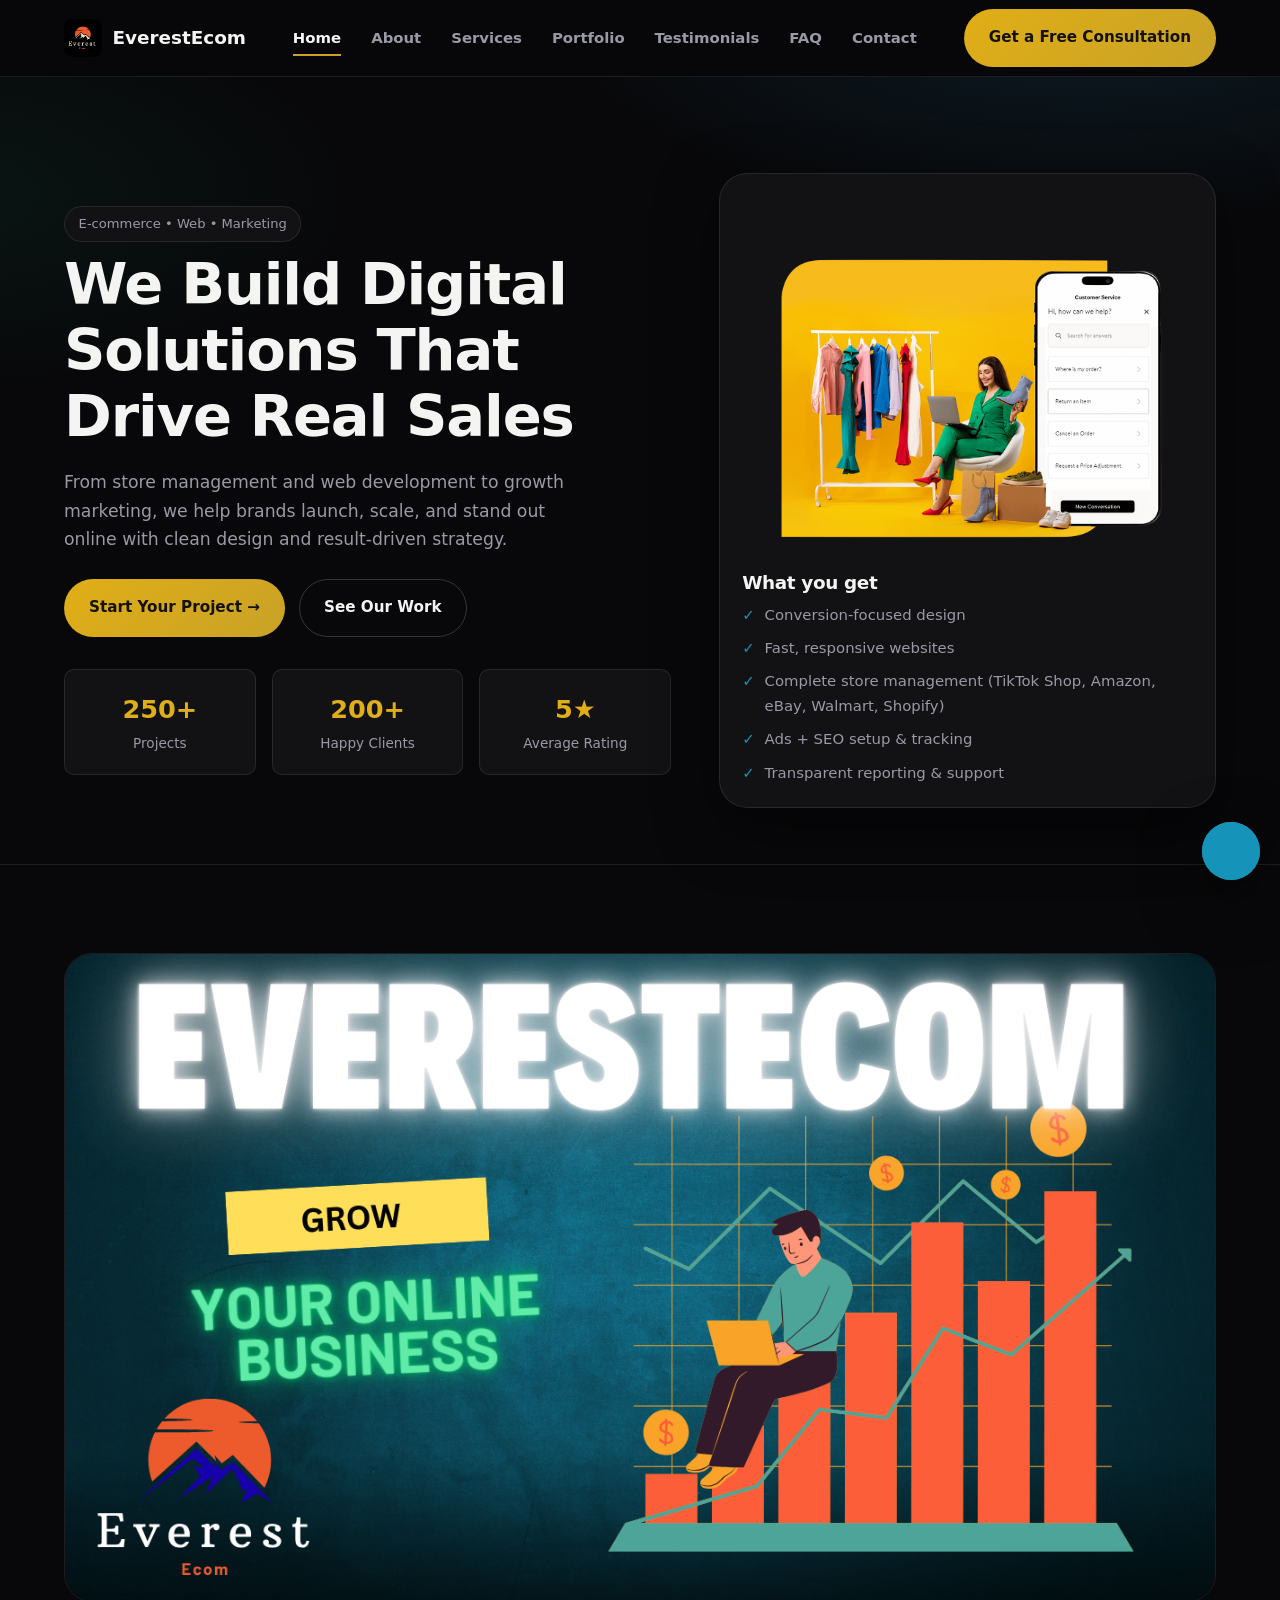
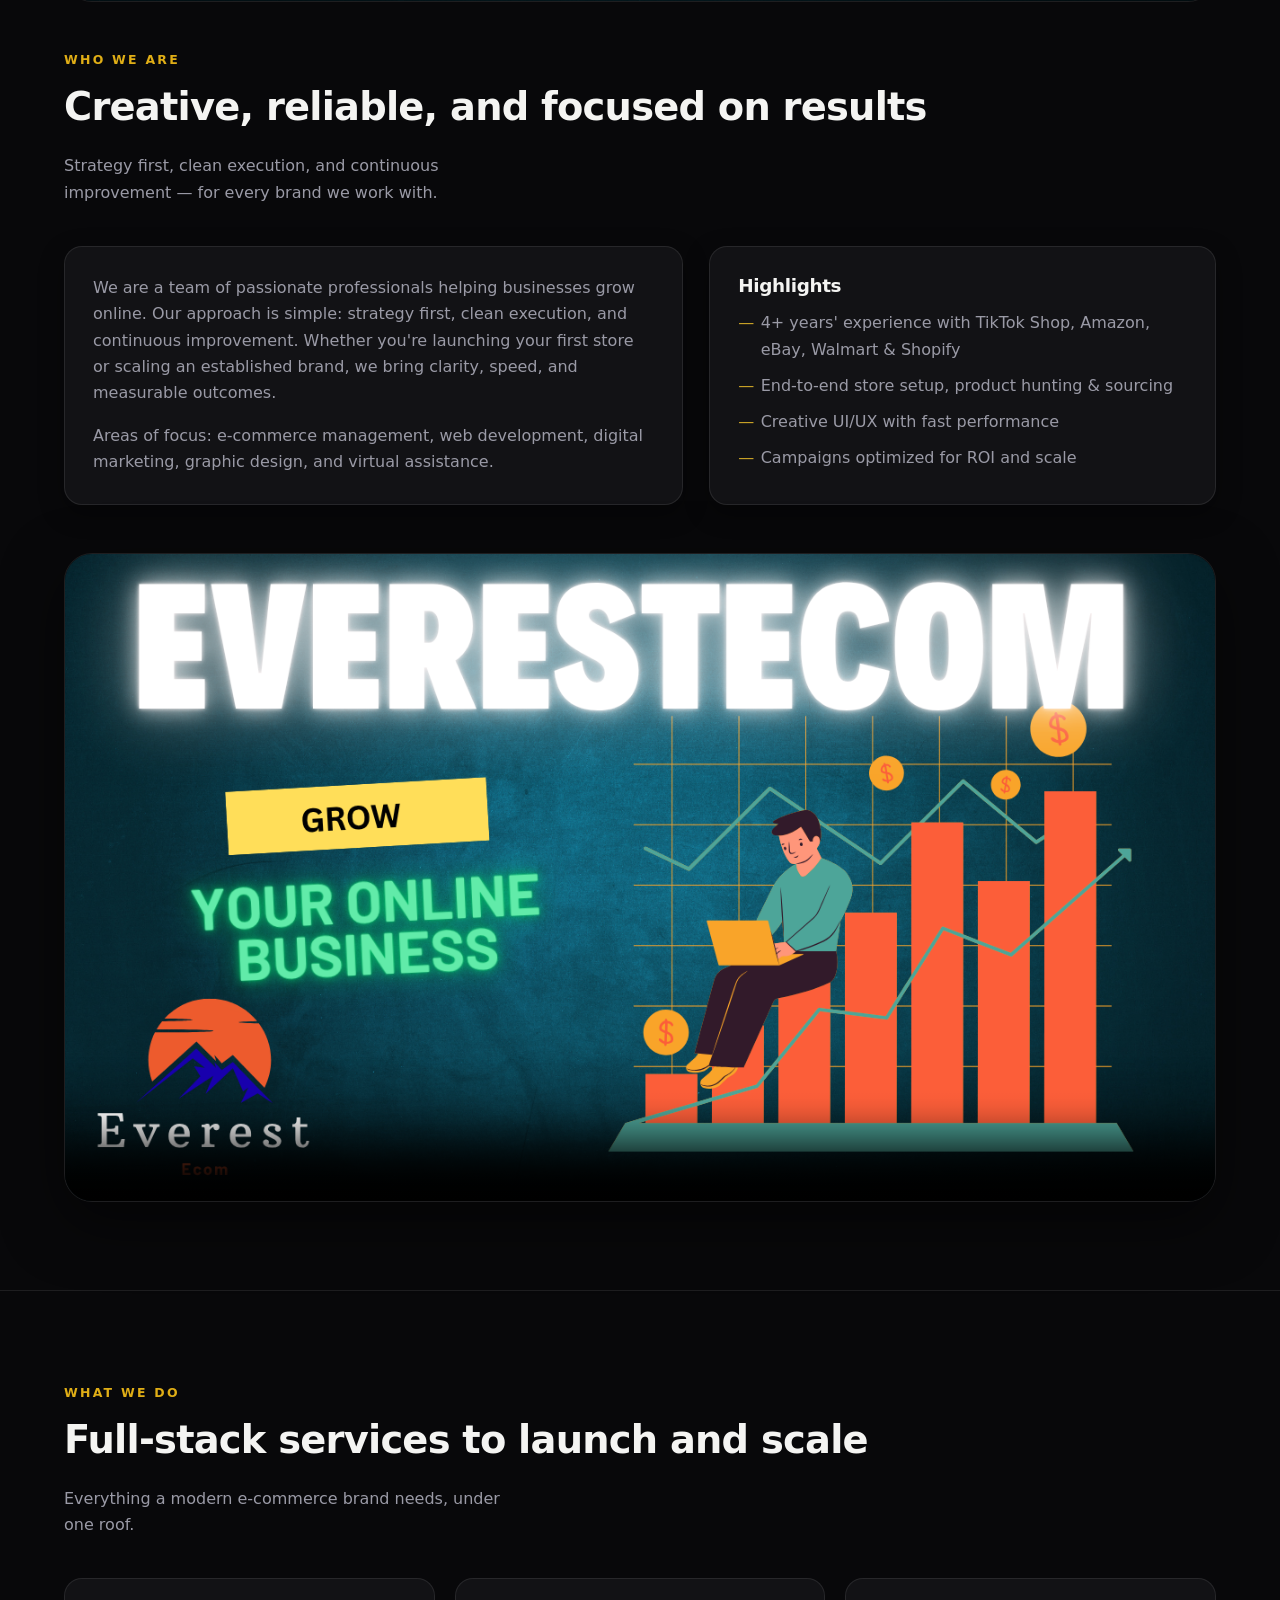
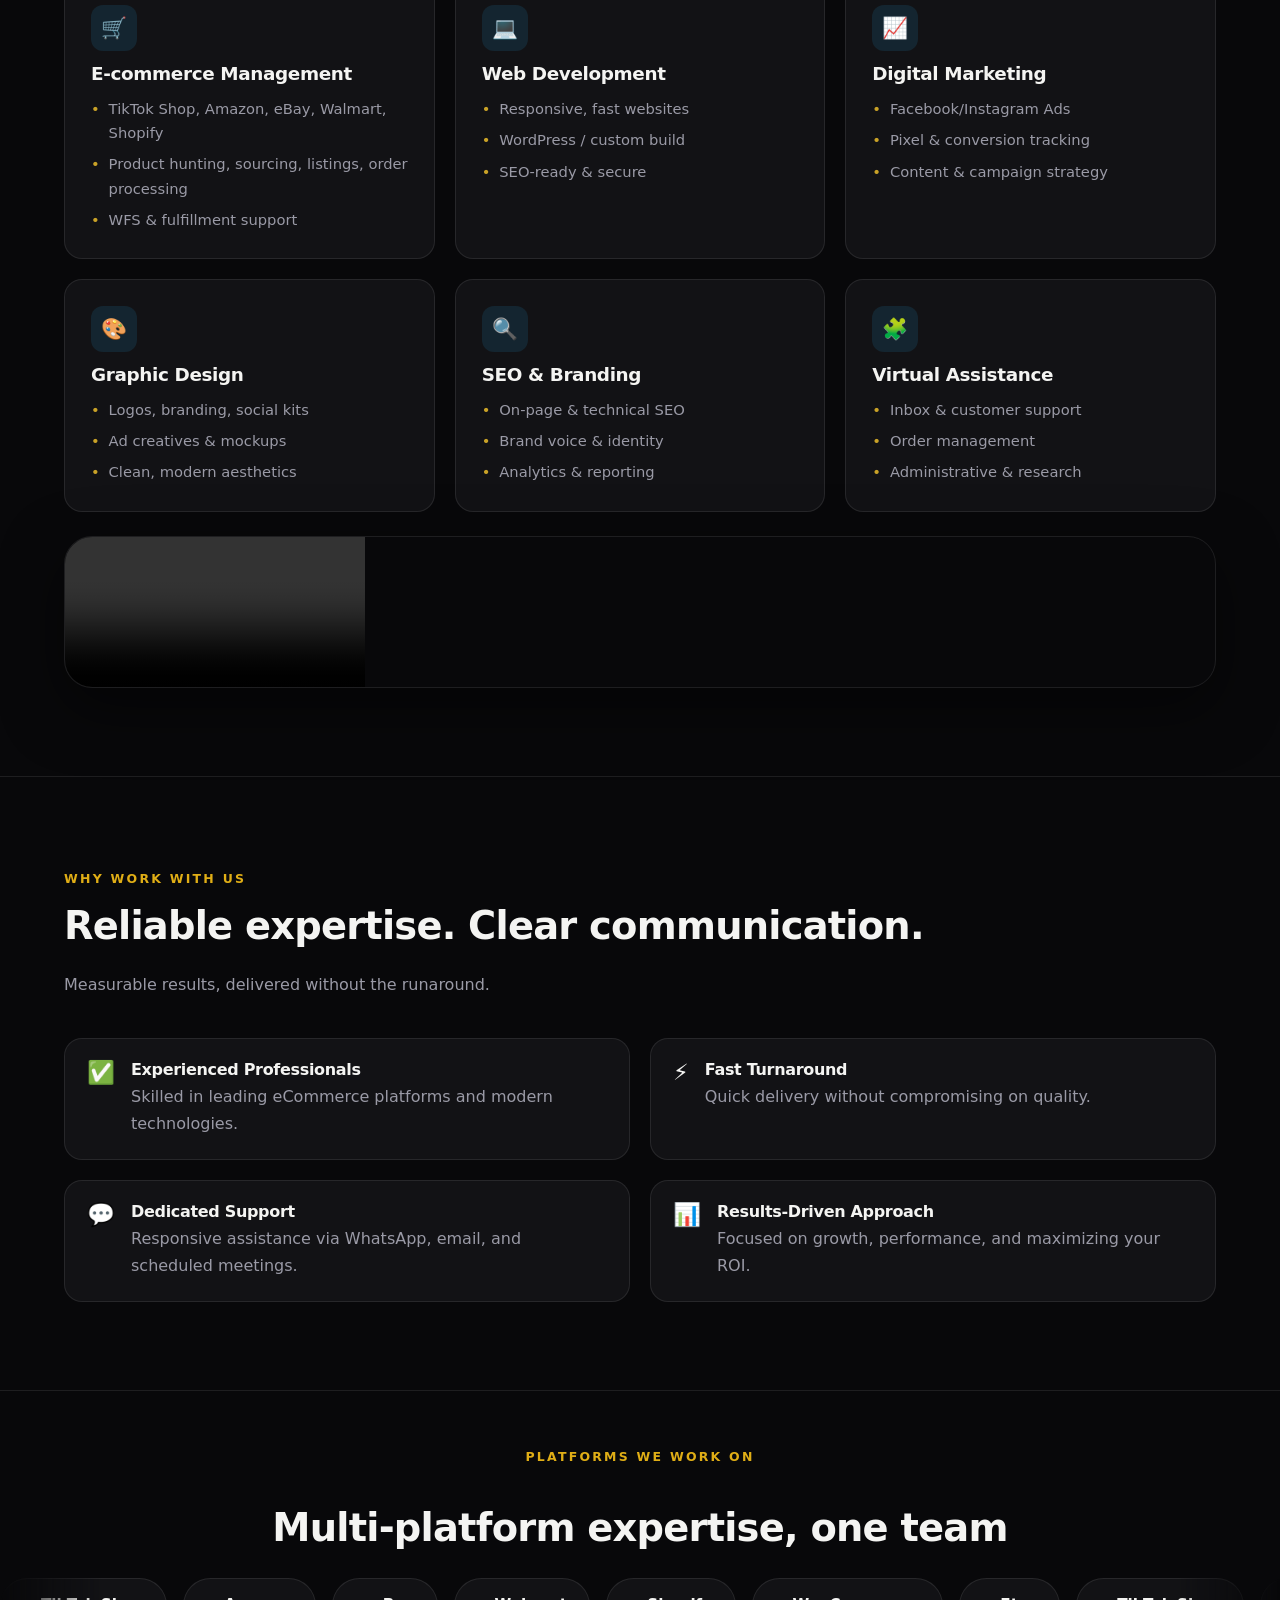
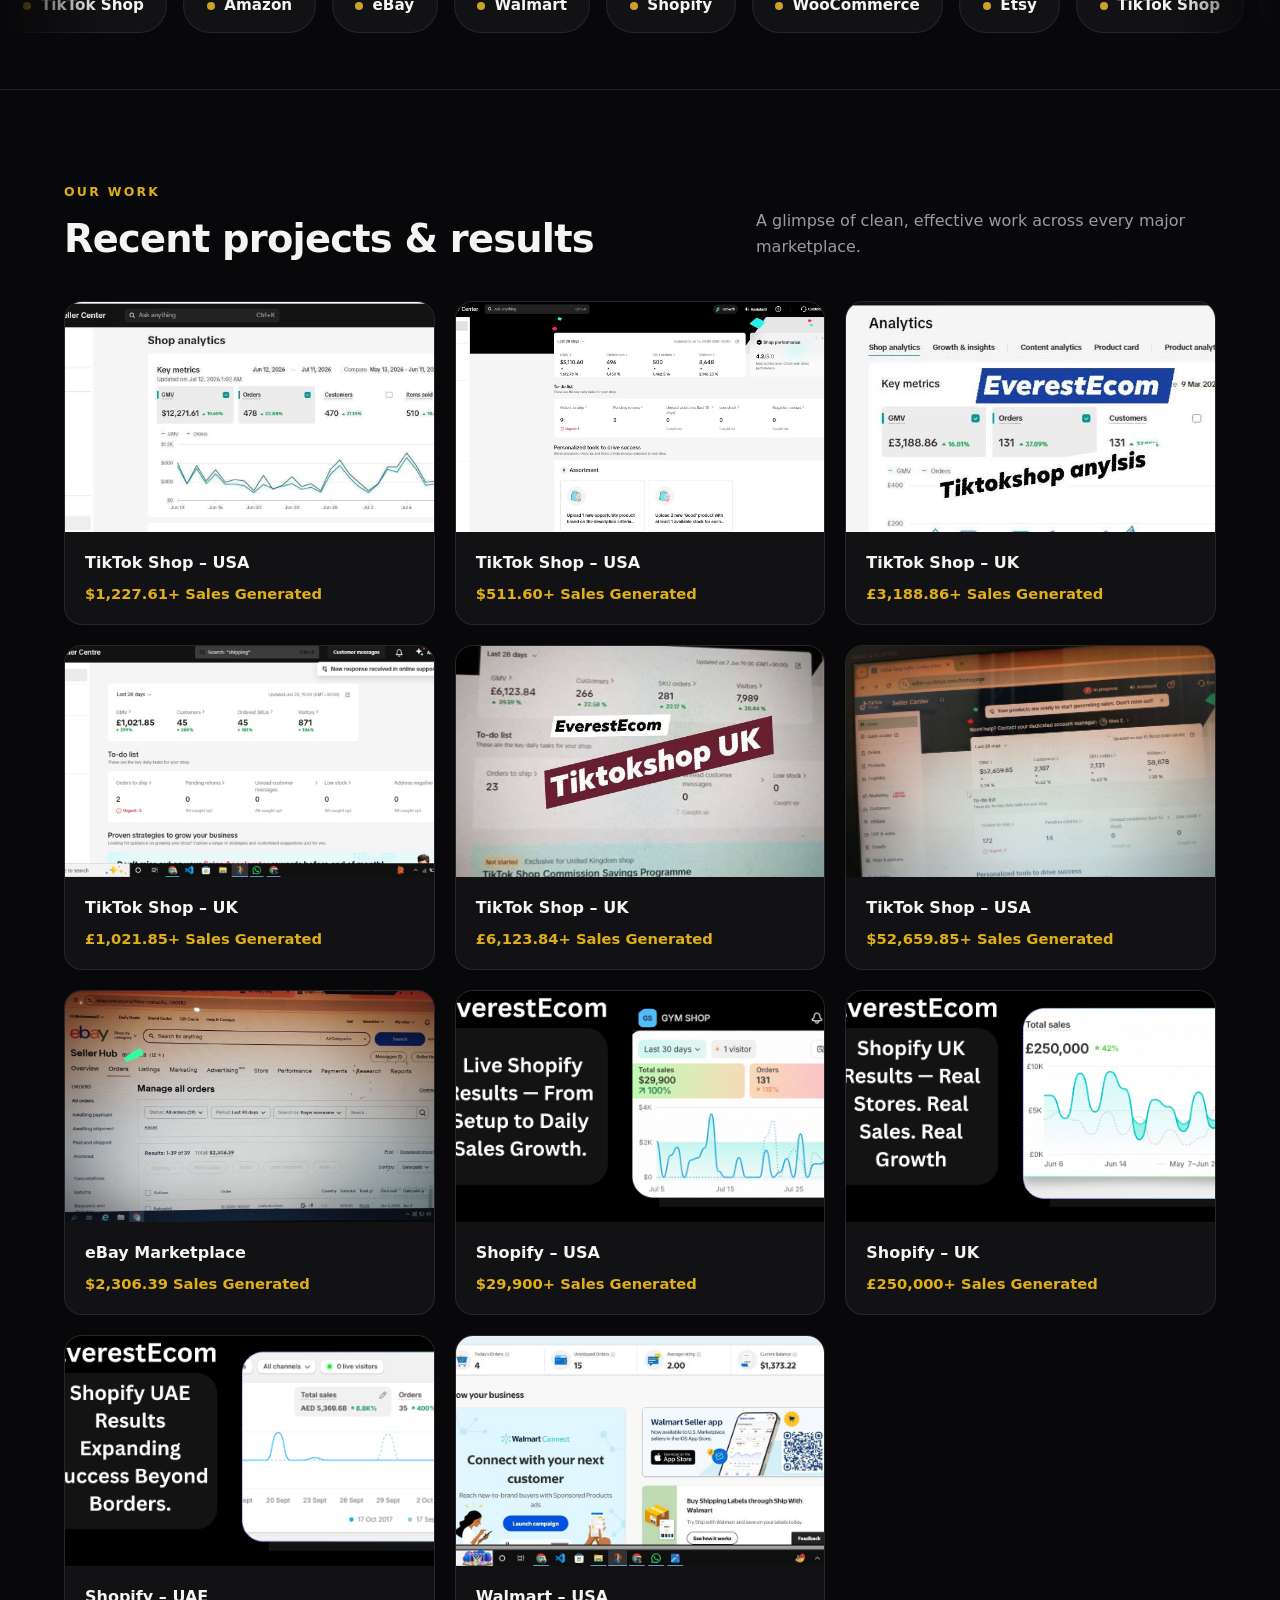
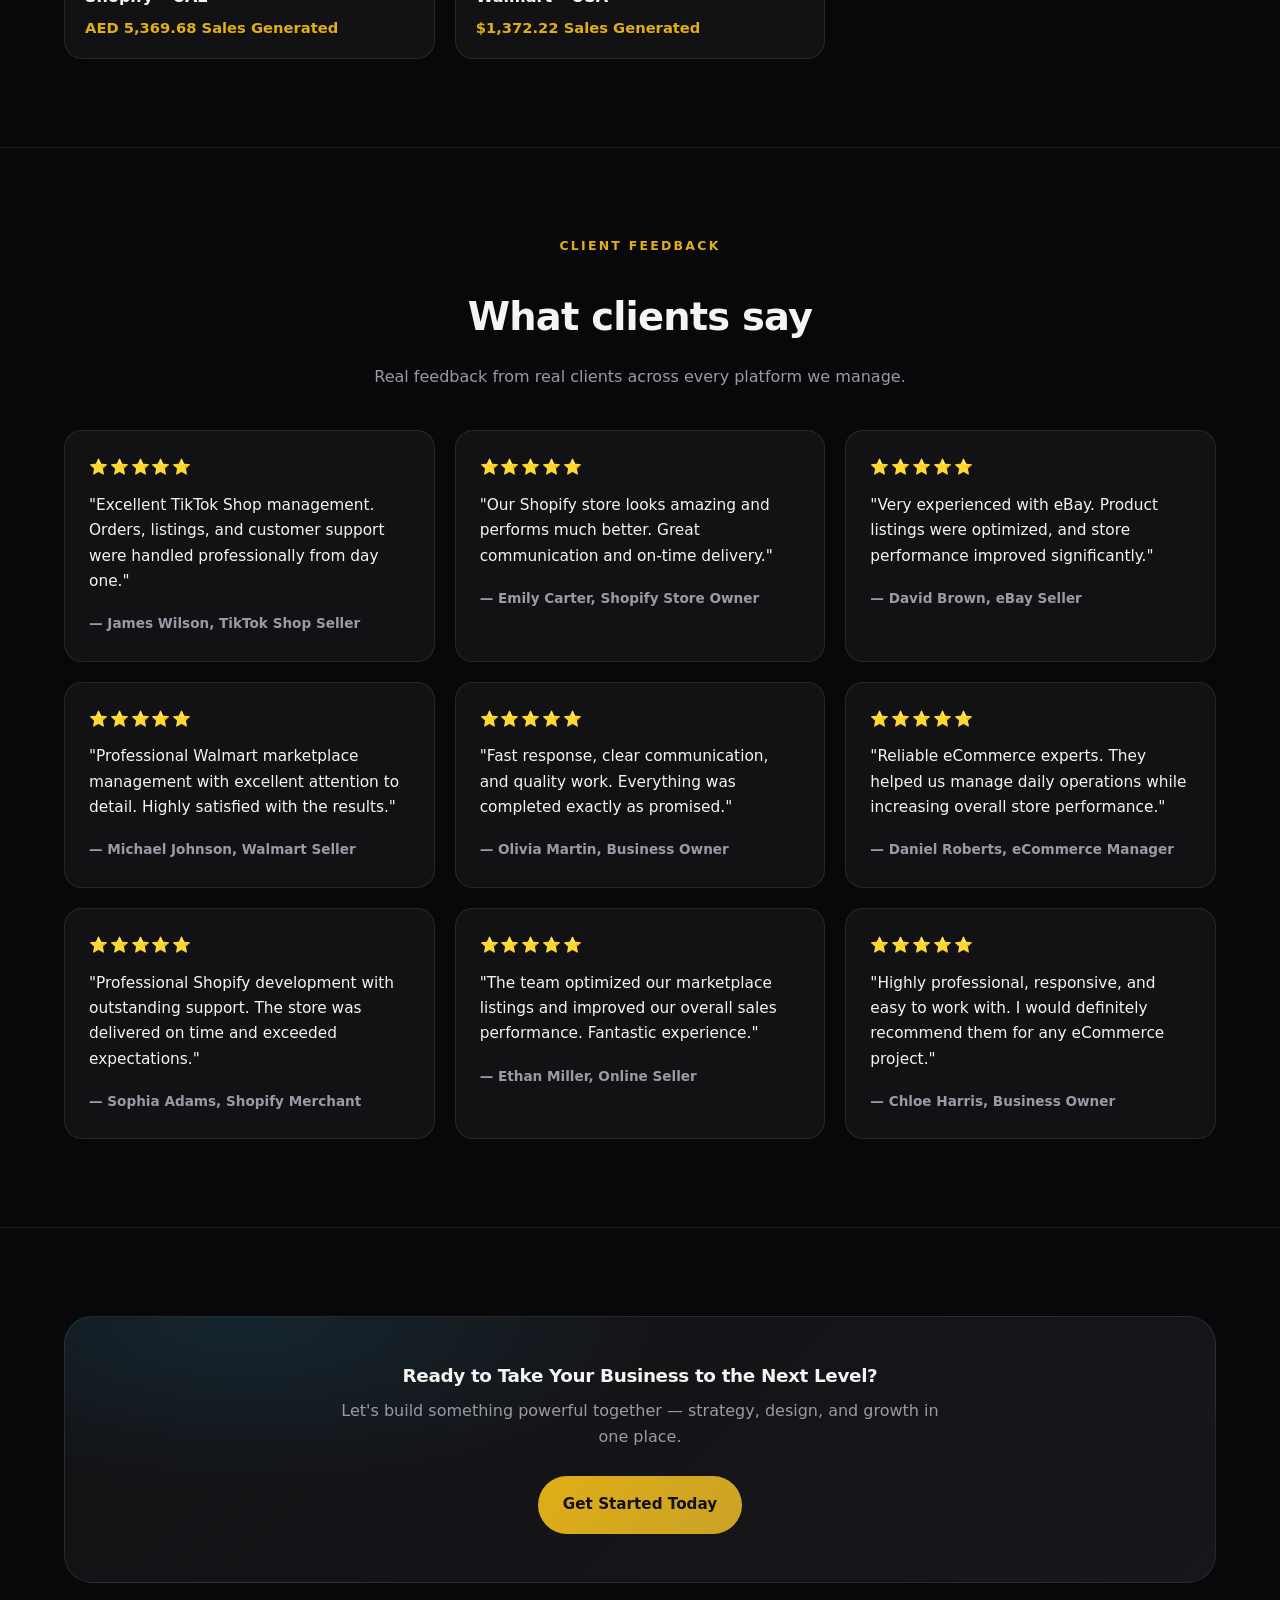
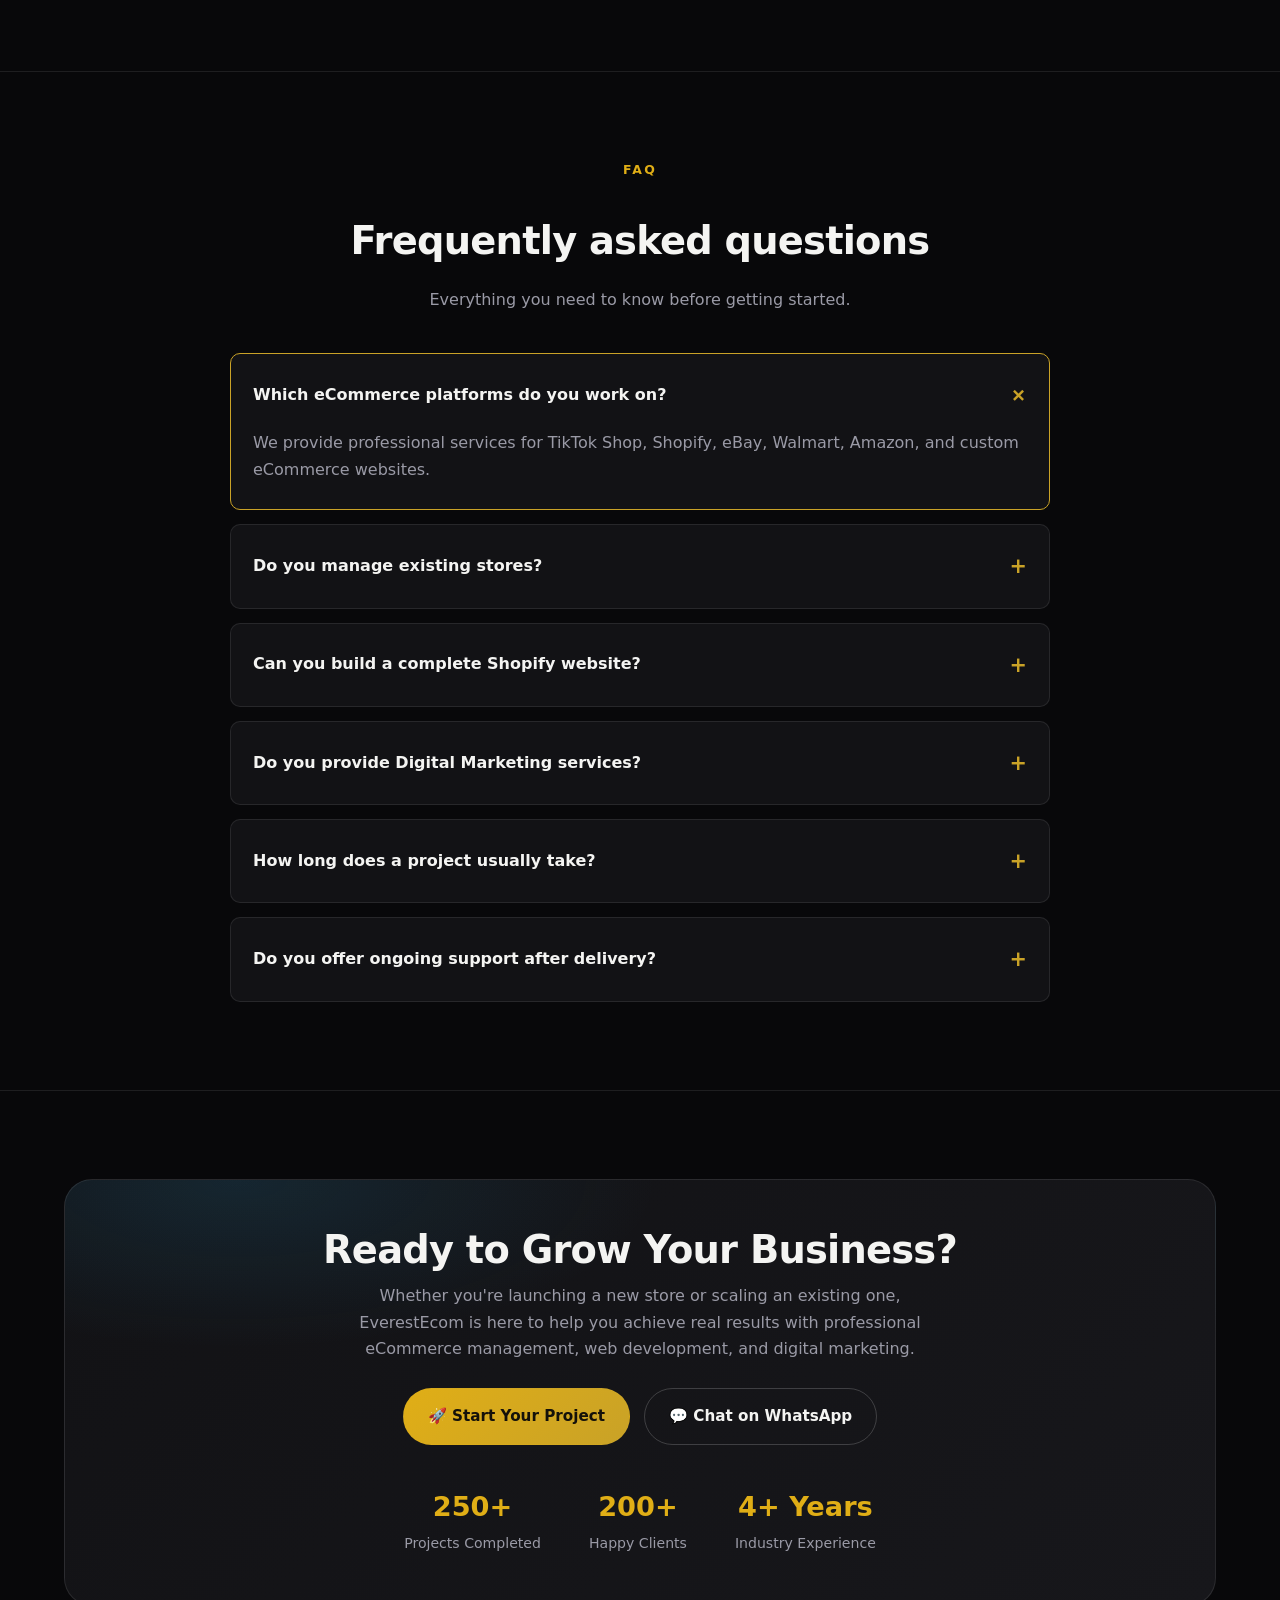
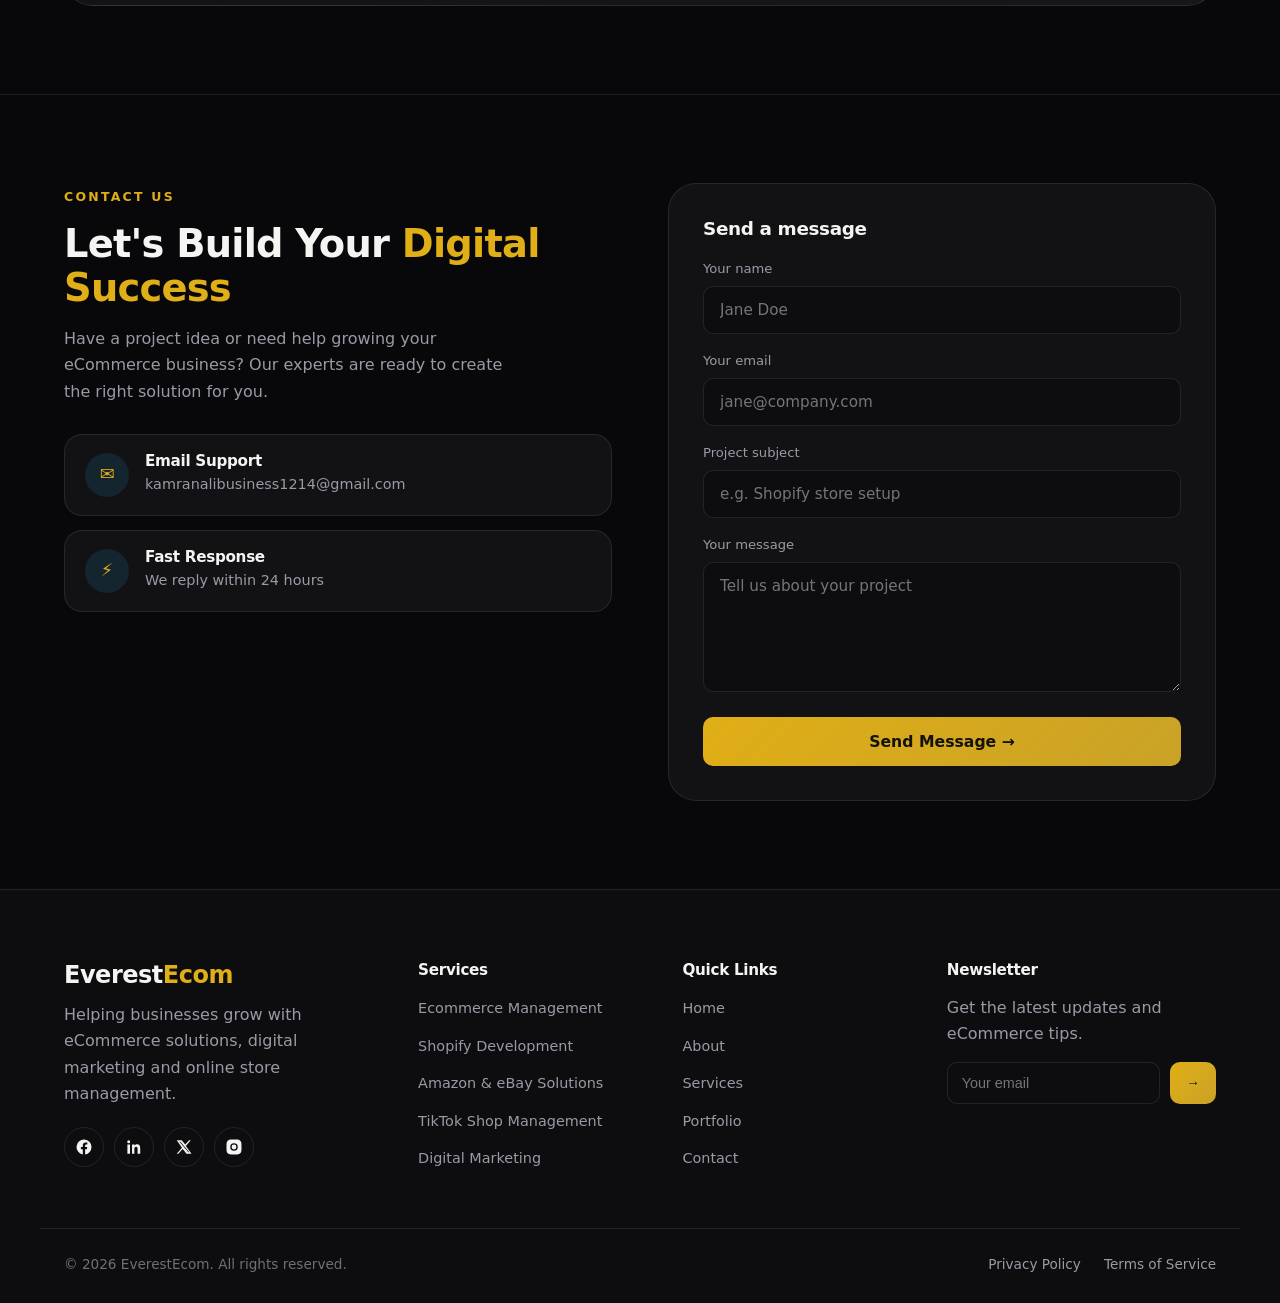
==== commit 0585e00e: "Update index.html" ====
--- a/index.html
+++ b/index.html
@@ -2157,7 +2157,7 @@
   <!-- ===================== WHATSAPP FLOATING BUTTON ===================== -->
   <div class="wa-float">
     <span class="wa-tooltip">Chat with us</span>
-    <a class="wa-btn" href="https://wa.me/923001234567" target="_blank" rel="noopener"
+    <a class="wa-btn" href="https://wa.me/923470712752" target="_blank" rel="noopener"
       aria-label="Chat with EverestEcom on WhatsApp">
       <svg viewBox="0 0 24 24" aria-hidden="true">
         <path
@@ -2280,4 +2280,4 @@
   </script>
 </body>
 
-</html>+</html>
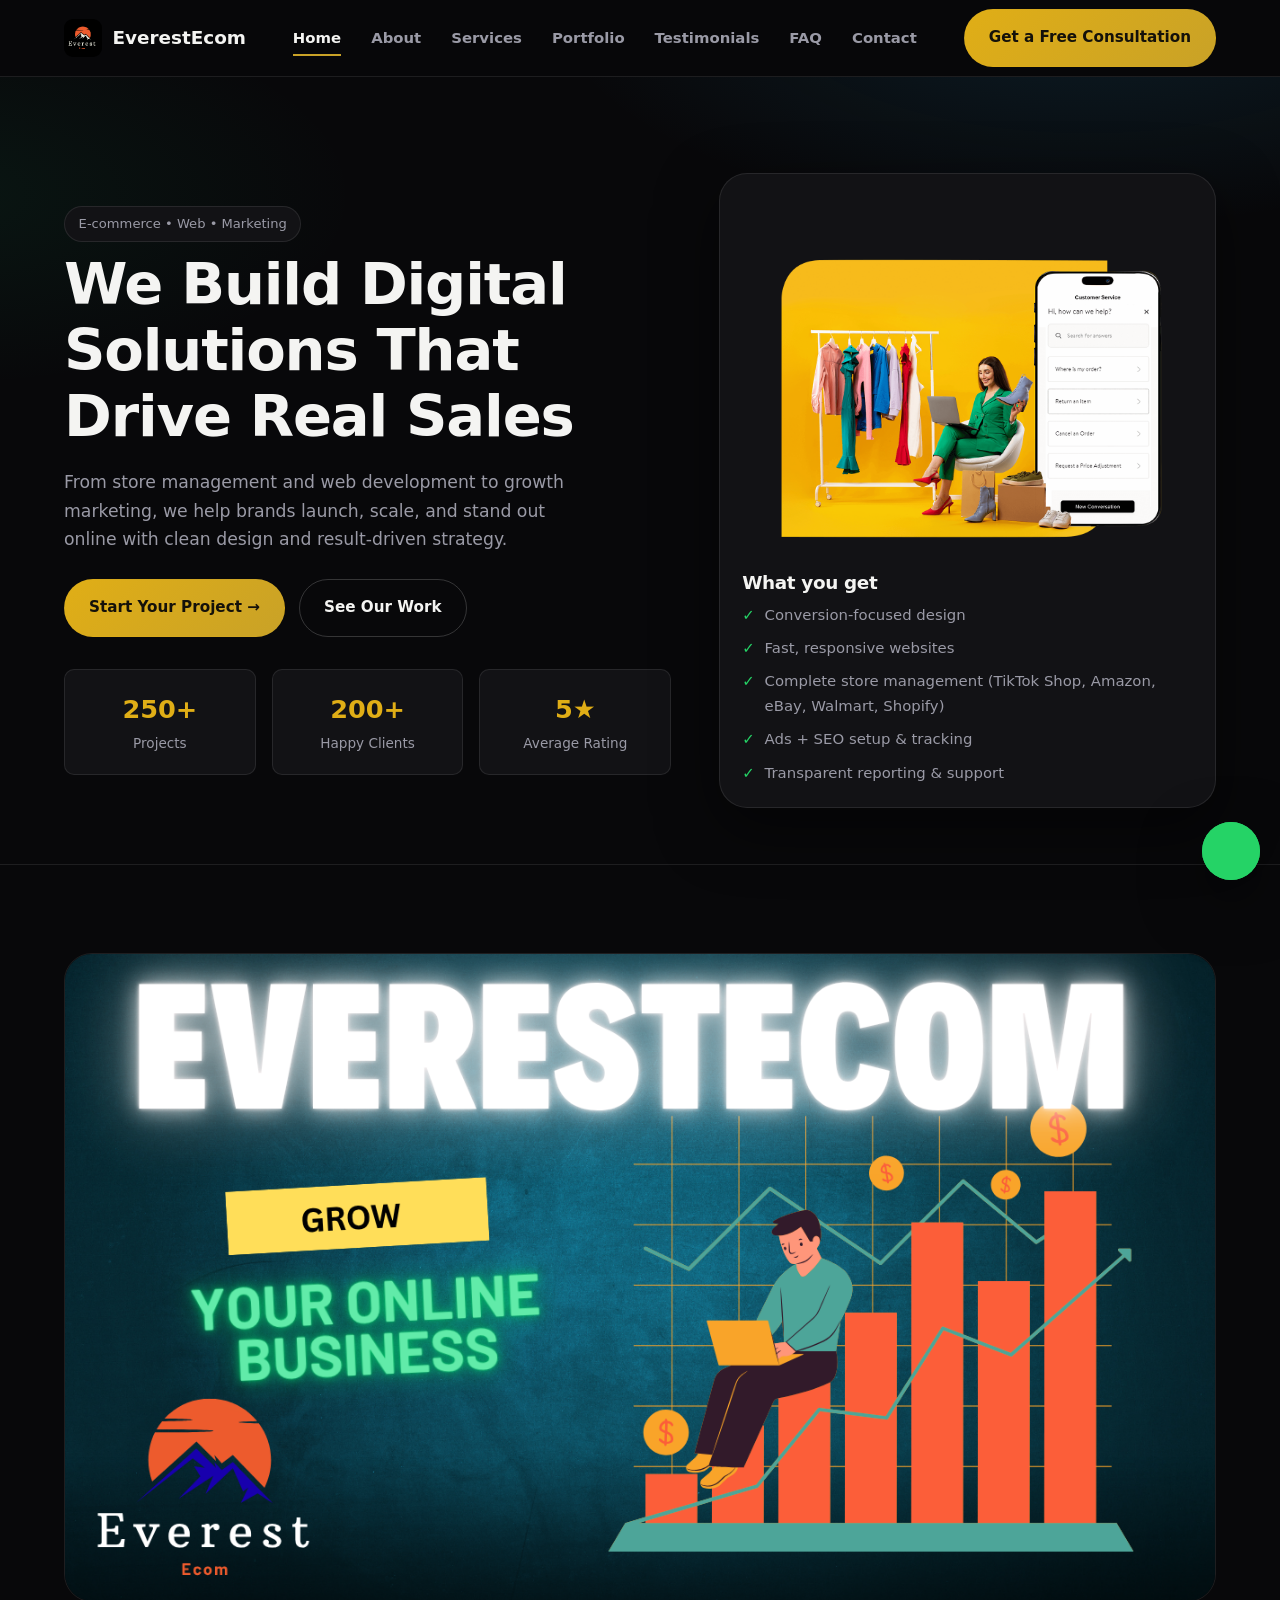
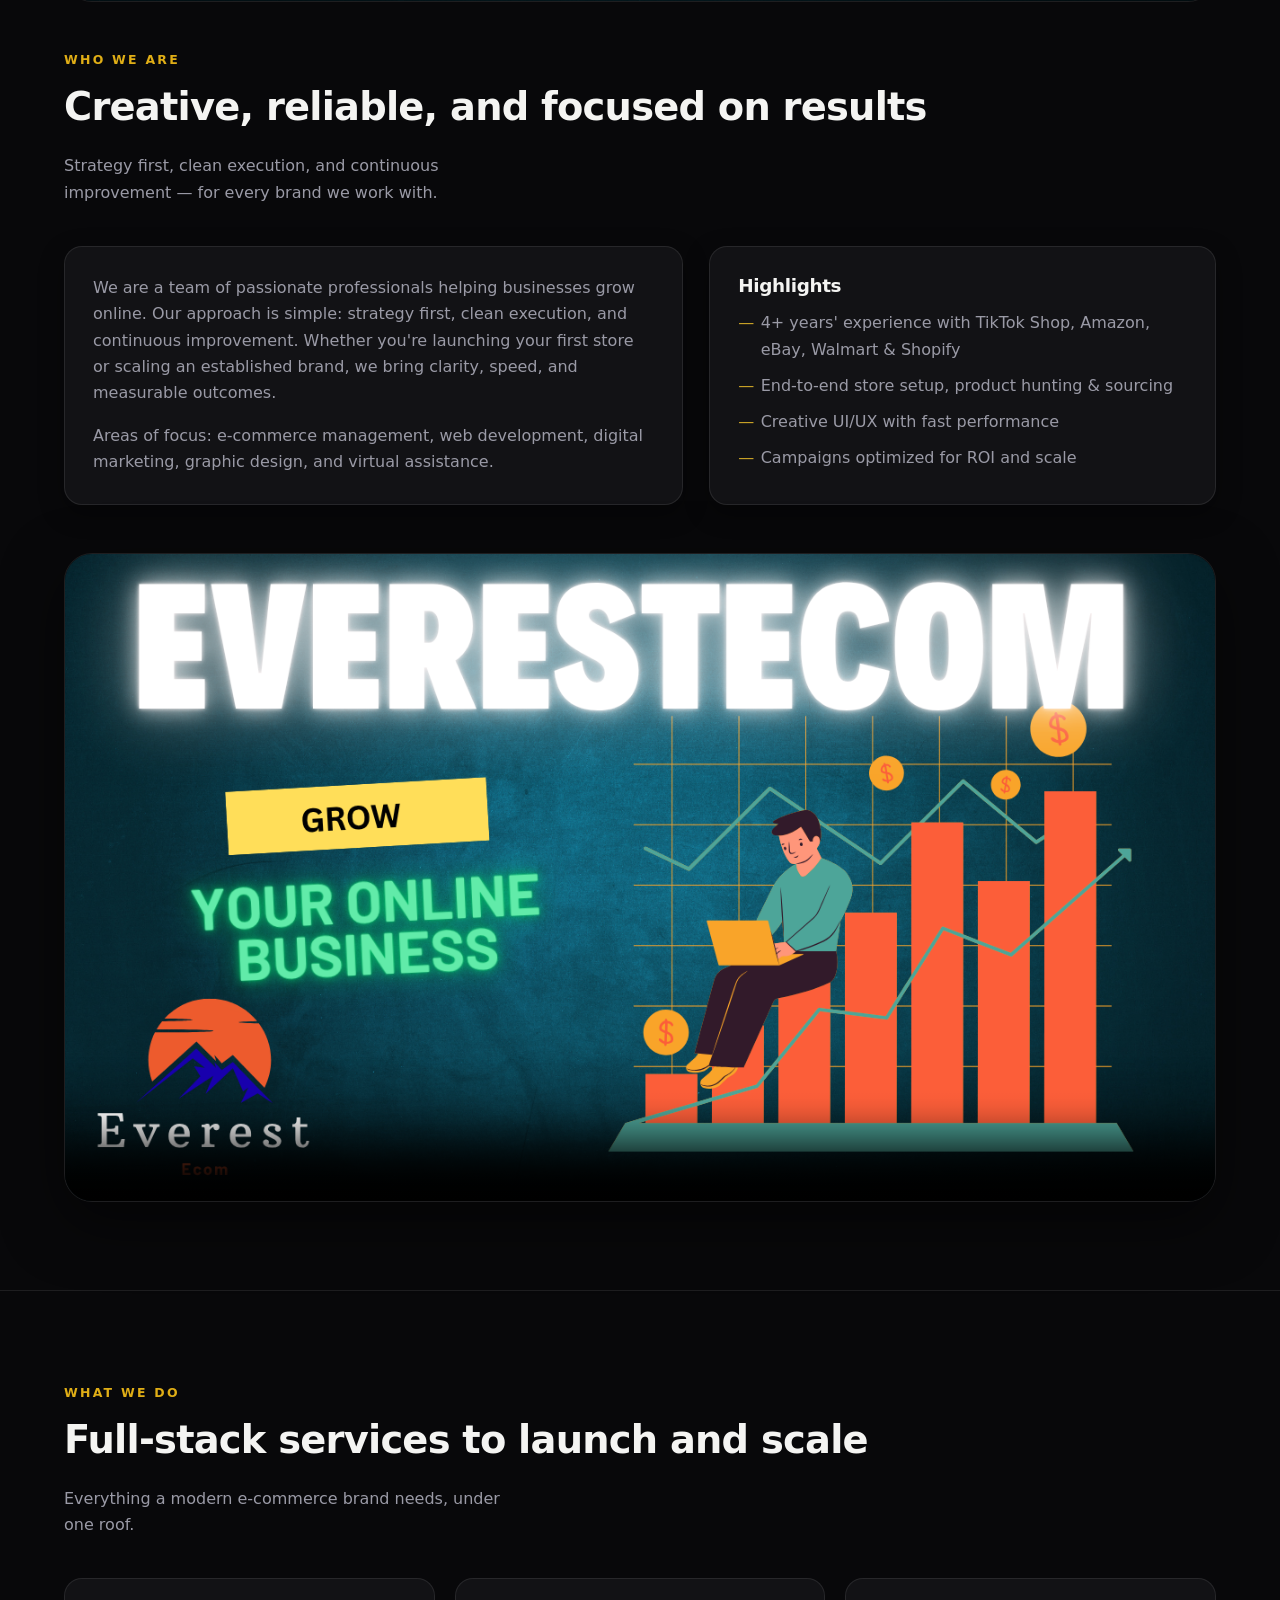
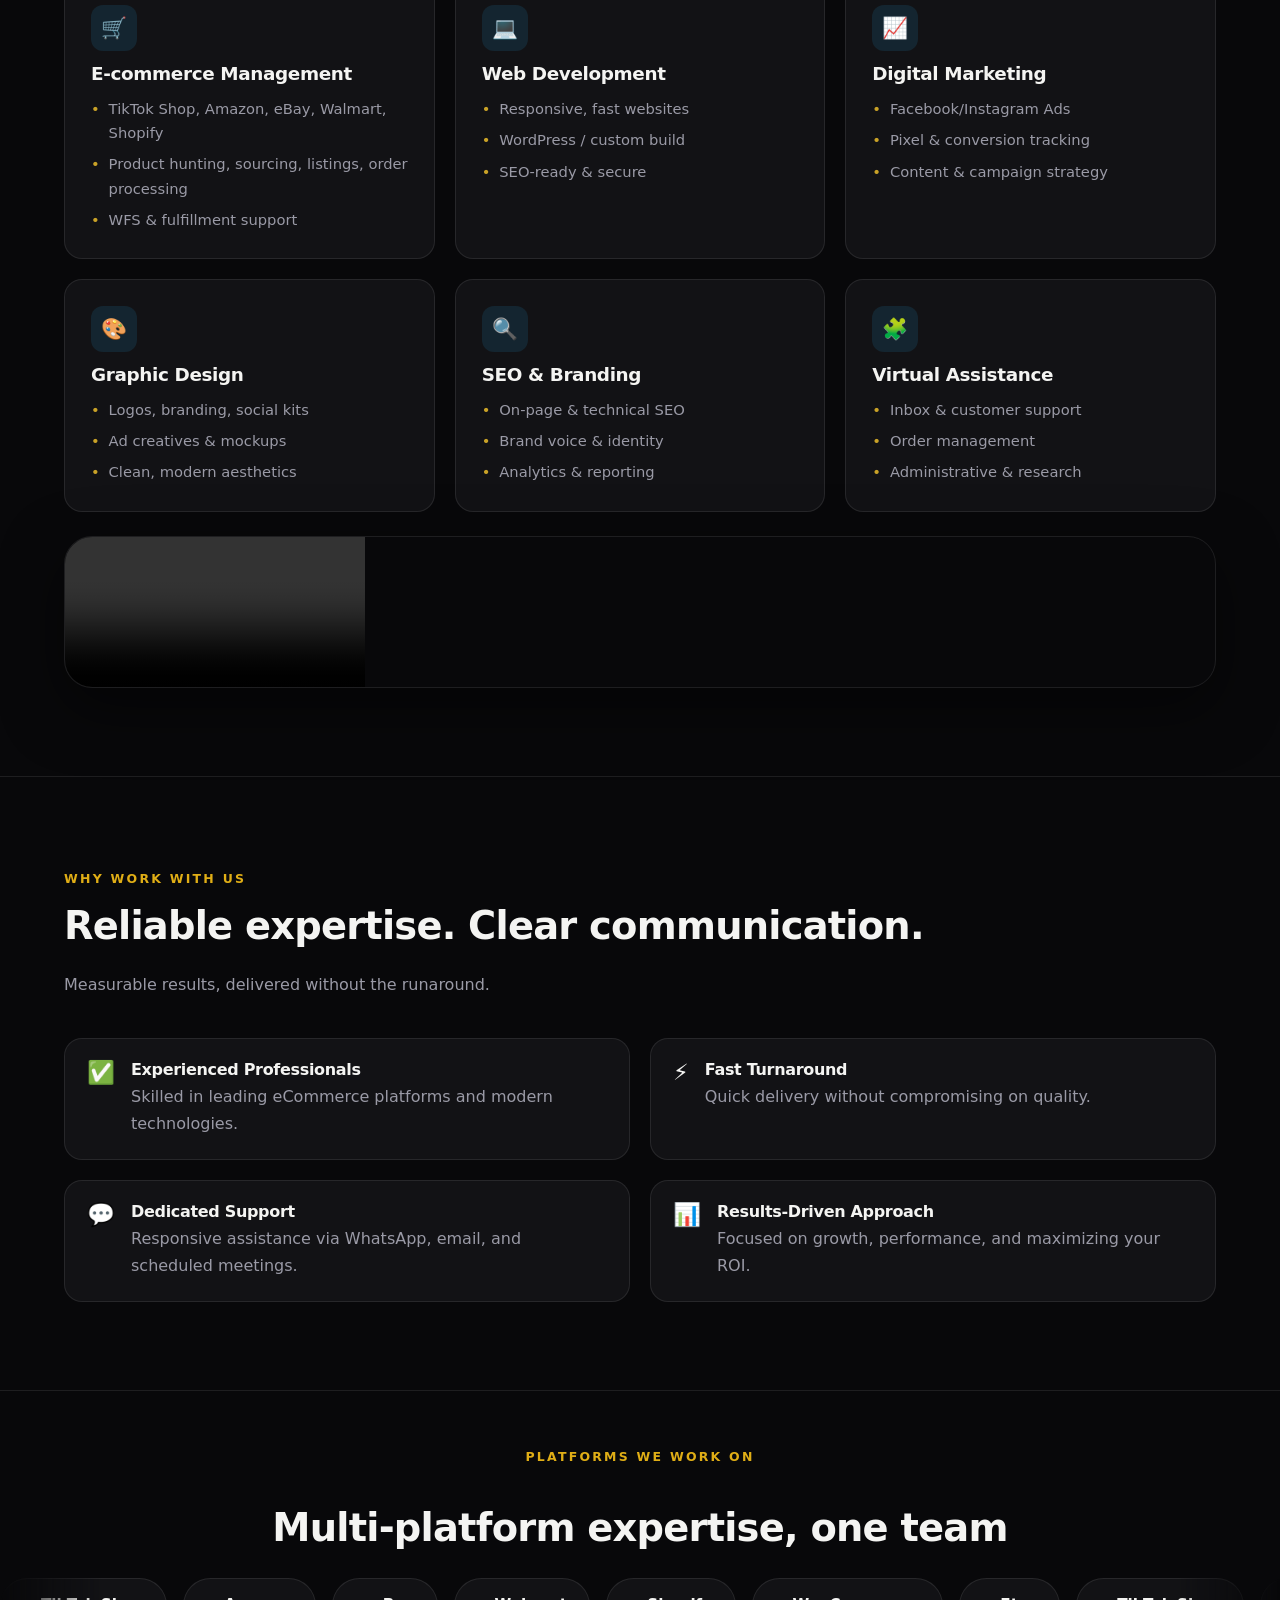
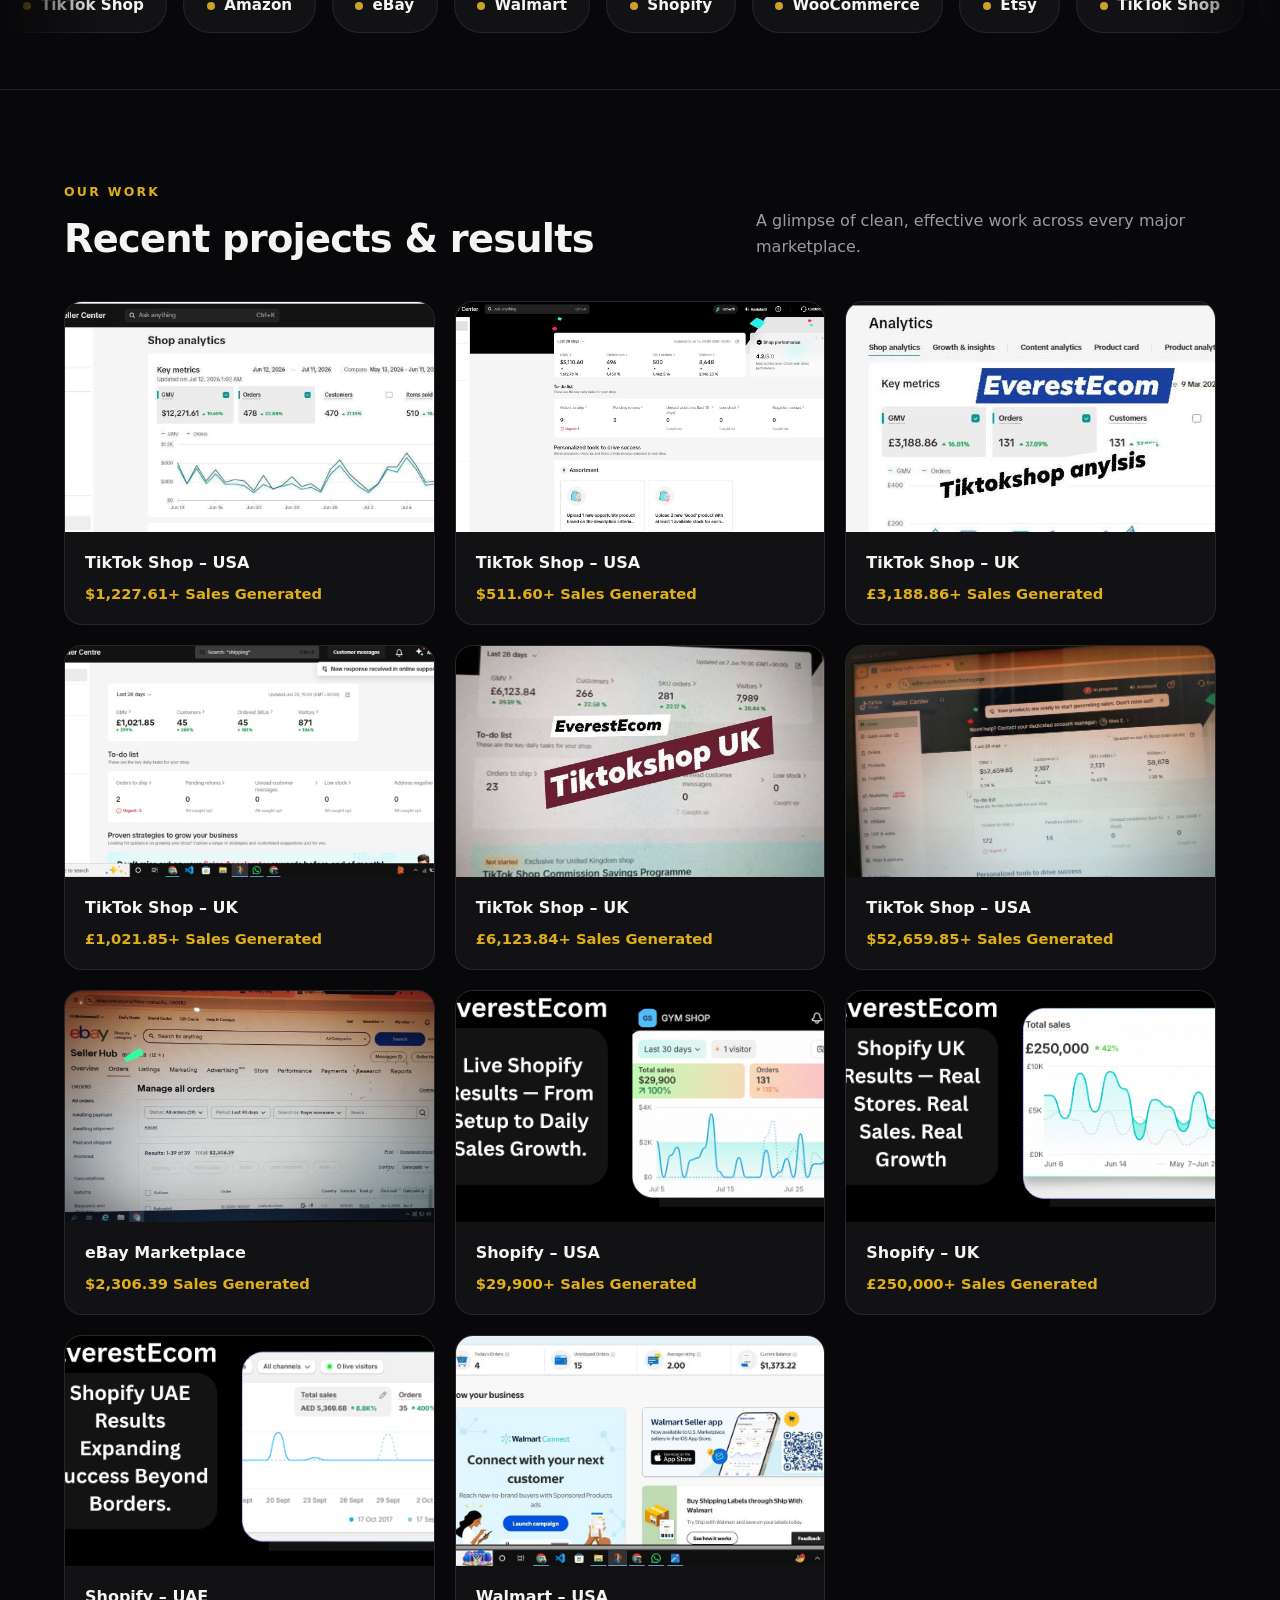
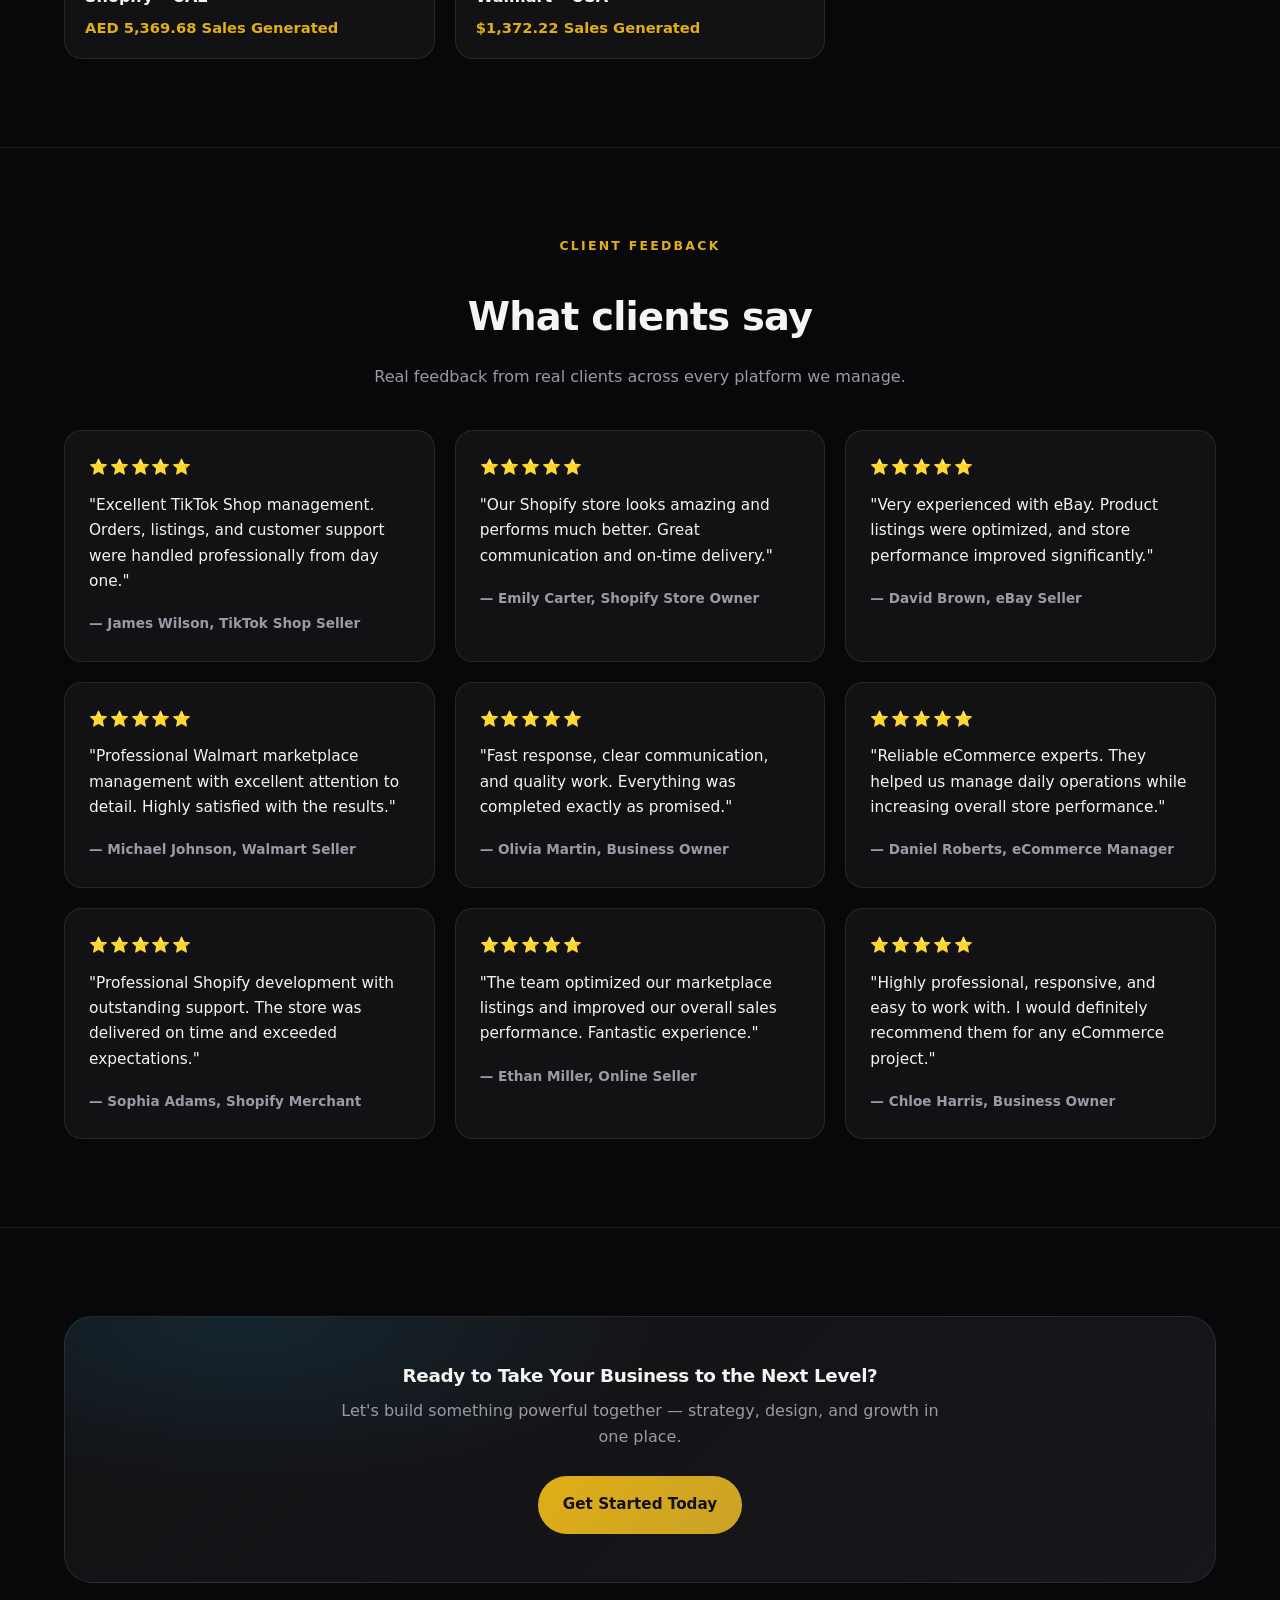
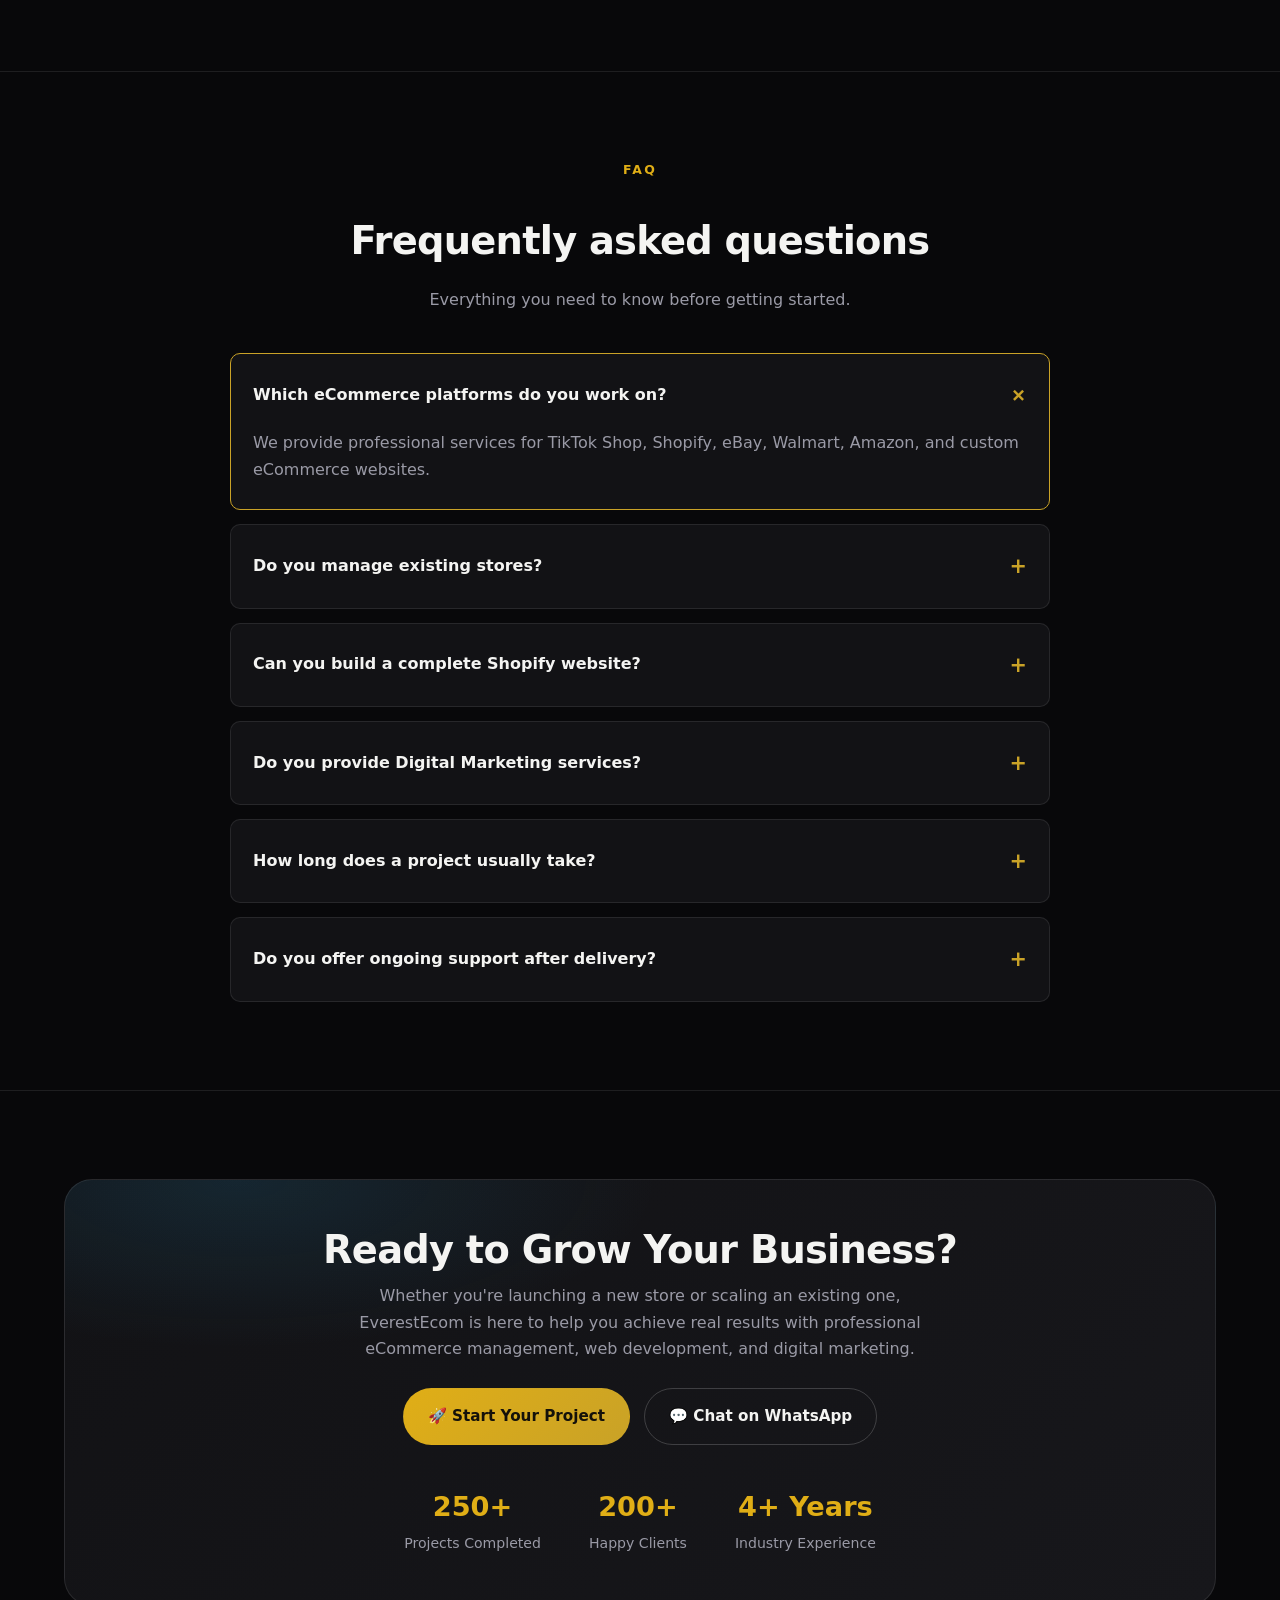
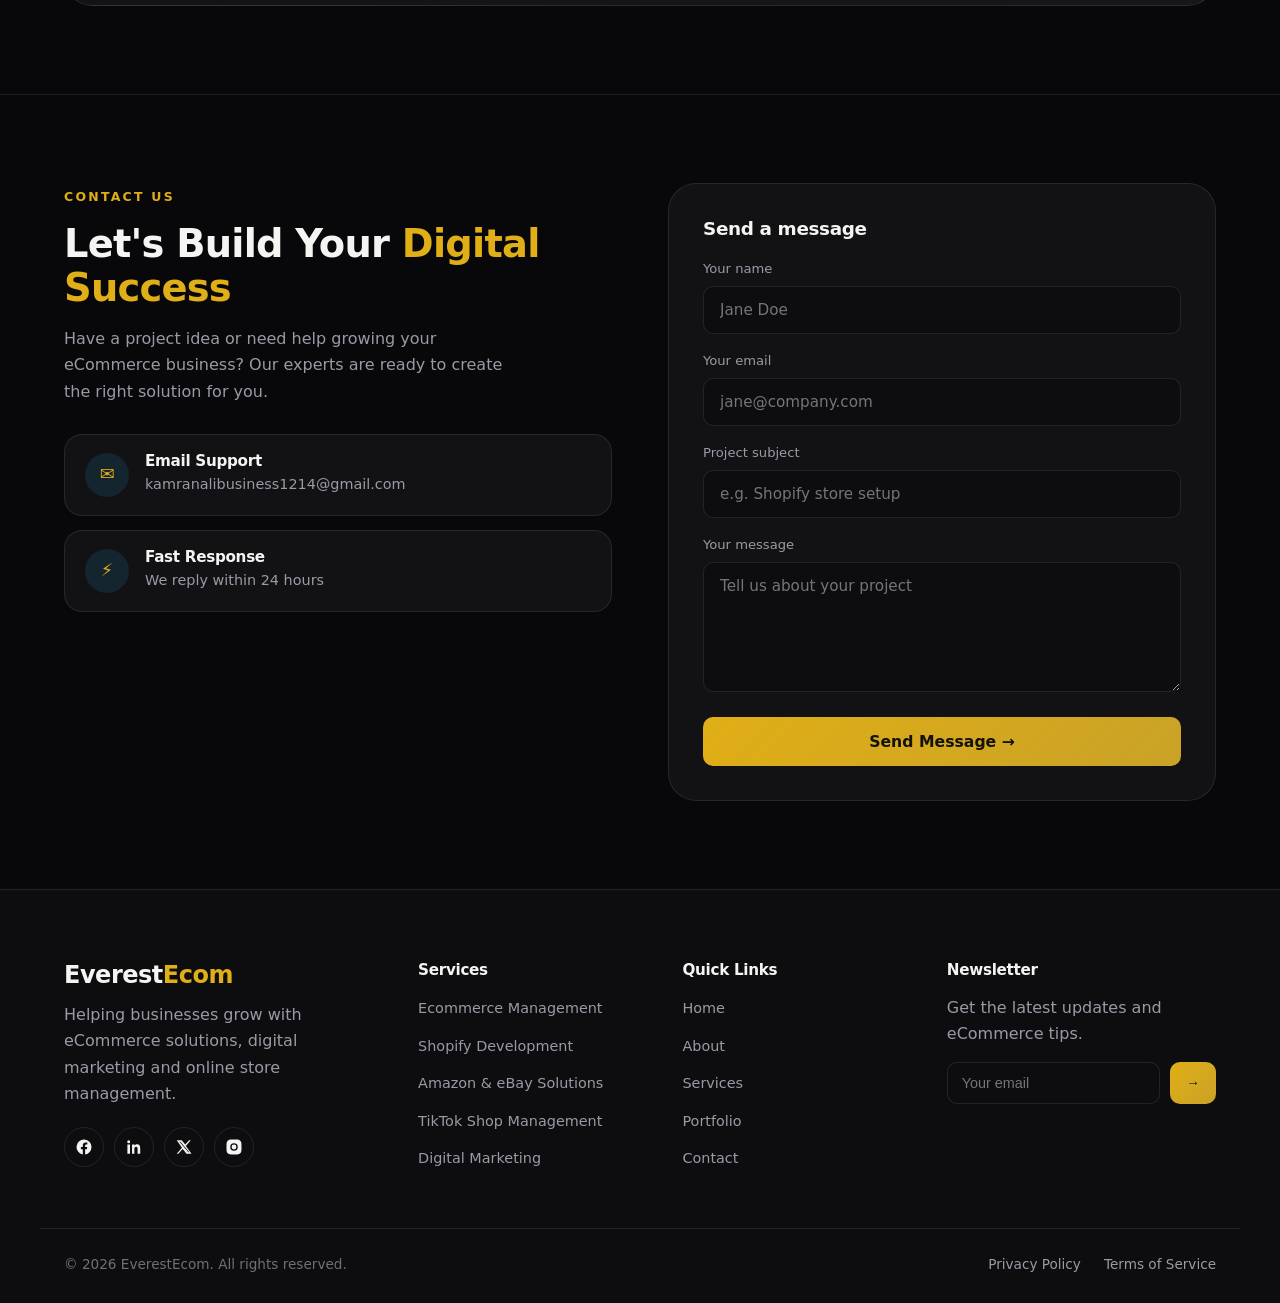
==== commit 2d269fa9: "Update index.html" ====
--- a/index.html
+++ b/index.html
@@ -125,7 +125,7 @@
       --gold: #c9a227;
       --gold-soft: #e0ae16;
       --gold-dim: rgba(39, 150, 201, 0.15);
-      --emerald: #1693b9;
+      --emerald: #25D366;
 
       --radius-sm: 10px;
       --radius: 18px;
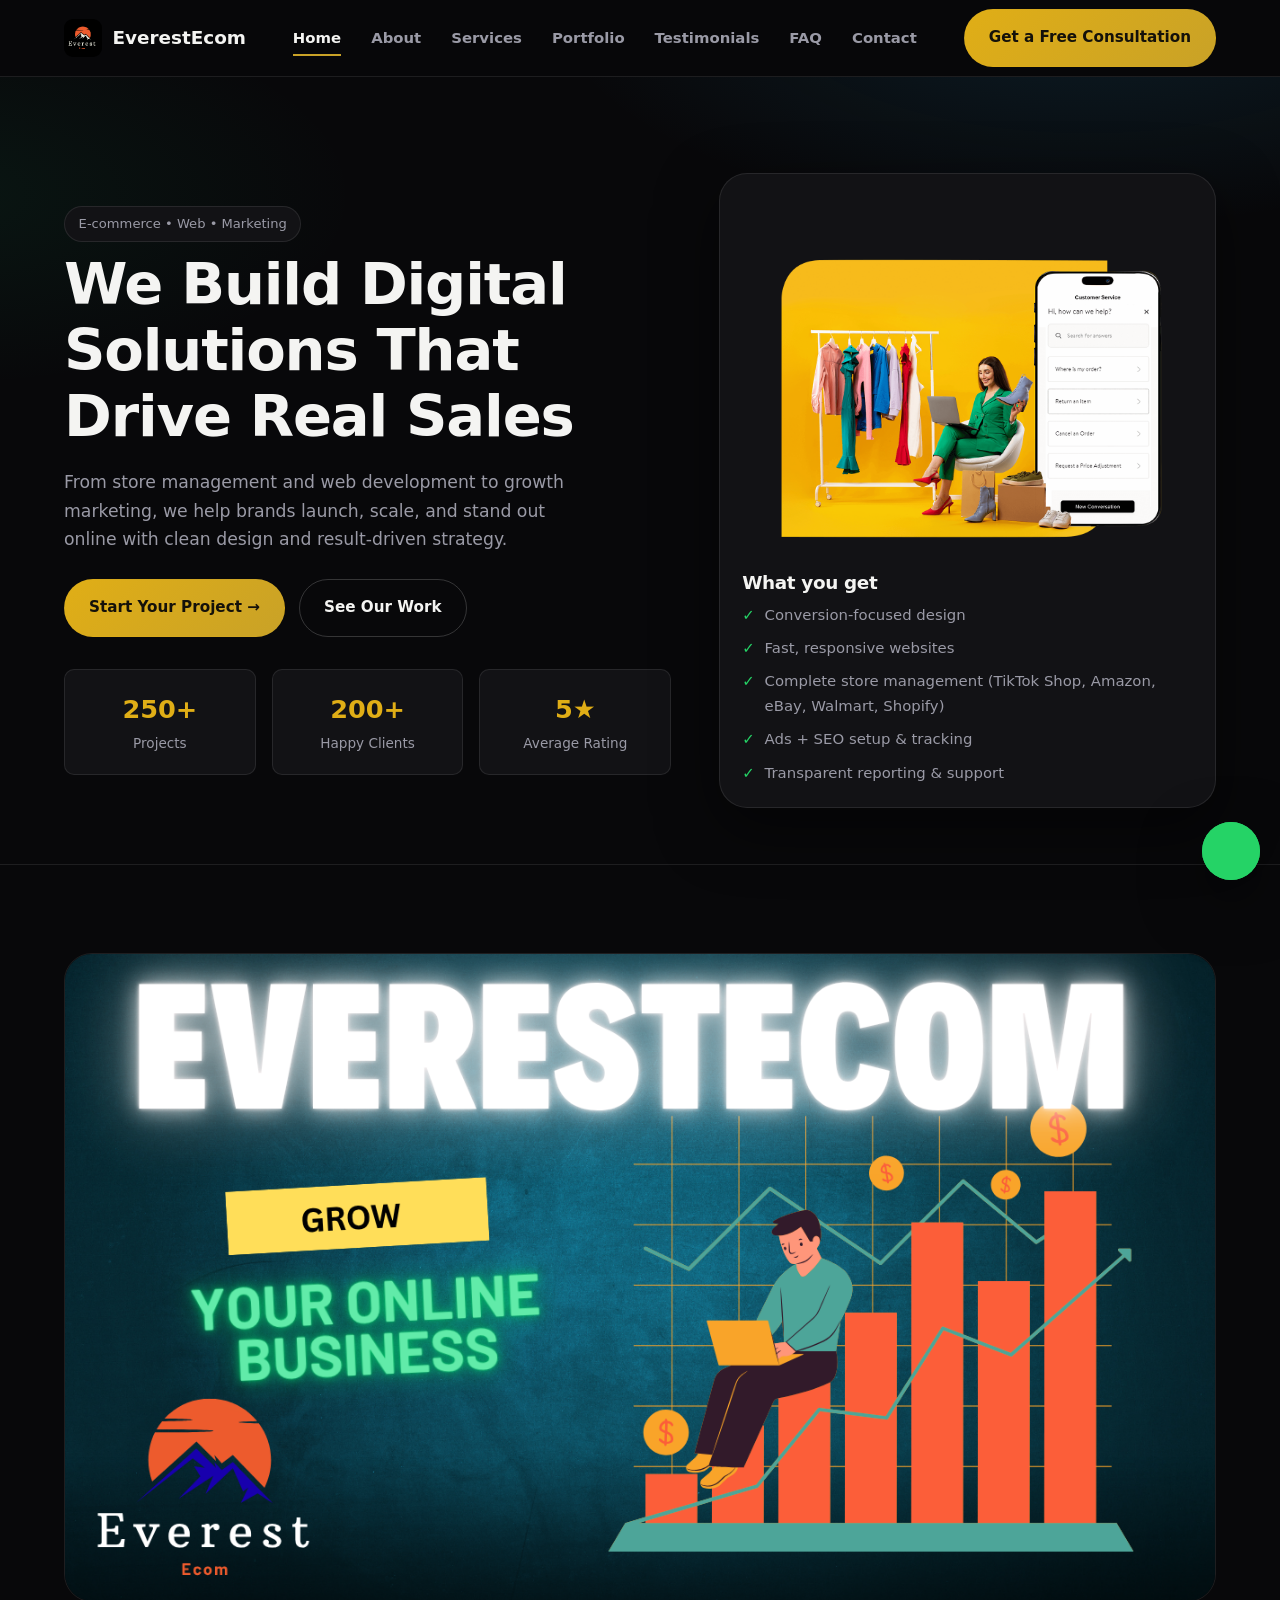
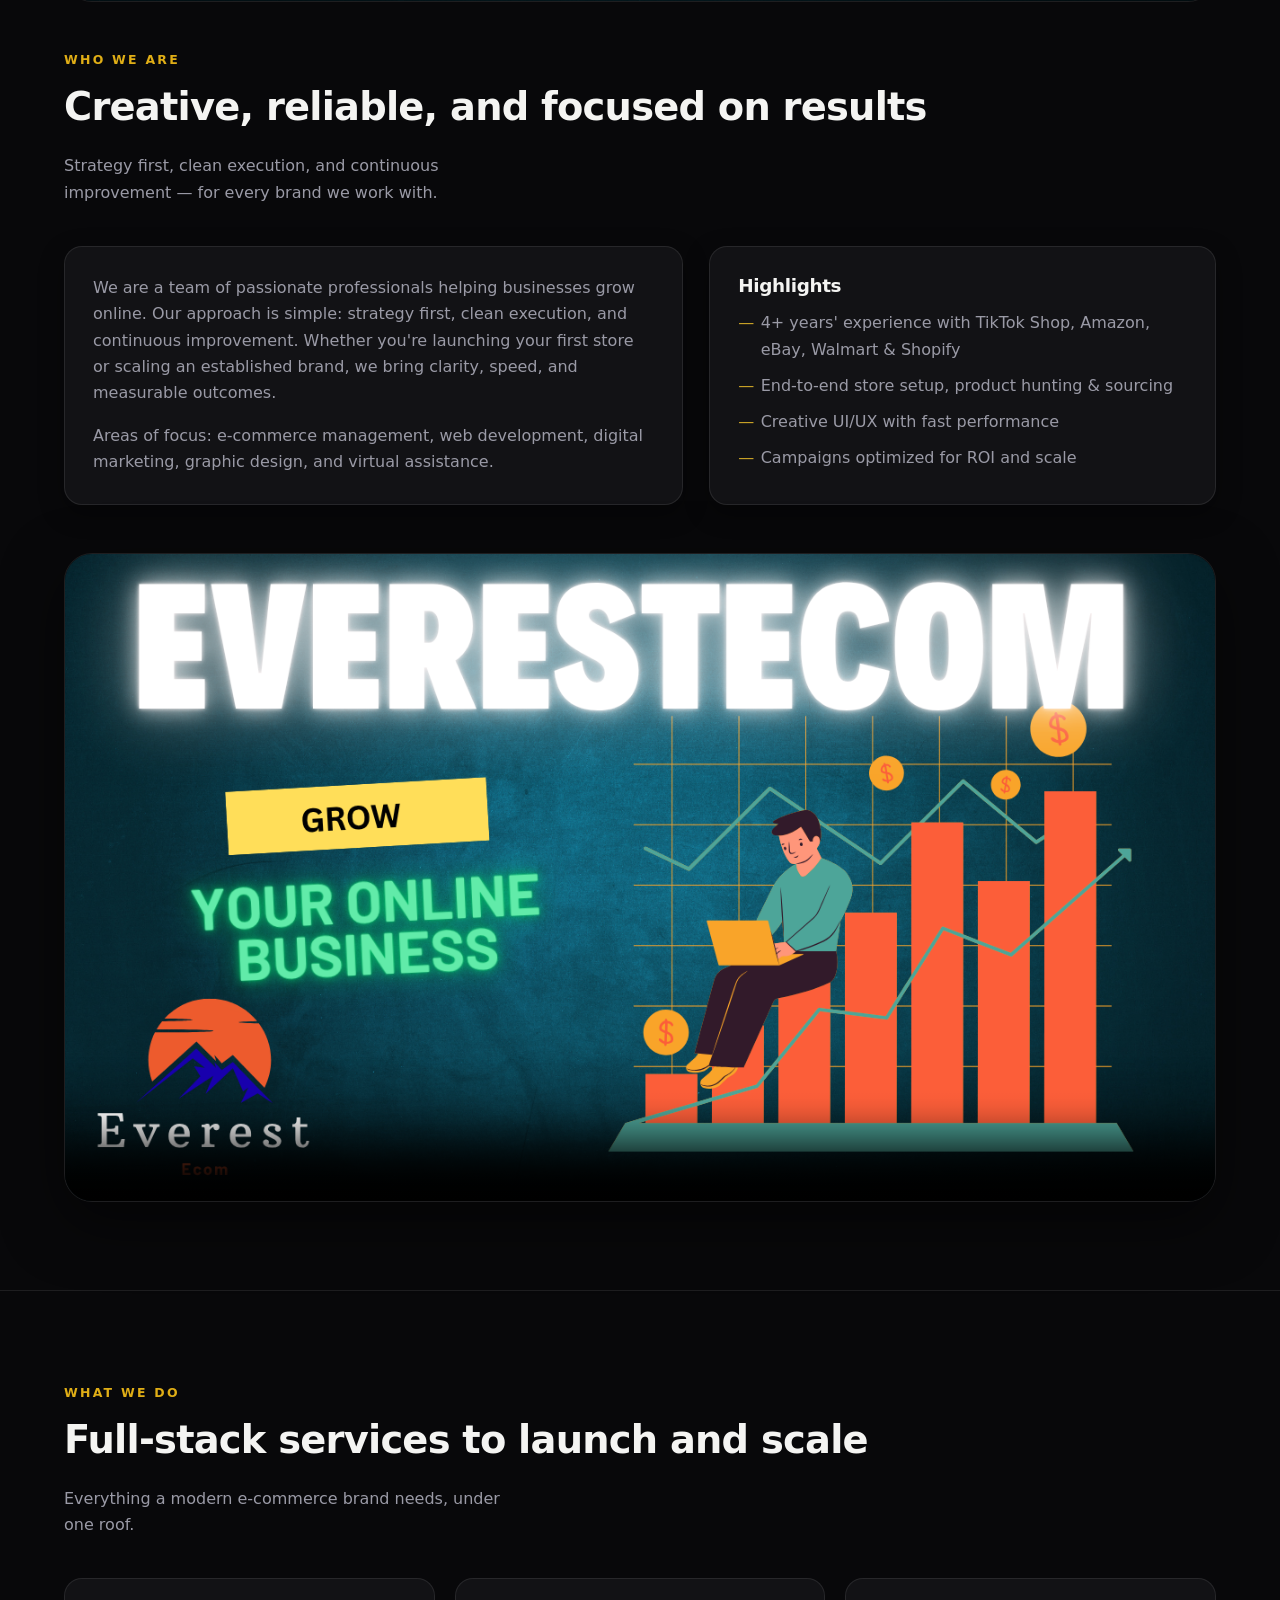
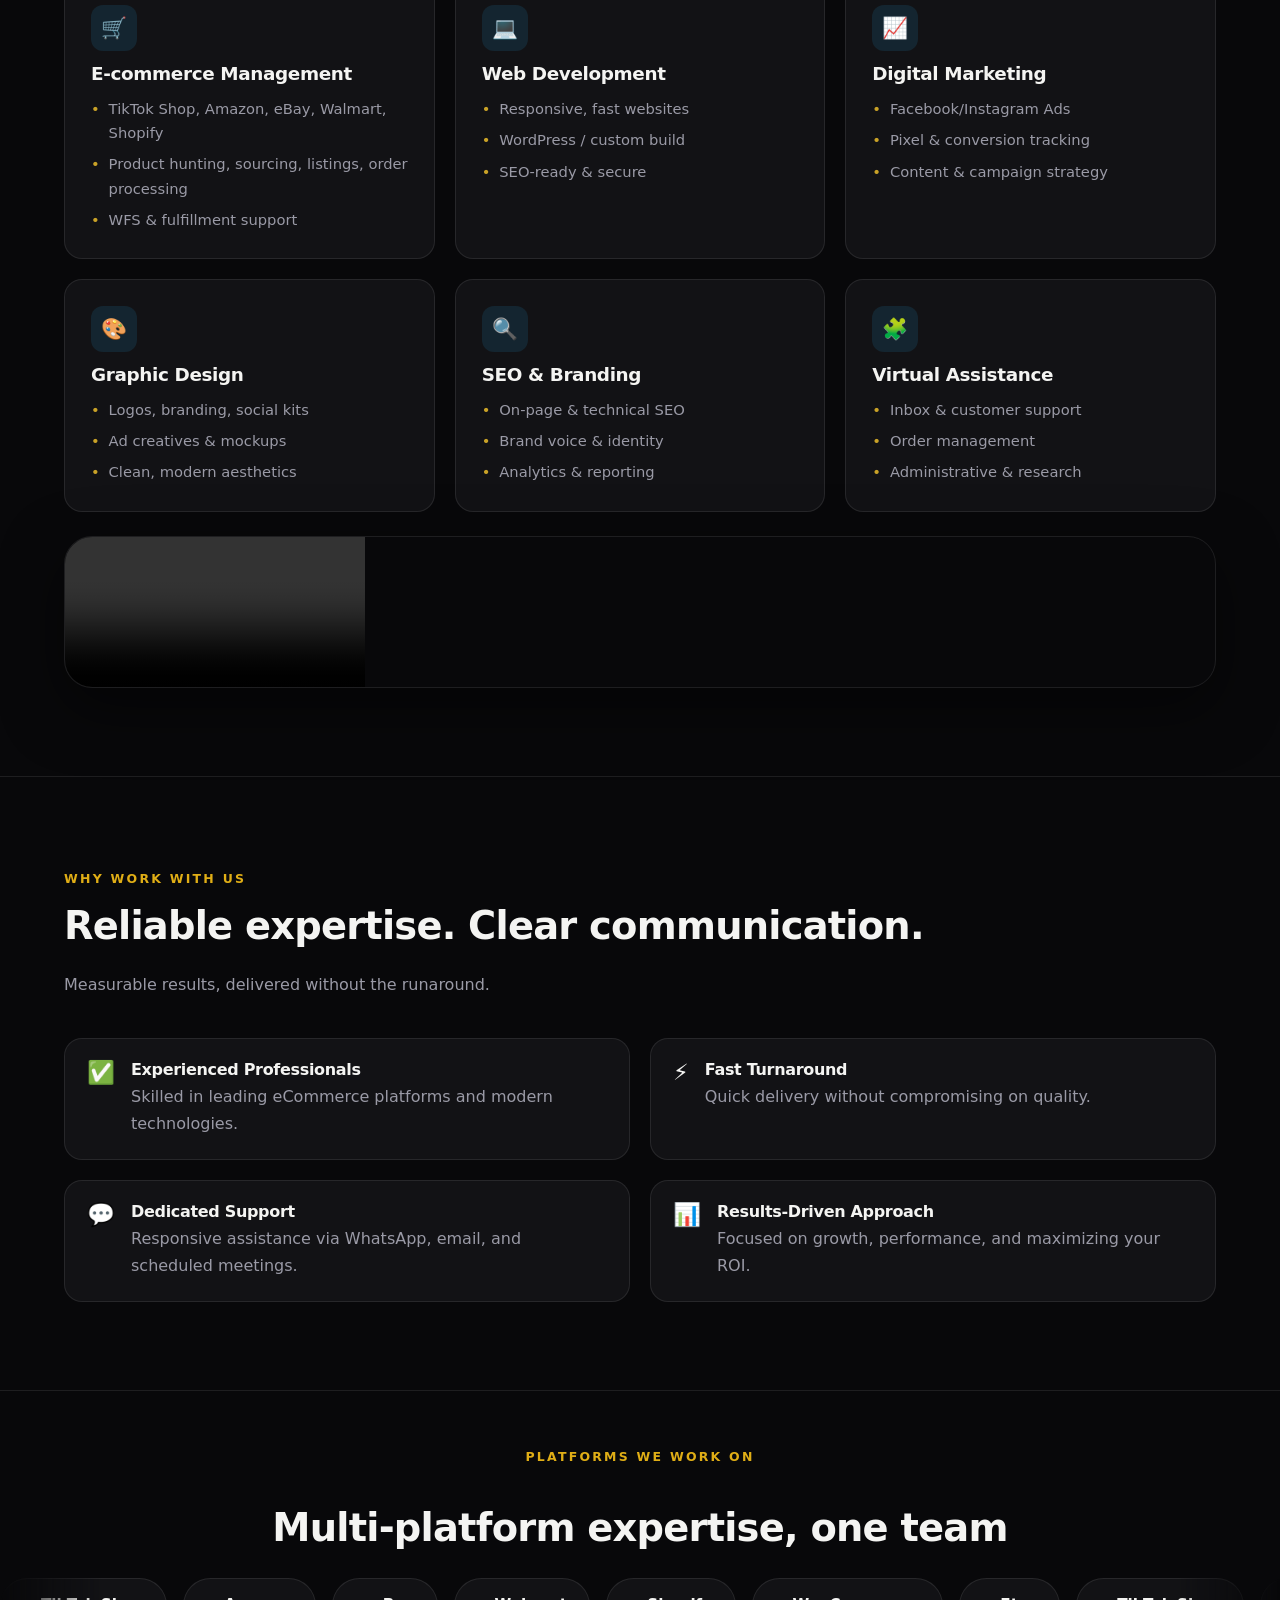
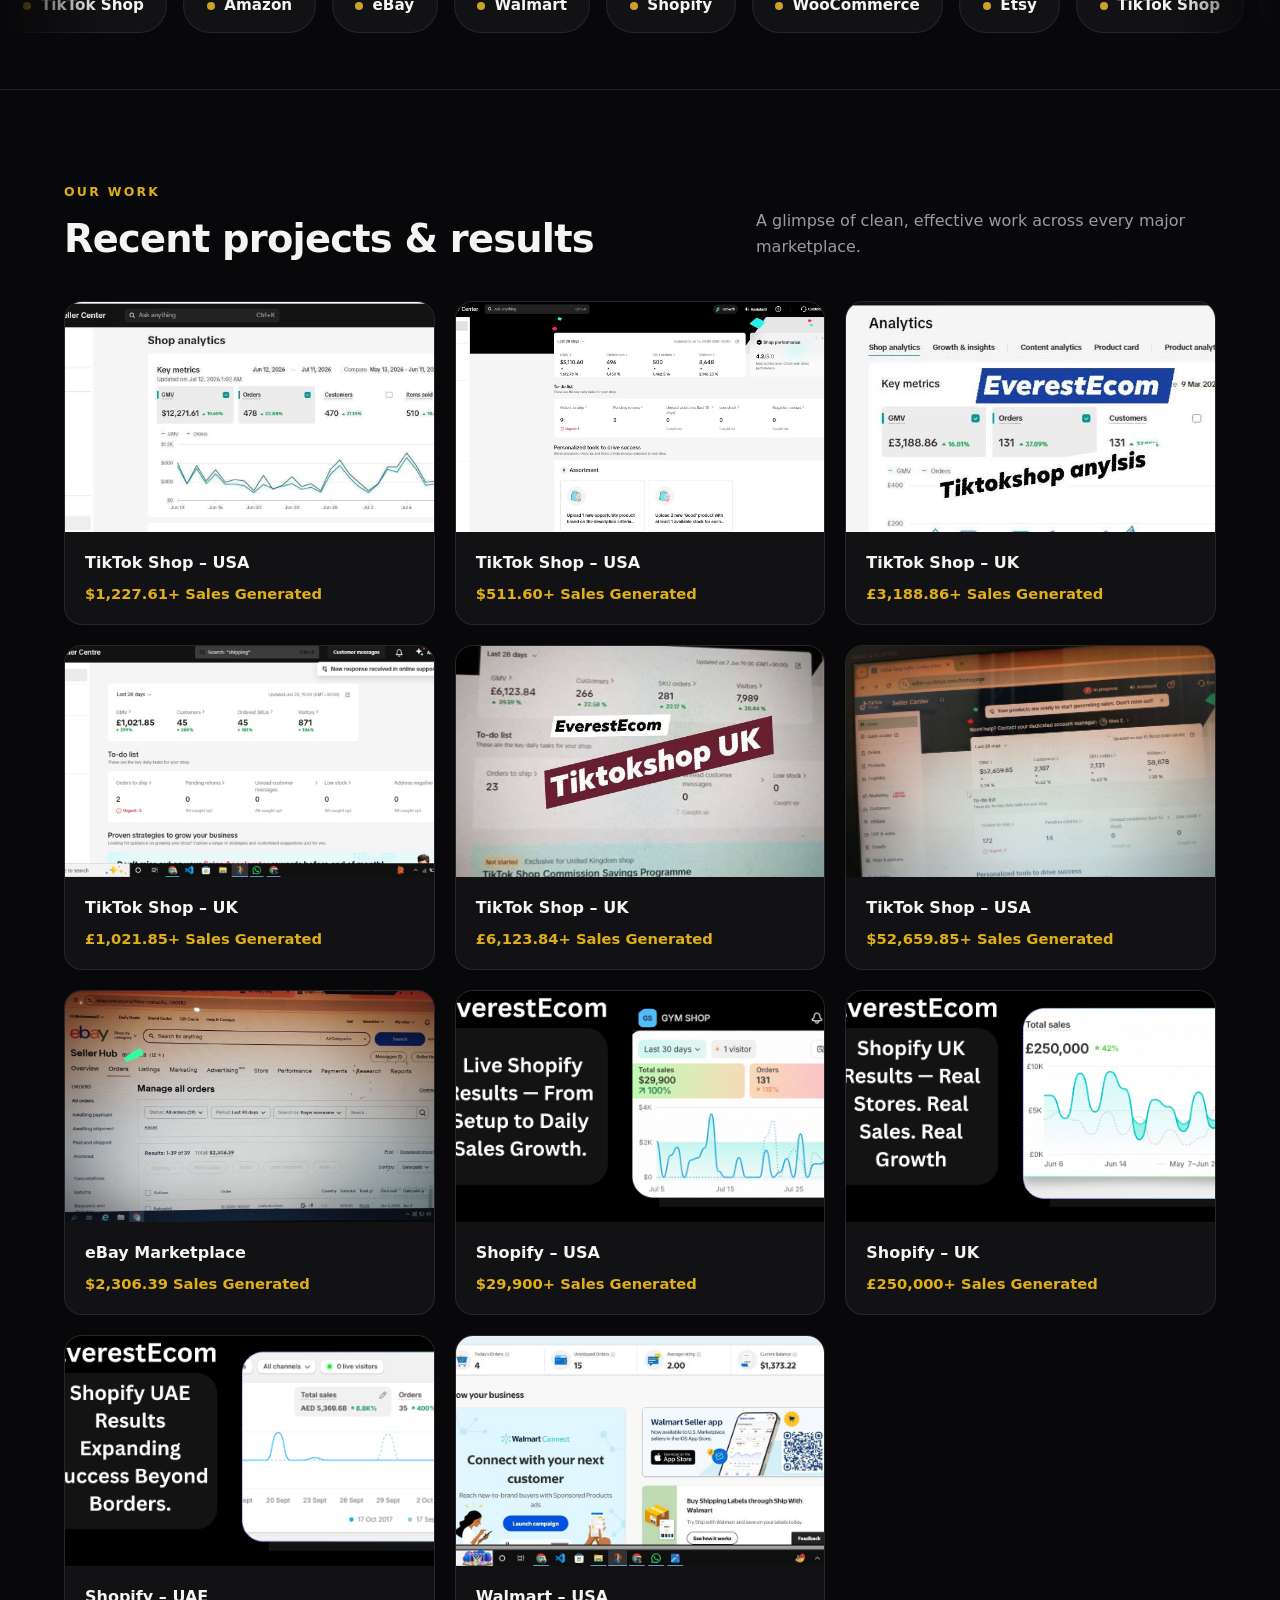
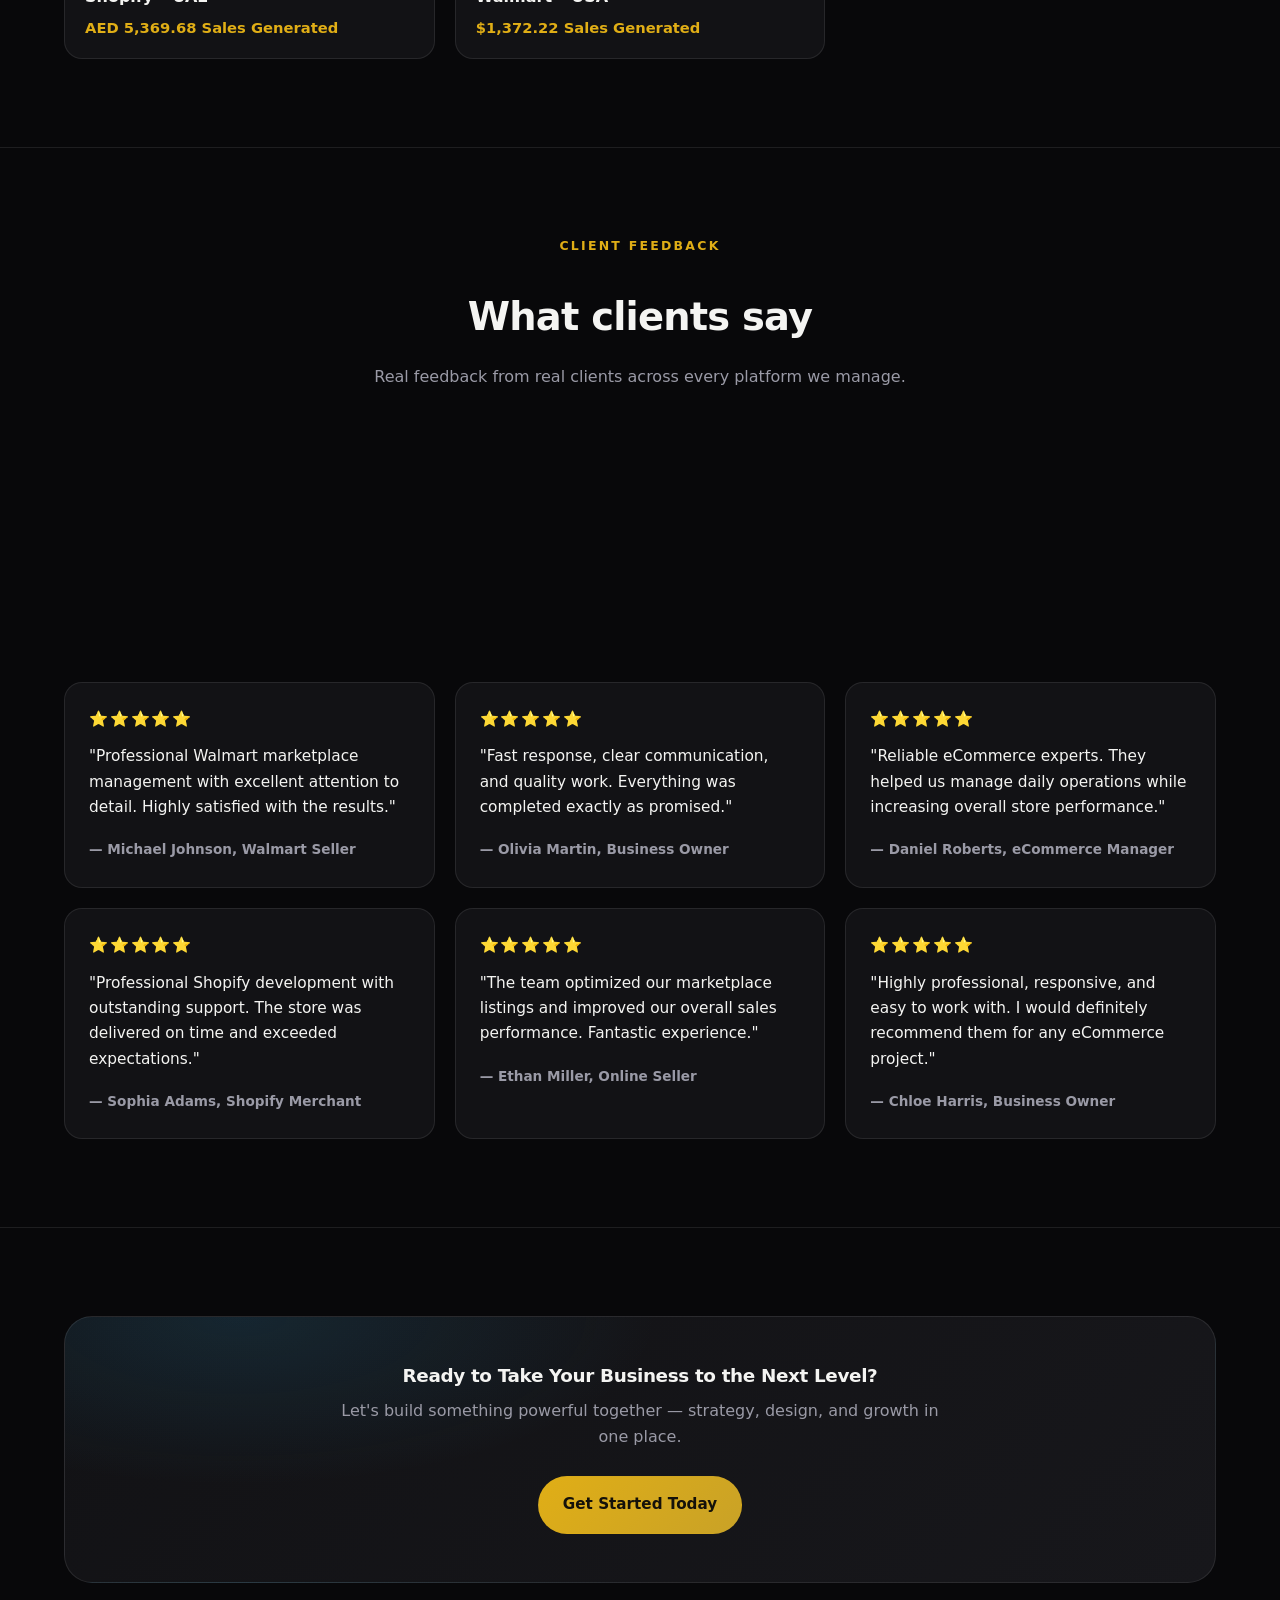
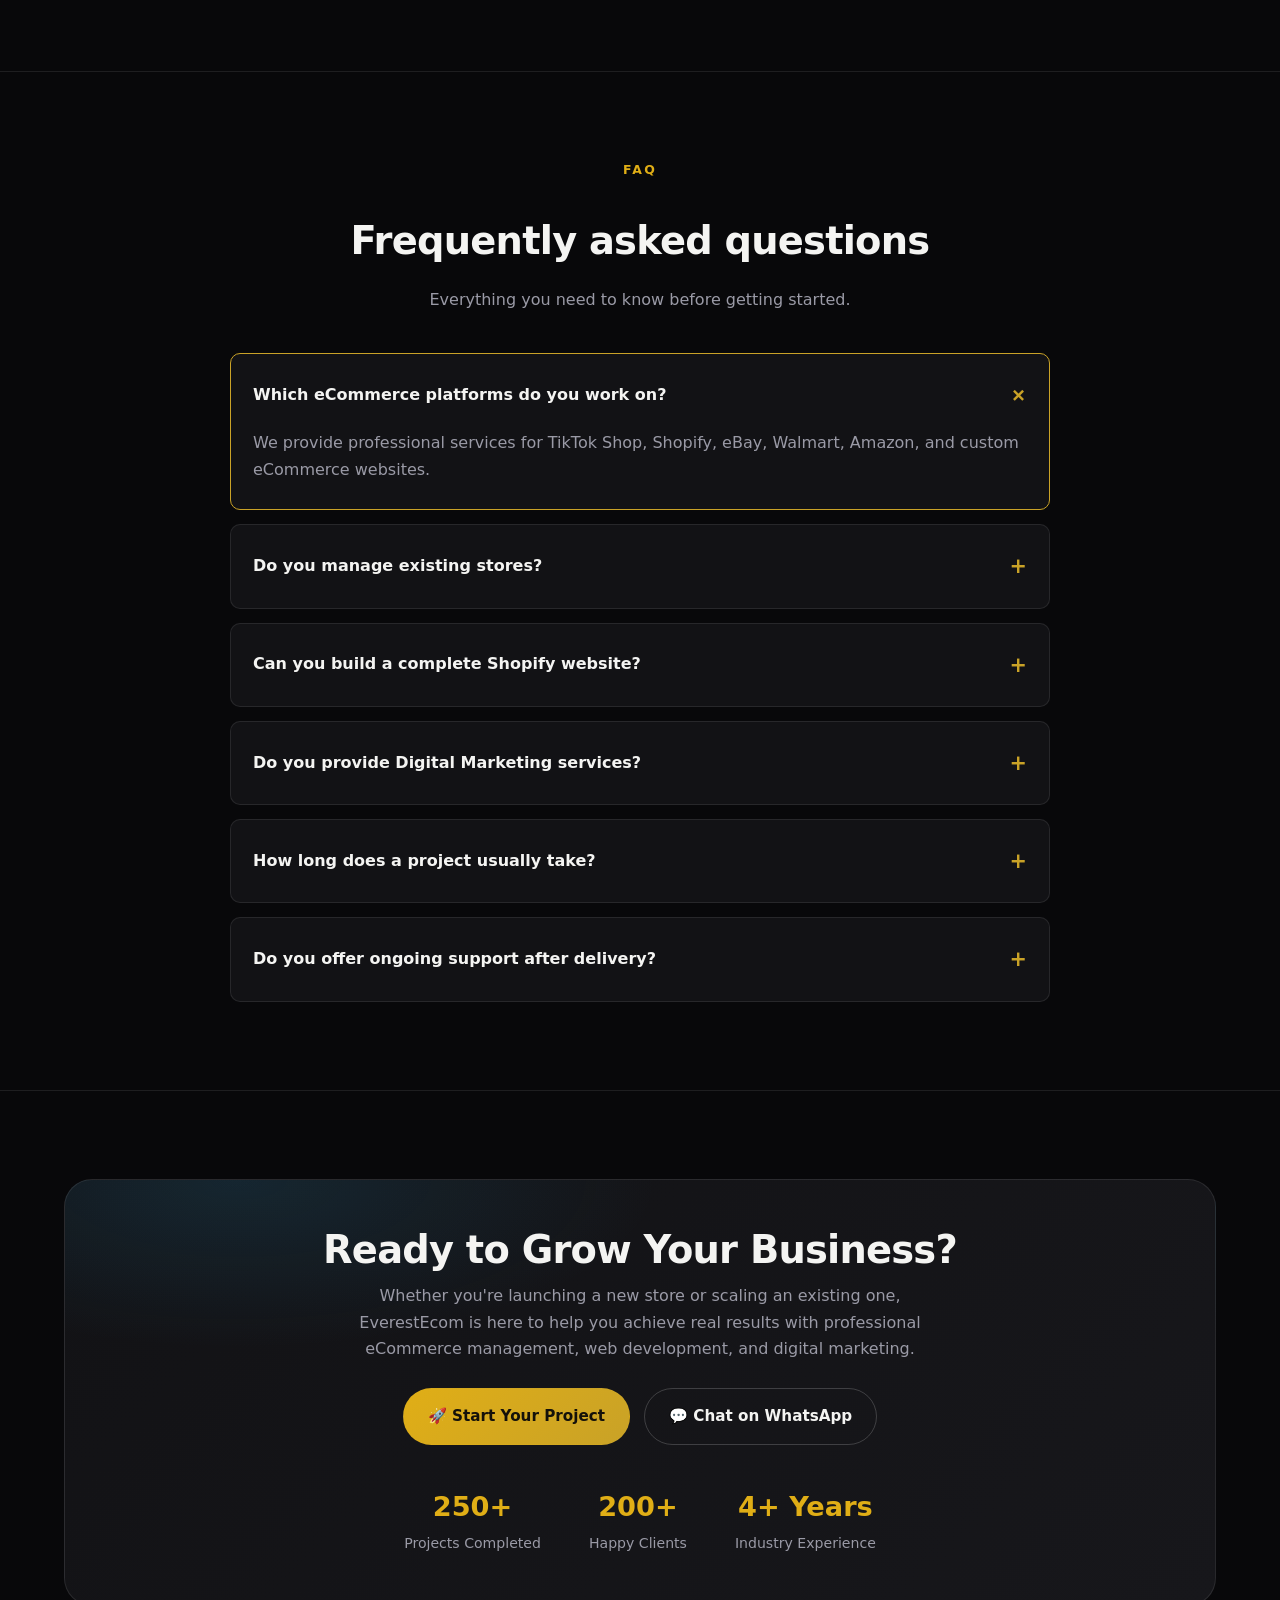
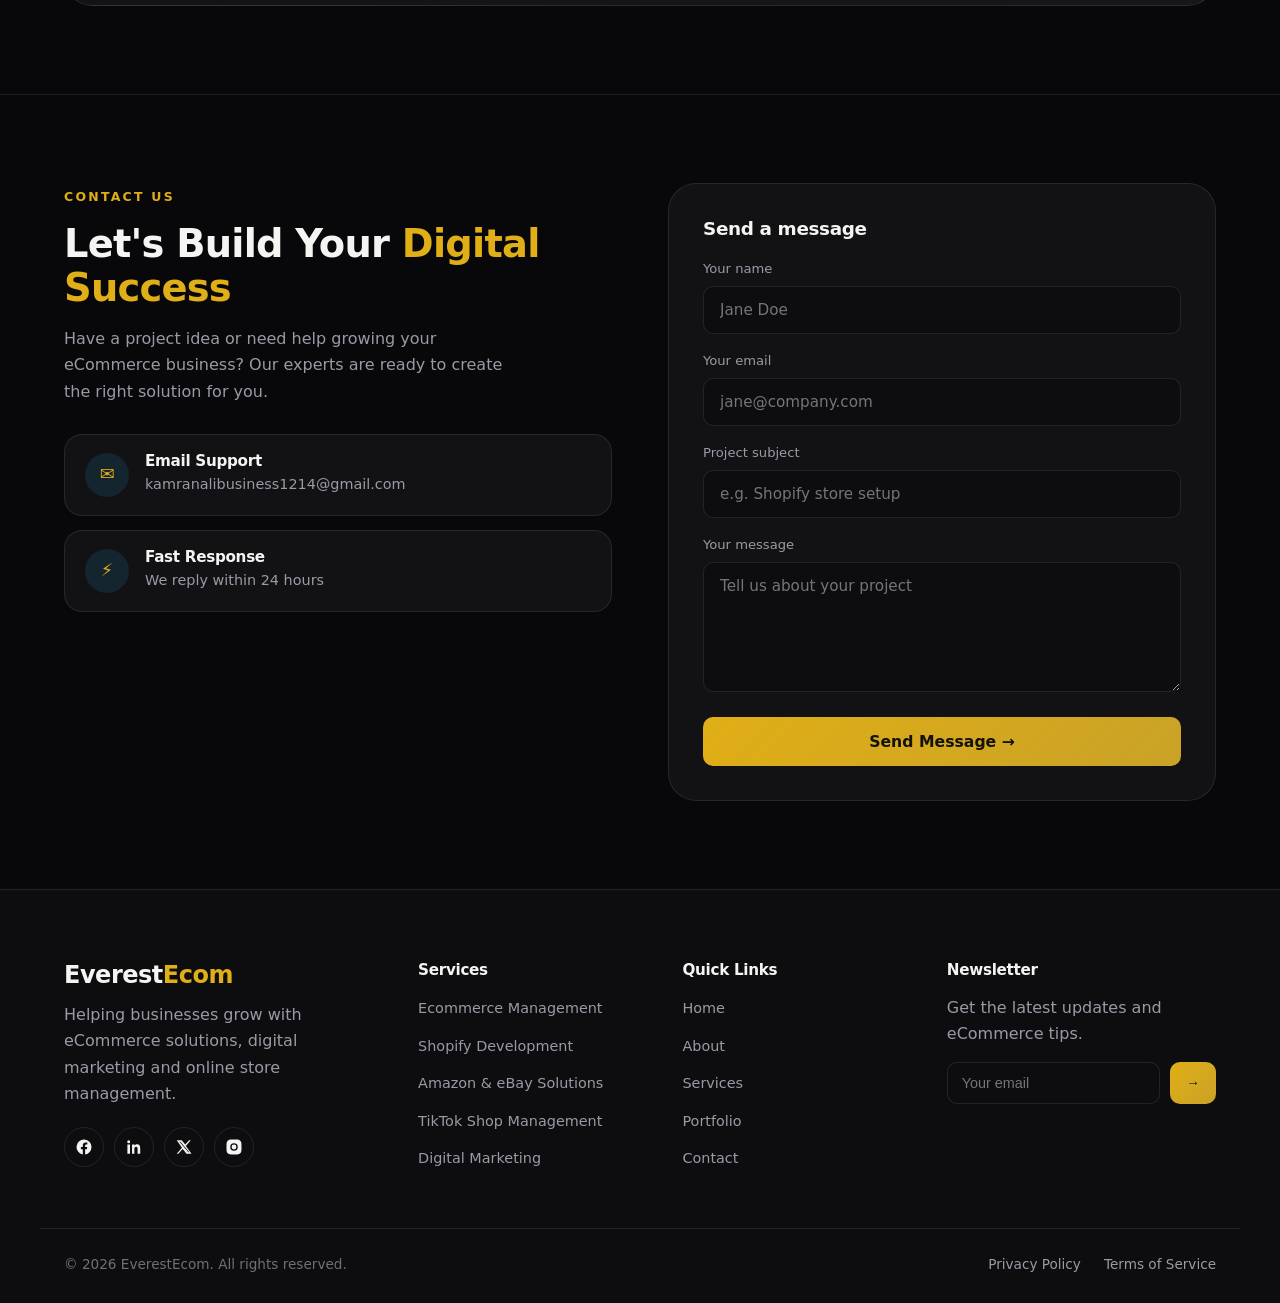
==== commit a7ef0228: "Update index.html" ====
--- a/index.html
+++ b/index.html
@@ -6,34 +6,26 @@
   <meta name="viewport" content="width=device-width, initial-scale=1" />
 
   <!-- ===================== SEO ===================== -->
-  <title>EverestEcom | E‑commerce Management, Shopify Development &amp; Digital Marketing Agency</title>
-  <meta name="description"
-    content="EverestEcom helps brands launch and scale online with TikTok Shop, Amazon, eBay, Walmart &amp; Shopify management, custom web development, and results‑driven digital marketing. 250+ projects, 200+ happy clients." />
-  <meta name="keywords"
-    content="ecommerce management agency, TikTok Shop management, Shopify development, Amazon store management, eBay store management, Walmart marketplace management, digital marketing agency, virtual assistant ecommerce, product hunting, dropshipping agency" />
-  <meta name="robots" content="index, follow" />
-  <meta name="author" content="EverestEcom" />
-  <link rel="canonical" href="https://www.everestecom.com/" />
-
-  <!-- Open Graph -->
-  <meta property="og:type" content="website" />
-  <meta property="og:site_name" content="EverestEcom" />
-  <meta property="og:title" content="EverestEcom | E‑commerce Management, Web Development &amp; Digital Marketing" />
-  <meta property="og:description"
-    content="We help brands launch, scale, and stand out online — TikTok Shop, Amazon, eBay, Walmart &amp; Shopify management, web development, and growth marketing." />
-  <meta property="og:image" content="https://www.everestecom.com/ecom.png" />
-  <meta property="og:url" content="https://www.everestecom.com/" />
-  <meta property="og:locale" content="en_US" />
-
-  <!-- Twitter Card -->
-  <meta name="twitter:card" content="summary_large_image" />
-  <meta name="twitter:title" content="EverestEcom | E‑commerce Management &amp; Digital Marketing Agency" />
-  <meta name="twitter:description"
-    content="TikTok Shop, Amazon, eBay, Walmart &amp; Shopify management, web development, and growth marketing that drives real sales." />
-  <meta name="twitter:image" content="https://www.everestecom.com/ecom.png" />
-
-  <meta name="theme-color" content="#08080a" />
-
+ <!-- ===================== SOCIAL SHARE PREVIEW ===================== -->
+
+<meta property="og:type" content="website">
+<meta property="og:site_name" content="EverestEcom">
+<meta property="og:title" content="EverestEcom | E-commerce Management & Digital Marketing Agency">
+<meta property="og:description" content="Grow your online business with EverestEcom. TikTok Shop, Amazon, eBay, Walmart, Shopify management and digital marketing services.">
+<meta property="og:url" content="https://www.everestecom.com/">
+
+<meta property="og:image" content="https://www.everestecom.com/b0.png">
+<meta property="og:image:secure_url" content="https://www.everestecom.com/b0.png">
+<meta property="og:image:type" content="image/png">
+<meta property="og:image:width" content="1280">
+<meta property="og:image:height" content="720">
+<meta property="og:image:alt" content="EverestEcom - Grow Your Online Business">
+
+<!-- Twitter / X -->
+<meta name="twitter:card" content="summary_large_image">
+<meta name="twitter:title" content="EverestEcom | E-commerce Management & Digital Marketing Agency">
+<meta name="twitter:description" content="Grow your online business with EverestEcom.">
+<meta name="twitter:image" content="https://www.everestecom.com/b0.png">
   <!-- ===================== Favicon ===================== -->
   <link rel="icon" type="image/png" sizes="32x32" href="./logo Everestecom.png" />
   <link rel="icon" type="image/png" sizes="16x16" href="./logo Everestecom.png" />
